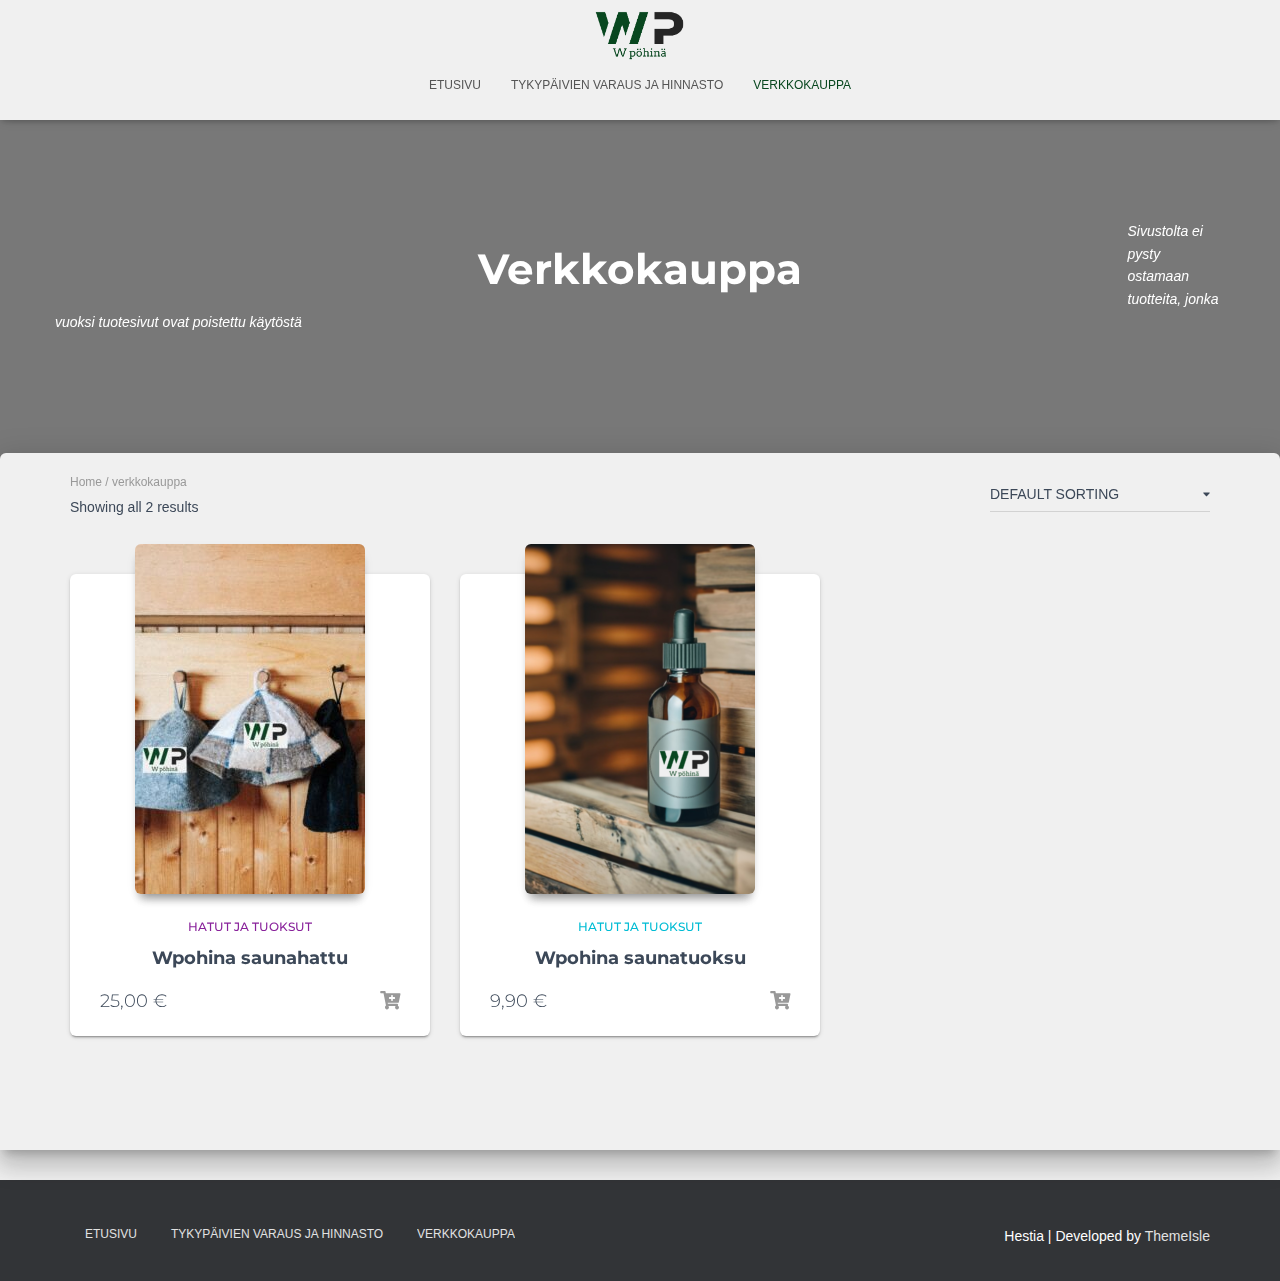
==== shop/index.html @ 5e973319 "slay" ====
<!DOCTYPE html>
<html lang="en-US">
  <head>
    <meta charset="UTF-8" />
    <meta name="viewport" content="width=device-width, initial-scale=1" />
    <link rel="profile" href="http://gmpg.org/xfn/11" />
    <title>Shop &#8211; wpohina</title>
    <meta name="robots" content="max-image-preview:large" />
    <link rel="dns-prefetch" href="//fonts.googleapis.com" />
    <link
      rel="alternate"
      type="application/rss+xml"
      title="wpohina &raquo; Feed"
      href="/feed/"
    />
    <link
      rel="alternate"
      type="application/rss+xml"
      title="wpohina &raquo; Comments Feed"
      href="/comments/feed/"
    />
    <link
      rel="alternate"
      type="application/rss+xml"
      title="wpohina &raquo; Products Feed"
      href="/shop/feed/"
    />
    <script type="text/javascript">
      /* <![CDATA[ */
      window._wpemojiSettings = {
        baseUrl: "https:\/\/s.w.org\/images\/core\/emoji\/14.0.0\/72x72\/",
        ext: ".png",
        svgUrl: "https:\/\/s.w.org\/images\/core\/emoji\/14.0.0\/svg\/",
        svgExt: ".svg",
        source: {
          concatemoji: "\/wp-includes\/js\/wp-emoji-release.min.js?ver=6.4.2",
        },
      };
      /*! This file is auto-generated */
      !(function (i, n) {
        var o, s, e;
        function c(e) {
          try {
            var t = { supportTests: e, timestamp: new Date().valueOf() };
            sessionStorage.setItem(o, JSON.stringify(t));
          } catch (e) {}
        }
        function p(e, t, n) {
          e.clearRect(0, 0, e.canvas.width, e.canvas.height),
            e.fillText(t, 0, 0);
          var t = new Uint32Array(
              e.getImageData(0, 0, e.canvas.width, e.canvas.height).data
            ),
            r =
              (e.clearRect(0, 0, e.canvas.width, e.canvas.height),
              e.fillText(n, 0, 0),
              new Uint32Array(
                e.getImageData(0, 0, e.canvas.width, e.canvas.height).data
              ));
          return t.every(function (e, t) {
            return e === r[t];
          });
        }
        function u(e, t, n) {
          switch (t) {
            case "flag":
              return n(e, "🏳️‍⚧️", "🏳️​⚧️")
                ? !1
                : !n(e, "🇺🇳", "🇺​🇳") && !n(e, "🏴󠁧󠁢󠁥󠁮󠁧󠁿", "🏴​󠁧​󠁢​󠁥​󠁮​󠁧​󠁿");
            case "emoji":
              return !n(e, "🫱🏻‍🫲🏿", "🫱🏻​🫲🏿");
          }
          return !1;
        }
        function f(e, t, n) {
          var r =
              "undefined" != typeof WorkerGlobalScope &&
              self instanceof WorkerGlobalScope
                ? new OffscreenCanvas(300, 150)
                : i.createElement("canvas"),
            a = r.getContext("2d", { willReadFrequently: !0 }),
            o = ((a.textBaseline = "top"), (a.font = "600 32px Arial"), {});
          return (
            e.forEach(function (e) {
              o[e] = t(a, e, n);
            }),
            o
          );
        }
        function t(e) {
          var t = i.createElement("script");
          (t.src = e), (t.defer = !0), i.head.appendChild(t);
        }
        "undefined" != typeof Promise &&
          ((o = "wpEmojiSettingsSupports"),
          (s = ["flag", "emoji"]),
          (n.supports = { everything: !0, everythingExceptFlag: !0 }),
          (e = new Promise(function (e) {
            i.addEventListener("DOMContentLoaded", e, { once: !0 });
          })),
          new Promise(function (t) {
            var n = (function () {
              try {
                var e = JSON.parse(sessionStorage.getItem(o));
                if (
                  "object" == typeof e &&
                  "number" == typeof e.timestamp &&
                  new Date().valueOf() < e.timestamp + 604800 &&
                  "object" == typeof e.supportTests
                )
                  return e.supportTests;
              } catch (e) {}
              return null;
            })();
            if (!n) {
              if (
                "undefined" != typeof Worker &&
                "undefined" != typeof OffscreenCanvas &&
                "undefined" != typeof URL &&
                URL.createObjectURL &&
                "undefined" != typeof Blob
              )
                try {
                  var e =
                      "postMessage(" +
                      f.toString() +
                      "(" +
                      [JSON.stringify(s), u.toString(), p.toString()].join(
                        ","
                      ) +
                      "));",
                    r = new Blob([e], { type: "text/javascript" }),
                    a = new Worker(URL.createObjectURL(r), {
                      name: "wpTestEmojiSupports",
                    });
                  return void (a.onmessage = function (e) {
                    c((n = e.data)), a.terminate(), t(n);
                  });
                } catch (e) {}
              c((n = f(s, u, p)));
            }
            t(n);
          })
            .then(function (e) {
              for (var t in e)
                (n.supports[t] = e[t]),
                  (n.supports.everything =
                    n.supports.everything && n.supports[t]),
                  "flag" !== t &&
                    (n.supports.everythingExceptFlag =
                      n.supports.everythingExceptFlag && n.supports[t]);
              (n.supports.everythingExceptFlag =
                n.supports.everythingExceptFlag && !n.supports.flag),
                (n.DOMReady = !1),
                (n.readyCallback = function () {
                  n.DOMReady = !0;
                });
            })
            .then(function () {
              return e;
            })
            .then(function () {
              var e;
              n.supports.everything ||
                (n.readyCallback(),
                (e = n.source || {}).concatemoji
                  ? t(e.concatemoji)
                  : e.wpemoji && e.twemoji && (t(e.twemoji), t(e.wpemoji)));
            }));
      })((window, document), window._wpemojiSettings);
      /* ]]> */
    </script>
    <link
      rel="stylesheet"
      id="bootstrap-css"
      href="/wp-content/themes/hestia/assets/bootstrap/css/bootstrap.min.css?ver=1.0.2"
      type="text/css"
      media="all"
    />
    <link
      rel="stylesheet"
      id="hestia-font-sizes-css"
      href="/wp-content/themes/hestia/assets/css/font-sizes.min.css?ver=3.1.0"
      type="text/css"
      media="all"
    />
    <style id="wp-emoji-styles-inline-css" type="text/css">
      img.wp-smiley,
      img.emoji {
        display: inline !important;
        border: none !important;
        box-shadow: none !important;
        height: 1em !important;
        width: 1em !important;
        margin: 0 0.07em !important;
        vertical-align: -0.1em !important;
        background: none !important;
        padding: 0 !important;
      }
    </style>
    <link
      rel="stylesheet"
      id="wp-block-library-css"
      href="/wp-includes/css/dist/block-library/style.min.css?ver=6.4.2"
      type="text/css"
      media="all"
    />
    <link
      rel="stylesheet"
      id="mediaelement-css"
      href="/wp-includes/js/mediaelement/mediaelementplayer-legacy.min.css?ver=4.2.17"
      type="text/css"
      media="all"
    />
    <link
      rel="stylesheet"
      id="wp-mediaelement-css"
      href="/wp-includes/js/mediaelement/wp-mediaelement.min.css?ver=6.4.2"
      type="text/css"
      media="all"
    />
    <style id="classic-theme-styles-inline-css" type="text/css">
      /*! This file is auto-generated */
      .wp-block-button__link {
        color: #fff;
        background-color: #32373c;
        border-radius: 9999px;
        box-shadow: none;
        text-decoration: none;
        padding: calc(0.667em + 2px) calc(1.333em + 2px);
        font-size: 1.125em;
      }
      .wp-block-file__button {
        background: #32373c;
        color: #fff;
        text-decoration: none;
      }
    </style>
    <style id="global-styles-inline-css" type="text/css">
      body {
        --wp--preset--color--black: #000000;
        --wp--preset--color--cyan-bluish-gray: #abb8c3;
        --wp--preset--color--white: #ffffff;
        --wp--preset--color--pale-pink: #f78da7;
        --wp--preset--color--vivid-red: #cf2e2e;
        --wp--preset--color--luminous-vivid-orange: #ff6900;
        --wp--preset--color--luminous-vivid-amber: #fcb900;
        --wp--preset--color--light-green-cyan: #7bdcb5;
        --wp--preset--color--vivid-green-cyan: #00d084;
        --wp--preset--color--pale-cyan-blue: #8ed1fc;
        --wp--preset--color--vivid-cyan-blue: #0693e3;
        --wp--preset--color--vivid-purple: #9b51e0;
        --wp--preset--color--accent: #08471f;
        --wp--preset--color--background-color: #f0f0f0;
        --wp--preset--color--header-gradient: #f0f0f0;
        --wp--preset--gradient--vivid-cyan-blue-to-vivid-purple: linear-gradient(
          135deg,
          rgba(6, 147, 227, 1) 0%,
          rgb(155, 81, 224) 100%
        );
        --wp--preset--gradient--light-green-cyan-to-vivid-green-cyan: linear-gradient(
          135deg,
          rgb(122, 220, 180) 0%,
          rgb(0, 208, 130) 100%
        );
        --wp--preset--gradient--luminous-vivid-amber-to-luminous-vivid-orange: linear-gradient(
          135deg,
          rgba(252, 185, 0, 1) 0%,
          rgba(255, 105, 0, 1) 100%
        );
        --wp--preset--gradient--luminous-vivid-orange-to-vivid-red: linear-gradient(
          135deg,
          rgba(255, 105, 0, 1) 0%,
          rgb(207, 46, 46) 100%
        );
        --wp--preset--gradient--very-light-gray-to-cyan-bluish-gray: linear-gradient(
          135deg,
          rgb(238, 238, 238) 0%,
          rgb(169, 184, 195) 100%
        );
        --wp--preset--gradient--cool-to-warm-spectrum: linear-gradient(
          135deg,
          rgb(74, 234, 220) 0%,
          rgb(151, 120, 209) 20%,
          rgb(207, 42, 186) 40%,
          rgb(238, 44, 130) 60%,
          rgb(251, 105, 98) 80%,
          rgb(254, 248, 76) 100%
        );
        --wp--preset--gradient--blush-light-purple: linear-gradient(
          135deg,
          rgb(255, 206, 236) 0%,
          rgb(152, 150, 240) 100%
        );
        --wp--preset--gradient--blush-bordeaux: linear-gradient(
          135deg,
          rgb(254, 205, 165) 0%,
          rgb(254, 45, 45) 50%,
          rgb(107, 0, 62) 100%
        );
        --wp--preset--gradient--luminous-dusk: linear-gradient(
          135deg,
          rgb(255, 203, 112) 0%,
          rgb(199, 81, 192) 50%,
          rgb(65, 88, 208) 100%
        );
        --wp--preset--gradient--pale-ocean: linear-gradient(
          135deg,
          rgb(255, 245, 203) 0%,
          rgb(182, 227, 212) 50%,
          rgb(51, 167, 181) 100%
        );
        --wp--preset--gradient--electric-grass: linear-gradient(
          135deg,
          rgb(202, 248, 128) 0%,
          rgb(113, 206, 126) 100%
        );
        --wp--preset--gradient--midnight: linear-gradient(
          135deg,
          rgb(2, 3, 129) 0%,
          rgb(40, 116, 252) 100%
        );
        --wp--preset--font-size--small: 13px;
        --wp--preset--font-size--medium: 20px;
        --wp--preset--font-size--large: 36px;
        --wp--preset--font-size--x-large: 42px;
        --wp--preset--spacing--20: 0.44rem;
        --wp--preset--spacing--30: 0.67rem;
        --wp--preset--spacing--40: 1rem;
        --wp--preset--spacing--50: 1.5rem;
        --wp--preset--spacing--60: 2.25rem;
        --wp--preset--spacing--70: 3.38rem;
        --wp--preset--spacing--80: 5.06rem;
        --wp--preset--shadow--natural: 6px 6px 9px rgba(0, 0, 0, 0.2);
        --wp--preset--shadow--deep: 12px 12px 50px rgba(0, 0, 0, 0.4);
        --wp--preset--shadow--sharp: 6px 6px 0px rgba(0, 0, 0, 0.2);
        --wp--preset--shadow--outlined: 6px 6px 0px -3px rgba(255, 255, 255, 1),
          6px 6px rgba(0, 0, 0, 1);
        --wp--preset--shadow--crisp: 6px 6px 0px rgba(0, 0, 0, 1);
      }
      :where(.is-layout-flex) {
        gap: 0.5em;
      }
      :where(.is-layout-grid) {
        gap: 0.5em;
      }
      body .is-layout-flow > .alignleft {
        float: left;
        margin-inline-start: 0;
        margin-inline-end: 2em;
      }
      body .is-layout-flow > .alignright {
        float: right;
        margin-inline-start: 2em;
        margin-inline-end: 0;
      }
      body .is-layout-flow > .aligncenter {
        margin-left: auto !important;
        margin-right: auto !important;
      }
      body .is-layout-constrained > .alignleft {
        float: left;
        margin-inline-start: 0;
        margin-inline-end: 2em;
      }
      body .is-layout-constrained > .alignright {
        float: right;
        margin-inline-start: 2em;
        margin-inline-end: 0;
      }
      body .is-layout-constrained > .aligncenter {
        margin-left: auto !important;
        margin-right: auto !important;
      }
      body
        .is-layout-constrained
        > :where(:not(.alignleft):not(.alignright):not(.alignfull)) {
        max-width: var(--wp--style--global--content-size);
        margin-left: auto !important;
        margin-right: auto !important;
      }
      body .is-layout-constrained > .alignwide {
        max-width: var(--wp--style--global--wide-size);
      }
      body .is-layout-flex {
        display: flex;
      }
      body .is-layout-flex {
        flex-wrap: wrap;
        align-items: center;
      }
      body .is-layout-flex > * {
        margin: 0;
      }
      body .is-layout-grid {
        display: grid;
      }
      body .is-layout-grid > * {
        margin: 0;
      }
      :where(.wp-block-columns.is-layout-flex) {
        gap: 2em;
      }
      :where(.wp-block-columns.is-layout-grid) {
        gap: 2em;
      }
      :where(.wp-block-post-template.is-layout-flex) {
        gap: 1.25em;
      }
      :where(.wp-block-post-template.is-layout-grid) {
        gap: 1.25em;
      }
      .has-black-color {
        color: var(--wp--preset--color--black) !important;
      }
      .has-cyan-bluish-gray-color {
        color: var(--wp--preset--color--cyan-bluish-gray) !important;
      }
      .has-white-color {
        color: var(--wp--preset--color--white) !important;
      }
      .has-pale-pink-color {
        color: var(--wp--preset--color--pale-pink) !important;
      }
      .has-vivid-red-color {
        color: var(--wp--preset--color--vivid-red) !important;
      }
      .has-luminous-vivid-orange-color {
        color: var(--wp--preset--color--luminous-vivid-orange) !important;
      }
      .has-luminous-vivid-amber-color {
        color: var(--wp--preset--color--luminous-vivid-amber) !important;
      }
      .has-light-green-cyan-color {
        color: var(--wp--preset--color--light-green-cyan) !important;
      }
      .has-vivid-green-cyan-color {
        color: var(--wp--preset--color--vivid-green-cyan) !important;
      }
      .has-pale-cyan-blue-color {
        color: var(--wp--preset--color--pale-cyan-blue) !important;
      }
      .has-vivid-cyan-blue-color {
        color: var(--wp--preset--color--vivid-cyan-blue) !important;
      }
      .has-vivid-purple-color {
        color: var(--wp--preset--color--vivid-purple) !important;
      }
      .has-black-background-color {
        background-color: var(--wp--preset--color--black) !important;
      }
      .has-cyan-bluish-gray-background-color {
        background-color: var(--wp--preset--color--cyan-bluish-gray) !important;
      }
      .has-white-background-color {
        background-color: var(--wp--preset--color--white) !important;
      }
      .has-pale-pink-background-color {
        background-color: var(--wp--preset--color--pale-pink) !important;
      }
      .has-vivid-red-background-color {
        background-color: var(--wp--preset--color--vivid-red) !important;
      }
      .has-luminous-vivid-orange-background-color {
        background-color: var(
          --wp--preset--color--luminous-vivid-orange
        ) !important;
      }
      .has-luminous-vivid-amber-background-color {
        background-color: var(
          --wp--preset--color--luminous-vivid-amber
        ) !important;
      }
      .has-light-green-cyan-background-color {
        background-color: var(--wp--preset--color--light-green-cyan) !important;
      }
      .has-vivid-green-cyan-background-color {
        background-color: var(--wp--preset--color--vivid-green-cyan) !important;
      }
      .has-pale-cyan-blue-background-color {
        background-color: var(--wp--preset--color--pale-cyan-blue) !important;
      }
      .has-vivid-cyan-blue-background-color {
        background-color: var(--wp--preset--color--vivid-cyan-blue) !important;
      }
      .has-vivid-purple-background-color {
        background-color: var(--wp--preset--color--vivid-purple) !important;
      }
      .has-black-border-color {
        border-color: var(--wp--preset--color--black) !important;
      }
      .has-cyan-bluish-gray-border-color {
        border-color: var(--wp--preset--color--cyan-bluish-gray) !important;
      }
      .has-white-border-color {
        border-color: var(--wp--preset--color--white) !important;
      }
      .has-pale-pink-border-color {
        border-color: var(--wp--preset--color--pale-pink) !important;
      }
      .has-vivid-red-border-color {
        border-color: var(--wp--preset--color--vivid-red) !important;
      }
      .has-luminous-vivid-orange-border-color {
        border-color: var(
          --wp--preset--color--luminous-vivid-orange
        ) !important;
      }
      .has-luminous-vivid-amber-border-color {
        border-color: var(--wp--preset--color--luminous-vivid-amber) !important;
      }
      .has-light-green-cyan-border-color {
        border-color: var(--wp--preset--color--light-green-cyan) !important;
      }
      .has-vivid-green-cyan-border-color {
        border-color: var(--wp--preset--color--vivid-green-cyan) !important;
      }
      .has-pale-cyan-blue-border-color {
        border-color: var(--wp--preset--color--pale-cyan-blue) !important;
      }
      .has-vivid-cyan-blue-border-color {
        border-color: var(--wp--preset--color--vivid-cyan-blue) !important;
      }
      .has-vivid-purple-border-color {
        border-color: var(--wp--preset--color--vivid-purple) !important;
      }
      .has-vivid-cyan-blue-to-vivid-purple-gradient-background {
        background: var(
          --wp--preset--gradient--vivid-cyan-blue-to-vivid-purple
        ) !important;
      }
      .has-light-green-cyan-to-vivid-green-cyan-gradient-background {
        background: var(
          --wp--preset--gradient--light-green-cyan-to-vivid-green-cyan
        ) !important;
      }
      .has-luminous-vivid-amber-to-luminous-vivid-orange-gradient-background {
        background: var(
          --wp--preset--gradient--luminous-vivid-amber-to-luminous-vivid-orange
        ) !important;
      }
      .has-luminous-vivid-orange-to-vivid-red-gradient-background {
        background: var(
          --wp--preset--gradient--luminous-vivid-orange-to-vivid-red
        ) !important;
      }
      .has-very-light-gray-to-cyan-bluish-gray-gradient-background {
        background: var(
          --wp--preset--gradient--very-light-gray-to-cyan-bluish-gray
        ) !important;
      }
      .has-cool-to-warm-spectrum-gradient-background {
        background: var(
          --wp--preset--gradient--cool-to-warm-spectrum
        ) !important;
      }
      .has-blush-light-purple-gradient-background {
        background: var(--wp--preset--gradient--blush-light-purple) !important;
      }
      .has-blush-bordeaux-gradient-background {
        background: var(--wp--preset--gradient--blush-bordeaux) !important;
      }
      .has-luminous-dusk-gradient-background {
        background: var(--wp--preset--gradient--luminous-dusk) !important;
      }
      .has-pale-ocean-gradient-background {
        background: var(--wp--preset--gradient--pale-ocean) !important;
      }
      .has-electric-grass-gradient-background {
        background: var(--wp--preset--gradient--electric-grass) !important;
      }
      .has-midnight-gradient-background {
        background: var(--wp--preset--gradient--midnight) !important;
      }
      .has-small-font-size {
        font-size: var(--wp--preset--font-size--small) !important;
      }
      .has-medium-font-size {
        font-size: var(--wp--preset--font-size--medium) !important;
      }
      .has-large-font-size {
        font-size: var(--wp--preset--font-size--large) !important;
      }
      .has-x-large-font-size {
        font-size: var(--wp--preset--font-size--x-large) !important;
      }
      .wp-block-navigation a:where(:not(.wp-element-button)) {
        color: inherit;
      }
      :where(.wp-block-post-template.is-layout-flex) {
        gap: 1.25em;
      }
      :where(.wp-block-post-template.is-layout-grid) {
        gap: 1.25em;
      }
      :where(.wp-block-columns.is-layout-flex) {
        gap: 2em;
      }
      :where(.wp-block-columns.is-layout-grid) {
        gap: 2em;
      }
      .wp-block-pullquote {
        font-size: 1.5em;
        line-height: 1.6;
      }
    </style>
    <link
      rel="stylesheet"
      id="woocommerce-layout-css"
      href="/wp-content/plugins/woocommerce/assets/css/woocommerce-layout.css?ver=8.3.0"
      type="text/css"
      media="all"
    />
    <style id="woocommerce-layout-inline-css" type="text/css">
      .infinite-scroll .woocommerce-pagination {
        display: none;
      }
    </style>
    <link
      rel="stylesheet"
      id="woocommerce-smallscreen-css"
      href="/wp-content/plugins/woocommerce/assets/css/woocommerce-smallscreen.css?ver=8.3.0"
      type="text/css"
      media="only screen and (max-width: 768px)"
    />
    <link
      rel="stylesheet"
      id="woocommerce-general-css"
      href="/wp-content/plugins/woocommerce/assets/css/woocommerce.css?ver=8.3.0"
      type="text/css"
      media="all"
    />
    <style id="woocommerce-inline-inline-css" type="text/css">
      .woocommerce form .form-row .required {
        visibility: visible;
      }
    </style>
    <link
      rel="stylesheet"
      id="hestia_style-css"
      href="/wp-content/themes/hestia/style.min.css?ver=3.1.0"
      type="text/css"
      media="all"
    />
    <style id="hestia_style-inline-css" type="text/css">
      .elementor-page .hestia-about > .container {
        width: 100%;
      }
      .elementor-page .pagebuilder-section {
        padding: 0;
      }
      .elementor-page .title-in-content,
      .elementor-page .image-in-page {
        display: none;
      }
      .home.elementor-page .main-raised > section.hestia-about {
        overflow: visible;
      }
      .elementor-editor-active .navbar {
        pointer-events: none;
      }
      .elementor-editor-active
        #elementor.elementor-edit-mode
        .elementor-element-overlay {
        z-index: 1000000;
      }
      .elementor-page.page-template-template-fullwidth
        .blog-post-wrapper
        > .container {
        width: 100%;
      }
      .elementor-page.page-template-template-fullwidth
        .blog-post-wrapper
        > .container
        .col-md-12 {
        padding: 0;
      }
      .elementor-page.page-template-template-fullwidth article.section {
        padding: 0;
      }
      .elementor-text-editor p,
      .elementor-text-editor h1,
      .elementor-text-editor h2,
      .elementor-text-editor h3,
      .elementor-text-editor h4,
      .elementor-text-editor h5,
      .elementor-text-editor h6 {
        font-size: inherit;
      }
      .hestia-top-bar,
      .hestia-top-bar .widget.widget_shopping_cart .cart_list {
        background-color: #363537;
      }
      .hestia-top-bar
        .widget
        .label-floating
        input[type="search"]:-webkit-autofill {
        -webkit-box-shadow: inset 0 0 0 9999px #363537;
      }
      .hestia-top-bar,
      .hestia-top-bar .widget .label-floating input[type="search"],
      .hestia-top-bar .widget.widget_search form.form-group:before,
      .hestia-top-bar .widget.widget_product_search form.form-group:before,
      .hestia-top-bar .widget.widget_shopping_cart:before {
        color: #fff;
      }
      .hestia-top-bar .widget .label-floating input[type="search"] {
        -webkit-text-fill-color: #fff !important;
      }
      .hestia-top-bar div.widget.widget_shopping_cart:before,
      .hestia-top-bar .widget.widget_product_search form.form-group:before,
      .hestia-top-bar .widget.widget_search form.form-group:before {
        background-color: #fff;
      }
      .hestia-top-bar a,
      .hestia-top-bar .top-bar-nav li a {
        color: #fff;
      }
      .hestia-top-bar ul li a[href*="mailto:"]:before,
      .hestia-top-bar ul li a[href*="tel:"]:before {
        background-color: #fff;
      }
      .hestia-top-bar a:hover,
      .hestia-top-bar .top-bar-nav li a:hover {
        color: #eee;
      }
      .hestia-top-bar ul li:hover a[href*="mailto:"]:before,
      .hestia-top-bar ul li:hover a[href*="tel:"]:before {
        background-color: #eee;
      }
      a,
      .navbar .dropdown-menu li:hover > a,
      .navbar .dropdown-menu li:focus > a,
      .navbar .dropdown-menu li:active > a,
      .navbar .navbar-nav > li .dropdown-menu li:hover > a,
      body:not(.home) .navbar-default .navbar-nav > .active:not(.btn) > a,
      body:not(.home) .navbar-default .navbar-nav > .active:not(.btn) > a:hover,
      body:not(.home) .navbar-default .navbar-nav > .active:not(.btn) > a:focus,
      a:hover,
      .card-blog a.moretag:hover,
      .card-blog a.more-link:hover,
      .widget a:hover,
      .has-text-color.has-accent-color,
      p.has-text-color a {
        color: #08471f;
      }
      .svg-text-color {
        fill: #08471f;
      }
      .pagination span.current,
      .pagination span.current:focus,
      .pagination span.current:hover {
        border-color: #08471f;
      }
      button,
      button:hover,
      .woocommerce .track_order button[type="submit"],
      .woocommerce .track_order button[type="submit"]:hover,
      div.wpforms-container .wpforms-form button[type="submit"].wpforms-submit,
      div.wpforms-container
        .wpforms-form
        button[type="submit"].wpforms-submit:hover,
      input[type="button"],
      input[type="button"]:hover,
      input[type="submit"],
      input[type="submit"]:hover,
      input#searchsubmit,
      .pagination span.current,
      .pagination span.current:focus,
      .pagination span.current:hover,
      .btn.btn-primary,
      .btn.btn-primary:link,
      .btn.btn-primary:hover,
      .btn.btn-primary:focus,
      .btn.btn-primary:active,
      .btn.btn-primary.active,
      .btn.btn-primary.active:focus,
      .btn.btn-primary.active:hover,
      .btn.btn-primary:active:hover,
      .btn.btn-primary:active:focus,
      .btn.btn-primary:active:hover,
      .hestia-sidebar-open.btn.btn-rose,
      .hestia-sidebar-close.btn.btn-rose,
      .hestia-sidebar-open.btn.btn-rose:hover,
      .hestia-sidebar-close.btn.btn-rose:hover,
      .hestia-sidebar-open.btn.btn-rose:focus,
      .hestia-sidebar-close.btn.btn-rose:focus,
      .label.label-primary,
      .hestia-work .portfolio-item:nth-child(6n + 1) .label,
      .nav-cart .nav-cart-content .widget .buttons .button,
      .has-accent-background-color[class*="has-background"] {
        background-color: #08471f;
      }
      @media (max-width: 768px) {
        .navbar-default .navbar-nav > li > a:hover,
        .navbar-default .navbar-nav > li > a:focus,
        .navbar .navbar-nav .dropdown .dropdown-menu li a:hover,
        .navbar .navbar-nav .dropdown .dropdown-menu li a:focus,
        .navbar button.navbar-toggle:hover,
        .navbar .navbar-nav li:hover > a i {
          color: #08471f;
        }
      }
      body:not(.woocommerce-page)
        button:not([class^="fl-"]):not(.hestia-scroll-to-top):not(
          .navbar-toggle
        ):not(.close),
      body:not(.woocommerce-page)
        .button:not([class^="fl-"]):not(hestia-scroll-to-top):not(
          .navbar-toggle
        ):not(.add_to_cart_button):not(.product_type_grouped):not(
          .product_type_external
        ),
      div.wpforms-container .wpforms-form button[type="submit"].wpforms-submit,
      input[type="submit"],
      input[type="button"],
      .btn.btn-primary,
      .widget_product_search button[type="submit"],
      .hestia-sidebar-open.btn.btn-rose,
      .hestia-sidebar-close.btn.btn-rose,
      .everest-forms button[type="submit"].everest-forms-submit-button {
        -webkit-box-shadow: 0 2px 2px 0 rgba(8, 71, 31, 0.14),
          0 3px 1px -2px rgba(8, 71, 31, 0.2), 0 1px 5px 0 rgba(8, 71, 31, 0.12);
        box-shadow: 0 2px 2px 0 rgba(8, 71, 31, 0.14),
          0 3px 1px -2px rgba(8, 71, 31, 0.2), 0 1px 5px 0 rgba(8, 71, 31, 0.12);
      }
      .card .header-primary,
      .card .content-primary,
      .everest-forms button[type="submit"].everest-forms-submit-button {
        background: #08471f;
      }
      body:not(.woocommerce-page)
        .button:not([class^="fl-"]):not(.hestia-scroll-to-top):not(
          .navbar-toggle
        ):not(.add_to_cart_button):hover,
      body:not(.woocommerce-page)
        button:not([class^="fl-"]):not(.hestia-scroll-to-top):not(
          .navbar-toggle
        ):not(.close):hover,
      div.wpforms-container
        .wpforms-form
        button[type="submit"].wpforms-submit:hover,
      input[type="submit"]:hover,
      input[type="button"]:hover,
      input#searchsubmit:hover,
      .widget_product_search button[type="submit"]:hover,
      .pagination span.current,
      .btn.btn-primary:hover,
      .btn.btn-primary:focus,
      .btn.btn-primary:active,
      .btn.btn-primary.active,
      .btn.btn-primary:active:focus,
      .btn.btn-primary:active:hover,
      .hestia-sidebar-open.btn.btn-rose:hover,
      .hestia-sidebar-close.btn.btn-rose:hover,
      .pagination span.current:hover,
      .everest-forms button[type="submit"].everest-forms-submit-button:hover,
      .everest-forms button[type="submit"].everest-forms-submit-button:focus,
      .everest-forms button[type="submit"].everest-forms-submit-button:active {
        -webkit-box-shadow: 0 14px 26px -12px rgba(8, 71, 31, 0.42),
          0 4px 23px 0 rgba(0, 0, 0, 0.12), 0 8px 10px -5px rgba(8, 71, 31, 0.2);
        box-shadow: 0 14px 26px -12px rgba(8, 71, 31, 0.42),
          0 4px 23px 0 rgba(0, 0, 0, 0.12), 0 8px 10px -5px rgba(8, 71, 31, 0.2);
        color: #fff;
      }
      .form-group.is-focused .form-control {
        background-image: -webkit-gradient(
            linear,
            left top,
            left bottom,
            from(#08471f),
            to(#08471f)
          ),
          -webkit-gradient(linear, left top, left bottom, from(#d2d2d2), to(#d2d2d2));
        background-image: -webkit-linear-gradient(
            linear,
            left top,
            left bottom,
            from(#08471f),
            to(#08471f)
          ),
          -webkit-linear-gradient(linear, left top, left bottom, from(#d2d2d2), to(#d2d2d2));
        background-image: linear-gradient(
            linear,
            left top,
            left bottom,
            from(#08471f),
            to(#08471f)
          ),
          linear-gradient(
            linear,
            left top,
            left bottom,
            from(#d2d2d2),
            to(#d2d2d2)
          );
      }
      .navbar:not(.navbar-transparent) li:not(.btn):hover > a,
      .navbar li.on-section:not(.btn) > a,
      .navbar.full-screen-menu.navbar-transparent li:not(.btn):hover > a,
      .navbar.full-screen-menu .navbar-toggle:hover,
      .navbar:not(.navbar-transparent) .nav-cart:hover,
      .navbar:not(.navbar-transparent) .hestia-toggle-search:hover {
        color: #08471f;
      }
      .header-filter-gradient {
        background: linear-gradient(
          45deg,
          rgba(240, 240, 240, 1) 0,
          rgb(255, 255, 219) 100%
        );
      }
      .has-text-color.has-header-gradient-color {
        color: #f0f0f0;
      }
      .has-header-gradient-background-color[class*="has-background"] {
        background-color: #f0f0f0;
      }
      .has-text-color.has-background-color-color {
        color: #f0f0f0;
      }
      .has-background-color-background-color[class*="has-background"] {
        background-color: #f0f0f0;
      }
      .btn.btn-primary:not(.colored-button):not(.btn-left):not(.btn-right):not(
          .btn-just-icon
        ):not(.menu-item),
      input[type="submit"]:not(.search-submit),
      body:not(.woocommerce-account) .woocommerce .button.woocommerce-Button,
      .woocommerce .product button.button,
      .woocommerce .product button.button.alt,
      .woocommerce .product #respond input#submit,
      .woocommerce-cart
        .blog-post
        .woocommerce
        .cart-collaterals
        .cart_totals
        .checkout-button,
      .woocommerce-checkout #payment #place_order,
      .woocommerce-account.woocommerce-page button.button,
      .woocommerce .track_order button[type="submit"],
      .nav-cart .nav-cart-content .widget .buttons .button,
      .woocommerce a.button.wc-backward,
      body.woocommerce .wccm-catalog-item a.button,
      body.woocommerce a.wccm-button.button,
      form.woocommerce-form-coupon button.button,
      div.wpforms-container .wpforms-form button[type="submit"].wpforms-submit,
      div.woocommerce a.button.alt,
      div.woocommerce table.my_account_orders .button,
      .btn.colored-button,
      .btn.btn-left,
      .btn.btn-right,
      .btn:not(.colored-button):not(.btn-left):not(.btn-right):not(
          .btn-just-icon
        ):not(.menu-item):not(.hestia-sidebar-open):not(.hestia-sidebar-close) {
        padding-top: 15px;
        padding-bottom: 15px;
        padding-left: 33px;
        padding-right: 33px;
      }
      .btn.btn-primary:not(.colored-button):not(.btn-left):not(.btn-right):not(
          .btn-just-icon
        ):not(.menu-item),
      input[type="submit"]:not(.search-submit),
      body:not(.woocommerce-account) .woocommerce .button.woocommerce-Button,
      .woocommerce .product button.button,
      .woocommerce .product button.button.alt,
      .woocommerce .product #respond input#submit,
      .woocommerce-cart
        .blog-post
        .woocommerce
        .cart-collaterals
        .cart_totals
        .checkout-button,
      .woocommerce-checkout #payment #place_order,
      .woocommerce-account.woocommerce-page button.button,
      .woocommerce .track_order button[type="submit"],
      .nav-cart .nav-cart-content .widget .buttons .button,
      .woocommerce a.button.wc-backward,
      body.woocommerce .wccm-catalog-item a.button,
      body.woocommerce a.wccm-button.button,
      form.woocommerce-form-coupon button.button,
      div.wpforms-container .wpforms-form button[type="submit"].wpforms-submit,
      div.woocommerce a.button.alt,
      div.woocommerce table.my_account_orders .button,
      input[type="submit"].search-submit,
      .hestia-view-cart-wrapper .added_to_cart.wc-forward,
      .woocommerce-product-search button,
      .woocommerce-cart .actions .button,
      #secondary div[id^="woocommerce_price_filter"] .button,
      .woocommerce div[id^="woocommerce_widget_cart"].widget .buttons .button,
      .searchform input[type="submit"],
      .searchform button,
      .search-form:not(.media-toolbar-primary) input[type="submit"],
      .search-form:not(.media-toolbar-primary) button,
      .woocommerce-product-search input[type="submit"],
      .btn.colored-button,
      .btn.btn-left,
      .btn.btn-right,
      .btn:not(.colored-button):not(.btn-left):not(.btn-right):not(
          .btn-just-icon
        ):not(.menu-item):not(.hestia-sidebar-open):not(.hestia-sidebar-close) {
        border-radius: 3px;
      }
      h1,
      h2,
      h3,
      h4,
      h5,
      h6,
      .hestia-title,
      .hestia-title.title-in-content,
      p.meta-in-content,
      .info-title,
      .card-title,
      .page-header.header-small .hestia-title,
      .page-header.header-small .title,
      .widget h5,
      .hestia-title,
      .title,
      .footer-brand,
      .footer-big h4,
      .footer-big h5,
      .media .media-heading,
      .carousel h1.hestia-title,
      .carousel h2.title,
      .carousel span.sub-title,
      .hestia-about h1,
      .hestia-about h2,
      .hestia-about h3,
      .hestia-about h4,
      .hestia-about h5 {
        font-family: Montserrat;
      }
      .woocommerce.single-product h1.product_title,
      .woocommerce section.related.products h2,
      .woocommerce section.exclusive-products h2,
      .woocommerce span.comment-reply-title,
      .woocommerce ul.products[class*="columns-"] li.product-category h2 {
        font-family: Montserrat;
      }
      body,
      ul,
      .tooltip-inner {
        font-family: Arial, Helvetica, sans-serif;
      }
      .products .shop-item .added_to_cart,
      .woocommerce-checkout #payment input[type="submit"],
      .woocommerce-checkout input[type="submit"],
      .woocommerce-cart table.shop_table td.actions input[type="submit"],
      .woocommerce .cart-collaterals .cart_totals .checkout-button,
      .woocommerce button.button,
      .woocommerce div[id^="woocommerce_widget_cart"].widget .buttons .button,
      .woocommerce div.product form.cart .button,
      .woocommerce #review_form #respond .form-submit,
      .added_to_cart.wc-forward,
      .woocommerce div#respond input#submit,
      .woocommerce a.button {
        font-family: Arial, Helvetica, sans-serif;
      }
      @media (min-width: 769px) {
        .page-header.header-small .hestia-title,
        .page-header.header-small .title,
        h1.hestia-title.title-in-content,
        .main article.section .has-title-font-size {
          font-size: 42px;
        }
      }
    </style>
    <link
      rel="stylesheet"
      id="hestia-google-font-montserrat-css"
      href="//fonts.googleapis.com/css?family=Montserrat%3A300%2C400%2C500%2C700&#038;subset=latin&#038;ver=6.4.2"
      type="text/css"
      media="all"
    />
    <link
      rel="stylesheet"
      id="hestia_woocommerce_style-css"
      href="/wp-content/themes/hestia/assets/css/woocommerce.min.css?ver=3.1.0"
      type="text/css"
      media="all"
    />
    <style id="hestia_woocommerce_style-inline-css" type="text/css">
      .woocommerce-cart .shop_table .actions .coupon .input-text:focus,
      .woocommerce-checkout #customer_details .input-text:focus,
      .woocommerce-checkout #customer_details select:focus,
      .woocommerce-checkout #order_review .input-text:focus,
      .woocommerce-checkout #order_review select:focus,
      .woocommerce-checkout .woocommerce-form .input-text:focus,
      .woocommerce-checkout .woocommerce-form select:focus,
      .woocommerce div.product form.cart .variations select:focus,
      .woocommerce .woocommerce-ordering select:focus {
        background-image: -webkit-gradient(
            linear,
            left top,
            left bottom,
            from(#08471f),
            to(#08471f)
          ),
          -webkit-gradient(linear, left top, left bottom, from(#d2d2d2), to(#d2d2d2));
        background-image: -webkit-linear-gradient(
            linear,
            left top,
            left bottom,
            from(#08471f),
            to(#08471f)
          ),
          -webkit-linear-gradient(linear, left top, left bottom, from(#d2d2d2), to(#d2d2d2));
        background-image: linear-gradient(
            linear,
            left top,
            left bottom,
            from(#08471f),
            to(#08471f)
          ),
          linear-gradient(
            linear,
            left top,
            left bottom,
            from(#d2d2d2),
            to(#d2d2d2)
          );
      }
      .woocommerce div.product .woocommerce-tabs ul.tabs.wc-tabs li.active a {
        color: #08471f;
      }
      .woocommerce div.product .woocommerce-tabs ul.tabs.wc-tabs li.active a,
      .woocommerce div.product .woocommerce-tabs ul.tabs.wc-tabs li a:hover {
        border-color: #08471f;
      }
      .woocommerce div.product form.cart .reset_variations:after {
        background-color: #08471f;
      }
      .added_to_cart.wc-forward:hover,
      #add_payment_method .wc-proceed-to-checkout a.checkout-button:hover,
      #add_payment_method .wc-proceed-to-checkout a.checkout-button,
      .added_to_cart.wc-forward,
      .woocommerce nav.woocommerce-pagination ul li span.current,
      .woocommerce ul.products li.product .onsale,
      .woocommerce span.onsale,
      .woocommerce .single-product div.product form.cart .button,
      .woocommerce #respond input#submit,
      .woocommerce button.button,
      .woocommerce input.button,
      .woocommerce-cart .wc-proceed-to-checkout a.checkout-button,
      .woocommerce-checkout .wc-proceed-to-checkout a.checkout-button,
      .woocommerce #respond input#submit.alt,
      .woocommerce a.button.alt,
      .woocommerce button.button.alt,
      .woocommerce input.button.alt,
      .woocommerce input.button:disabled,
      .woocommerce input.button:disabled[disabled],
      .woocommerce a.button.wc-backward,
      .woocommerce .single-product div.product form.cart .button:hover,
      .woocommerce #respond input#submit:hover,
      .woocommerce button.button:hover,
      .woocommerce input.button:hover,
      .woocommerce-cart .wc-proceed-to-checkout a.checkout-button:hover,
      .woocommerce-checkout .wc-proceed-to-checkout a.checkout-button:hover,
      .woocommerce #respond input#submit.alt:hover,
      .woocommerce a.button.alt:hover,
      .woocommerce button.button.alt:hover,
      .woocommerce input.button.alt:hover,
      .woocommerce input.button:disabled:hover,
      .woocommerce input.button:disabled[disabled]:hover,
      .woocommerce #respond input#submit.alt.disabled,
      .woocommerce #respond input#submit.alt.disabled:hover,
      .woocommerce #respond input#submit.alt:disabled,
      .woocommerce #respond input#submit.alt:disabled:hover,
      .woocommerce #respond input#submit.alt:disabled[disabled],
      .woocommerce #respond input#submit.alt:disabled[disabled]:hover,
      .woocommerce a.button.alt.disabled,
      .woocommerce a.button.alt.disabled:hover,
      .woocommerce a.button.alt:disabled,
      .woocommerce a.button.alt:disabled:hover,
      .woocommerce a.button.alt:disabled[disabled],
      .woocommerce a.button.alt:disabled[disabled]:hover,
      .woocommerce button.button.alt.disabled,
      .woocommerce button.button.alt.disabled:hover,
      .woocommerce button.button.alt:disabled,
      .woocommerce button.button.alt:disabled:hover,
      .woocommerce button.button.alt:disabled[disabled],
      .woocommerce button.button.alt:disabled[disabled]:hover,
      .woocommerce input.button.alt.disabled,
      .woocommerce input.button.alt.disabled:hover,
      .woocommerce input.button.alt:disabled,
      .woocommerce input.button.alt:disabled:hover,
      .woocommerce input.button.alt:disabled[disabled],
      .woocommerce input.button.alt:disabled[disabled]:hover,
      .woocommerce-button,
      .woocommerce-Button,
      .woocommerce-button:hover,
      .woocommerce-Button:hover,
      #secondary
        div[id^="woocommerce_price_filter"]
        .price_slider
        .ui-slider-range,
      .footer
        div[id^="woocommerce_price_filter"]
        .price_slider
        .ui-slider-range,
      div[id^="woocommerce_product_tag_cloud"].widget a,
      div[id^="woocommerce_widget_cart"].widget .buttons .button,
      div.woocommerce table.my_account_orders .button {
        background-color: #08471f;
      }
      .added_to_cart.wc-forward,
      .woocommerce .single-product div.product form.cart .button,
      .woocommerce #respond input#submit,
      .woocommerce button.button,
      .woocommerce input.button,
      #add_payment_method .wc-proceed-to-checkout a.checkout-button,
      .woocommerce-cart .wc-proceed-to-checkout a.checkout-button,
      .woocommerce-checkout .wc-proceed-to-checkout a.checkout-button,
      .woocommerce #respond input#submit.alt,
      .woocommerce a.button.alt,
      .woocommerce button.button.alt,
      .woocommerce input.button.alt,
      .woocommerce input.button:disabled,
      .woocommerce input.button:disabled[disabled],
      .woocommerce a.button.wc-backward,
      .woocommerce div[id^="woocommerce_widget_cart"].widget .buttons .button,
      .woocommerce-button,
      .woocommerce-Button,
      div.woocommerce table.my_account_orders .button {
        -webkit-box-shadow: 0 2px 2px 0 rgba(8, 71, 31, 0.14),
          0 3px 1px -2px rgba(8, 71, 31, 0.2), 0 1px 5px 0 rgba(8, 71, 31, 0.12);
        box-shadow: 0 2px 2px 0 rgba(8, 71, 31, 0.14),
          0 3px 1px -2px rgba(8, 71, 31, 0.2), 0 1px 5px 0 rgba(8, 71, 31, 0.12);
      }
      .woocommerce nav.woocommerce-pagination ul li span.current,
      .added_to_cart.wc-forward:hover,
      .woocommerce .single-product div.product form.cart .button:hover,
      .woocommerce #respond input#submit:hover,
      .woocommerce button.button:hover,
      .woocommerce input.button:hover,
      #add_payment_method .wc-proceed-to-checkout a.checkout-button:hover,
      .woocommerce-cart .wc-proceed-to-checkout a.checkout-button:hover,
      .woocommerce-checkout .wc-proceed-to-checkout a.checkout-button:hover,
      .woocommerce #respond input#submit.alt:hover,
      .woocommerce a.button.alt:hover,
      .woocommerce button.button.alt:hover,
      .woocommerce input.button.alt:hover,
      .woocommerce input.button:disabled:hover,
      .woocommerce input.button:disabled[disabled]:hover,
      .woocommerce a.button.wc-backward:hover,
      .woocommerce
        div[id^="woocommerce_widget_cart"].widget
        .buttons
        .button:hover,
      .hestia-sidebar-open.btn.btn-rose:hover,
      .hestia-sidebar-close.btn.btn-rose:hover,
      .pagination span.current:hover,
      .woocommerce-button:hover,
      .woocommerce-Button:hover,
      div.woocommerce table.my_account_orders .button:hover {
        -webkit-box-shadow: 0 14px 26px -12px rgba(8, 71, 31, 0.42),
          0 4px 23px 0 rgba(0, 0, 0, 0.12), 0 8px 10px -5px rgba(8, 71, 31, 0.2);
        box-shadow: 0 14px 26px -12px rgba(8, 71, 31, 0.42),
          0 4px 23px 0 rgba(0, 0, 0, 0.12), 0 8px 10px -5px rgba(8, 71, 31, 0.2);
        color: #fff;
      }
      #secondary
        div[id^="woocommerce_price_filter"]
        .price_slider
        .ui-slider-handle,
      .footer
        div[id^="woocommerce_price_filter"]
        .price_slider
        .ui-slider-handle {
        border-color: #08471f;
      }
    </style>
    <script
      type="text/javascript"
      src="/wp-includes/js/jquery/jquery.min.js?ver=3.7.1"
      id="jquery-core-js"
    ></script>
    <script
      type="text/javascript"
      src="/wp-includes/js/jquery/jquery-migrate.min.js?ver=3.4.1"
      id="jquery-migrate-js"
    ></script>
    <script
      type="text/javascript"
      src="/wp-content/plugins/woocommerce/assets/js/jquery-blockui/jquery.blockUI.min.js?ver=2.7.0-wc.8.3.0"
      id="jquery-blockui-js"
      defer
      data-wp-strategy="defer"
    ></script>
    <script type="text/javascript" id="wc-add-to-cart-js-extra">
      /* <![CDATA[ */
      var wc_add_to_cart_params = {
        ajax_url: "\/wp-admin\/admin-ajax.php",
        wc_ajax_url: "\/?wc-ajax=%%endpoint%%",
        i18n_view_cart: "View cart",
        cart_url: "\/cart\/",
        is_cart: "",
        cart_redirect_after_add: "no",
      };
      /* ]]> */
    </script>
    <script
      type="text/javascript"
      src="/wp-content/plugins/woocommerce/assets/js/frontend/add-to-cart.min.js?ver=8.3.0"
      id="wc-add-to-cart-js"
      defer
      data-wp-strategy="defer"
    ></script>
    <script
      type="text/javascript"
      src="/wp-content/plugins/woocommerce/assets/js/js-cookie/js.cookie.min.js?ver=2.1.4-wc.8.3.0"
      id="js-cookie-js"
      defer
      data-wp-strategy="defer"
    ></script>
    <script type="text/javascript" id="woocommerce-js-extra">
      /* <![CDATA[ */
      var woocommerce_params = {
        ajax_url: "\/wp-admin\/admin-ajax.php",
        wc_ajax_url: "\/?wc-ajax=%%endpoint%%",
      };
      /* ]]> */
    </script>
    <script
      type="text/javascript"
      src="/wp-content/plugins/woocommerce/assets/js/frontend/woocommerce.min.js?ver=8.3.0"
      id="woocommerce-js"
      defer
      data-wp-strategy="defer"
    ></script>
    <link rel="https://api.w.org/" href="/wp-json/" />
    <link
      rel="EditURI"
      type="application/rsd+xml"
      title="RSD"
      href="/xmlrpc.php?rsd"
    />
    <meta name="generator" content="WordPress 6.4.2" />
    <meta name="generator" content="WooCommerce 8.3.0" />
    <noscript
      ><style>
        .woocommerce-product-gallery {
          opacity: 1 !important;
        }
      </style></noscript
    >
    <meta
      name="generator"
      content="Elementor 3.18.1; features: e_dom_optimization, e_optimized_assets_loading, e_optimized_css_loading, e_font_icon_svg, additional_custom_breakpoints, block_editor_assets_optimize, e_image_loading_optimization; settings: css_print_method-external, google_font-enabled, font_display-swap"
    />
    <style type="text/css" id="custom-background-css">
      body.custom-background {
        background-color: #f0f0f0;
        background-image: url("/wp-content/uploads/2023/11/Nimeton.png");
        background-position: left top;
        background-size: cover;
        background-repeat: no-repeat;
        background-attachment: fixed;
      }
    </style>
    <link
      rel="icon"
      href="/wp-content/uploads/2023/11/MicrosoftTeams-image-150x150.png"
      sizes="32x32"
    />
    <link
      rel="icon"
      href="/wp-content/uploads/2023/11/MicrosoftTeams-image.png"
      sizes="192x192"
    />
    <link
      rel="apple-touch-icon"
      href="/wp-content/uploads/2023/11/MicrosoftTeams-image.png"
    />
    <meta
      name="msapplication-TileImage"
      content="/wp-content/uploads/2023/11/MicrosoftTeams-image.png"
    />
    <style type="text/css" id="wp-custom-css">
      .header-filter-gradient {
        background: linear-gradient(
          180deg,
          rgba(240, 240, 240, 1) 0%,
          rgba(8, 71, 31, 1) 100%
        );
      }
      .navbar {
        background-color: #f0f0f0;
      }

      .hestia-about {
        width: 100%;
      }

      .main-raised {
        margin-left: 0px;
        margin-right: 0px;
      }
    </style>
  </head>

  <body
    class="archive post-type-archive post-type-archive-product custom-background wp-custom-logo theme-hestia woocommerce-shop woocommerce woocommerce-page woocommerce-no-js header-layout-default elementor-default elementor-kit-35"
  >
    <div class="wrapper default">
      <header class="header">
        <div style="display: none"></div>
        <nav
          class="navbar navbar-default navbar-fixed-top hestia_center navbar-not-transparent"
        >
          <div class="container">
            <div class="navbar-header">
              <div class="title-logo-wrapper">
                <a class="navbar-brand" href="/" title="wpohina">
                  <img
                    fetchpriority="high"
                    src="/wp-content/uploads/2023/11/MicrosoftTeams-image.png"
                    alt="wpohina"
                    width="315"
                    height="175"
                /></a>
              </div>
              <div class="navbar-toggle-wrapper">
                <button
                  type="button"
                  class="navbar-toggle"
                  data-toggle="collapse"
                  data-target="#main-navigation"
                >
                  <span class="icon-bar"></span><span class="icon-bar"></span
                  ><span class="icon-bar"></span>
                  <span class="sr-only">Toggle Navigation</span>
                </button>
              </div>
            </div>
            <div id="main-navigation" class="collapse navbar-collapse">
              <ul id="menu-top-nav-bar" class="nav navbar-nav">
                <li
                  id="menu-item-114"
                  class="menu-item menu-item-type-post_type menu-item-object-page menu-item-home menu-item-114"
                >
                  <a title="Etusivu" href="/">Etusivu</a>
                </li>
                <li
                  id="menu-item-115"
                  class="menu-item menu-item-type-post_type menu-item-object-page menu-item-115"
                >
                  <a
                    title="Tykypäivien varaus ja hinnasto"
                    href="/tykypaivien-varaus/"
                    >Tykypäivien varaus ja hinnasto</a
                  >
                </li>
                <li
                  id="menu-item-116"
                  class="menu-item menu-item-type-post_type menu-item-object-page current-menu-item current_page_item menu-item-116 active"
                >
                  <a title="verkkokauppa" href="/shop/">verkkokauppa</a>
                </li>
              </ul>
            </div>
          </div>
        </nav>
      </header>
      <div id="primary" class="content-area">
        <main id="main" class="site-main" role="main">
          <div
            id="primary"
            class="page-header header-small boxed-layout-header"
            data-parallax="active"
          >
            <div class="container">
              <div class="row">
                <div class="col-md-10 col-md-offset-1 text-center">
                  <h1 class="hestia-title">Verkkokauppa</h1>
                </div>
                <p style="font-style: italic">
                  Sivustolta ei pysty ostamaan tuotteita, jonka vuoksi
                  tuotesivut ovat poistettu käytöstä
                </p>
              </div>
            </div>
            <div class="header-filter"></div>
          </div>
          <div class="main main-raised">
            <div class="blog-post">
              <div class="container">
                <div class="before-shop-main">
                  <div class="row">
                    <div class="col-xs-12 col-md-9 col-sm-9">
                      <nav
                        class="woocommerce-breadcrumb"
                        aria-label="Breadcrumb"
                      >
                        <a href="/">Home</a>&nbsp;&#47;&nbsp;verkkokauppa
                      </nav>
                      <p class="woocommerce-result-count">
                        Showing all 2 results
                      </p>
                    </div>
                    <div class="col-xs-12 col-sm-3 col-md-3">
                      <form class="woocommerce-ordering" method="get">
                        <select
                          name="orderby"
                          class="orderby"
                          aria-label="Shop order"
                        >
                          <option value="menu_order" selected>
                            Default sorting
                          </option>
                          <option value="popularity">Sort by popularity</option>
                          <option value="rating">Sort by average rating</option>
                          <option value="date">Sort by latest</option>
                          <option value="price">
                            Sort by price: low to high
                          </option>
                          <option value="price-desc">
                            Sort by price: high to low
                          </option>
                        </select>
                        <input type="hidden" name="paged" value="1" />
                        <input
                          type="hidden"
                          name="simply_static_page"
                          value="389"
                        />
                      </form>
                    </div>
                    <div
                      class="col-xs-3 col-sm-3 col-md-3 row-sidebar-toggle desktop"
                    >
                      <span class="hestia-sidebar-open btn btn-border"
                        ><i class="fas fa-filter" aria-hidden="true"></i
                      ></span>
                    </div>
                  </div>
                </div>
                <article id="post-22" class="section section-text">
                  <div class="row">
                    <div id="woo-products-wrap" class="content-full col-md-12">
                      <header class="woocommerce-products-header"></header>
                      <div class="woocommerce-notices-wrapper"></div>
                      <ul class="products columns-3">
                        <li
                          class="product type-product post-22 status-publish first instock product_cat-hatut-ja-tuoksut has-post-thumbnail shipping-taxable purchasable product-type-simple"
                        >
                          <div class="card card-product pop-and-glow">
                            <div class="card-image">
                              <a
                                href="/product/wpohina-saunahattu/"
                                title="Wpohina saunahattu"
                              >
                                <img
                                  width="230"
                                  height="350"
                                  src="/wp-content/uploads/2023/11/saunahattuwpohina-230x350.jpg"
                                  class="attachment-woocommerce_thumbnail size-woocommerce_thumbnail"
                                  alt=""
                                  decoding="async"
                                  srcset="
                                    /wp-content/uploads/2023/11/saunahattuwpohina-230x350.jpg 230w,
                                    /wp-content/uploads/2023/11/saunahattuwpohina-460x700.jpg 460w
                                  "
                                  sizes="(max-width: 230px) 100vw, 230px"
                                />
                              </a>
                              <div class="ripple-container"></div>
                            </div>
                            <div class="content">
                              <h6 class="category">
                                <a href="/product-category/hatut-ja-tuoksut/"
                                  >hatut ja tuoksut</a
                                >
                              </h6>
                              <h4 class="card-title">
                                <a
                                  class="shop-item-title-link"
                                  href="/product/wpohina-saunahattu/"
                                  title="Wpohina saunahattu"
                                  >Wpohina saunahattu</a
                                >
                              </h4>
                              <div class="footer">
                                <div class="price">
                                  <h4>
                                    <span
                                      class="woocommerce-Price-amount amount"
                                      >25,00&nbsp;<span
                                        class="woocommerce-Price-currencySymbol"
                                        >&euro;</span
                                      ></span
                                    >
                                  </h4>
                                </div>
                                <div class="stats">
                                  <a
                                    rel="nofollow"
                                    href="/shop/?add-to-cart=22"
                                    data-quantity="1"
                                    data-product_id="22"
                                    data-product_sku=""
                                    class="button product_type_simple add_to_cart_button ajax_add_to_cart btn btn-just-icon btn-simple btn-default"
                                    title="Add to cart"
                                    ><i
                                      rel="tooltip"
                                      data-original-title="Add to cart"
                                      class="fas fa-cart-plus"
                                    ></i
                                  ></a>
                                </div>
                              </div>
                            </div>
                          </div>
                        </li>
                        <li
                          class="product type-product post-23 status-publish instock product_cat-hatut-ja-tuoksut has-post-thumbnail shipping-taxable purchasable product-type-simple"
                        >
                          <div class="card card-product pop-and-glow">
                            <div class="card-image">
                              <a
                                href="/product/wpohina-saunatuoksu/"
                                title="Wpohina saunatuoksu"
                              >
                                <img
                                  width="230"
                                  height="350"
                                  src="/wp-content/uploads/2023/11/MicrosoftTeams-image-2-1-230x350.png"
                                  class="attachment-woocommerce_thumbnail size-woocommerce_thumbnail"
                                  alt=""
                                  decoding="async"
                                  srcset="
                                    /wp-content/uploads/2023/11/MicrosoftTeams-image-2-1-230x350.png 230w,
                                    /wp-content/uploads/2023/11/MicrosoftTeams-image-2-1-460x700.png 460w
                                  "
                                  sizes="(max-width: 230px) 100vw, 230px"
                                />
                              </a>
                              <div class="ripple-container"></div>
                            </div>
                            <div class="content">
                              <h6 class="category">
                                <a href="/product-category/hatut-ja-tuoksut/"
                                  >hatut ja tuoksut</a
                                >
                              </h6>
                              <h4 class="card-title">
                                <a
                                  class="shop-item-title-link"
                                  href="/product/wpohina-saunatuoksu/"
                                  title="Wpohina saunatuoksu"
                                  >Wpohina saunatuoksu</a
                                >
                              </h4>
                              <div class="footer">
                                <div class="price">
                                  <h4>
                                    <span
                                      class="woocommerce-Price-amount amount"
                                      >9,90&nbsp;<span
                                        class="woocommerce-Price-currencySymbol"
                                        >&euro;</span
                                      ></span
                                    >
                                  </h4>
                                </div>
                                <div class="stats">
                                  <a
                                    rel="nofollow"
                                    href="/shop/?add-to-cart=23"
                                    data-quantity="1"
                                    data-product_id="23"
                                    data-product_sku=""
                                    class="button product_type_simple add_to_cart_button ajax_add_to_cart btn btn-just-icon btn-simple btn-default"
                                    title="Add to cart"
                                    ><i
                                      rel="tooltip"
                                      data-original-title="Add to cart"
                                      class="fas fa-cart-plus"
                                    ></i
                                  ></a>
                                </div>
                              </div>
                            </div>
                          </div>
                        </li>
                      </ul>
                    </div>
                  </div>
                </article>
              </div>
            </div>
          </div>
          <footer class="footer footer-black footer-big">
            <div class="container">
              <div class="hestia-bottom-footer-content">
                <ul id="menu-top-nav-bar-1" class="footer-menu pull-left">
                  <li
                    class="menu-item menu-item-type-post_type menu-item-object-page menu-item-home menu-item-114"
                  >
                    <a href="/">Etusivu</a>
                  </li>
                  <li
                    class="menu-item menu-item-type-post_type menu-item-object-page menu-item-115"
                  >
                    <a href="/tykypaivien-varaus/"
                      >Tykypäivien varaus ja hinnasto</a
                    >
                  </li>
                  <li
                    class="menu-item menu-item-type-post_type menu-item-object-page current-menu-item current_page_item menu-item-116"
                  >
                    <a href="/shop/" aria-current="page">verkkokauppa</a>
                  </li>
                </ul>
                <div class="copyright pull-right">
                  Hestia | Developed by
                  <a href="https://themeisle.com/" rel="nofollow">ThemeIsle</a>
                </div>
              </div>
            </div>
          </footer>
        </main>
      </div>
      <script type="application/ld+json">
        {
          "@context": "https:\/\/schema.org\/",
          "@type": "BreadcrumbList",
          "itemListElement": [
            {
              "@type": "ListItem",
              "position": 1,
              "item": { "name": "Home", "@id": "" }
            },
            {
              "@type": "ListItem",
              "position": 2,
              "item": { "name": "verkkokauppa", "@id": "\/shop\/" }
            }
          ]
        }
      </script>
      <script type="text/javascript">
        (function () {
          var c = document.body.className;
          c = c.replace(/woocommerce-no-js/, "woocommerce-js");
          document.body.className = c;
        })();
      </script>
      <link
        rel="stylesheet"
        id="font-awesome-5-all-css"
        href="/wp-content/themes/hestia/assets/font-awesome/css/all.min.css?ver=1.0.2"
        type="text/css"
        media="all"
      />
      <script
        type="text/javascript"
        src="/wp-content/themes/hestia/assets/bootstrap/js/bootstrap.min.js?ver=1.0.2"
        id="jquery-bootstrap-js"
      ></script>
      <script
        type="text/javascript"
        src="/wp-includes/js/jquery/ui/core.min.js?ver=1.13.2"
        id="jquery-ui-core-js"
      ></script>
      <script type="text/javascript" id="hestia_scripts-js-extra">
        /* <![CDATA[ */
        var requestpost = {
          ajaxurl: "\/wp-admin\/admin-ajax.php",
          disable_autoslide: "",
          masonry: "",
        };
        var hestiaViewcart = {
          view_cart_label: "View cart",
          view_cart_link: "\/cart\/",
        };
        /* ]]> */
      </script>
      <script
        type="text/javascript"
        src="/wp-content/themes/hestia/assets/js/script.min.js?ver=3.1.0"
        id="hestia_scripts-js"
      ></script>
    </div>
  </body>
</html>
---- wp-content/themes/hestia/assets/css/font-sizes.min.css ----
.carousel .hestia-title{font-size:67px}.carousel span.sub-title{font-size:18px}@media (max-width:768px){.carousel .hestia-title,h1.hestia-title{font-size:36px}.page-header.header-small .hestia-title,.page-header.header-small .title{font-size:26px}}h2.hestia-title,h2.title{font-size:37px}@media (max-width:768px){h2.hestia-title,h2.title{font-size:24px}}.woocommerce .exclusive-products h2,.woocommerce .related.products h2,.woocommerce div.product .product_title{font-size:32px}@media (max-width:768px){.woocommerce .exclusive-products h2,.woocommerce .related.products h2,.woocommerce div.product .product_title{font-size:24px}}#comments .hestia-title,.subscribe-line h3.hestia-title,.woocommerce .comment-reply-title,.woocommerce-cart .blog-post h1.hestia-title,.woocommerce-checkout .blog-post h1.hestia-title{font-size:27px}h5.description,h5.subscribe-description{font-size:18px}.subscribe-line .description{font-size:14px}.woocommerce-cart .blog-post h1.hestia-title,.woocommerce-checkout .blog-post h1.hestia-title{font-size:27px}.hestia-work .card-title,.woocommerce .cart-collaterals h2,.woocommerce .cross-sells h2,.woocommerce-checkout .blog-post .section form.woocommerce-checkout h3:not(#ship-to-different-address),.woocommerce.single-product .summary .price{font-size:23px}.footer .widget h5,.hestia-info h4.info-title,h4.card-title,section.contactus h4.hestia-title{font-size:18px}.archive .card-blog .card-title,.blog .card-blog .card-title,.blog .hestia-blog-featured-card .card-title{font-size:25px}h6.category{font-size:12px}.card-description,.woocommerce .product .card-product .card-description p,.woocommerce.single-product .woocommerce-product-details__short-description,section.pricing p.text-gray{font-size:14px}.hestia-features .hestia-info p{font-size:16px}.hestia-title.title-in-content,.page-content-wrap h1,.single-post-wrap h1,h1{font-size:42px}@media (max-width:768px){.hestia-title.title-in-content{font-size:36px}}.page-content-wrap h2,.single-post-wrap h2,h2{font-size:37px}.page-content-wrap h3,.single-post-wrap h3,h3{font-size:32px}.page-content-wrap h4,.single-post-wrap h4,h4{font-size:27px}.page-content-wrap h5,.single-post-wrap h5,h5{font-size:23px}.page-content-wrap h6,.single-post-wrap h6,h6{font-size:18px}@media (max-width:768px){.page-content-wrap h1,.page-template-template-fullwidth article h1,.single-post-wrap h1,h1{font-size:30px}.page-content-wrap h2,.page-template-template-fullwidth article h2,.single-post-wrap h2,h2{font-size:28px}.page-content-wrap h3,.page-template-template-fullwidth article h3,.single-post-wrap h3,h3{font-size:24px}.page-content-wrap h4,.page-template-template-fullwidth article h4,.single-post-wrap h4,h4{font-size:22px}.page-content-wrap h5,.page-template-template-fullwidth article h5,.single-post-wrap h5,h5{font-size:20px}.page-content-wrap h6,.page-template-template-fullwidth article h6,.single-post-wrap h6,h6{font-size:18px}}.page-content-wrap,.page-content-wrap dl,.page-content-wrap ol,.page-content-wrap table,.page-content-wrap ul,.page-template-template-fullwidth article,.page-template-template-fullwidth article dl,.page-template-template-fullwidth article ol,.page-template-template-fullwidth article table,.page-template-template-fullwidth article ul,.single-post-wrap,.single-post-wrap dl,.single-post-wrap ol,.single-post-wrap table,.single-post-wrap ul{font-size:18px}@media (max-width:768px){.page-content-wrap,.page-content-wrap dl,.page-content-wrap ol,.page-content-wrap table,.page-content-wrap ul,.page-template-template-fullwidth article,.page-template-template-fullwidth article dl,.page-template-template-fullwidth article ol,.page-template-template-fullwidth article table,.page-template-template-fullwidth article ul,.single-post-wrap,.single-post-wrap dl,.single-post-wrap ol,.single-post-wrap table,.single-post-wrap ul{font-size:16px}}body{font-size:14px}.navbar a{font-size:12px}
---- wp-includes/css/dist/block-library/style.min.css ----
@charset "UTF-8";.wp-block-archives{box-sizing:border-box}.wp-block-archives-dropdown label{display:block}.wp-block-avatar{line-height:0}.wp-block-avatar,.wp-block-avatar img{box-sizing:border-box}.wp-block-avatar.aligncenter{text-align:center}.wp-block-audio{box-sizing:border-box}.wp-block-audio figcaption{margin-bottom:1em;margin-top:.5em}.wp-block-audio audio{min-width:300px;width:100%}.wp-block-button__link{box-sizing:border-box;cursor:pointer;display:inline-block;text-align:center;word-break:break-word}.wp-block-button__link.aligncenter{text-align:center}.wp-block-button__link.alignright{text-align:right}:where(.wp-block-button__link){border-radius:9999px;box-shadow:none;padding:calc(.667em + 2px) calc(1.333em + 2px);text-decoration:none}.wp-block-button[style*=text-decoration] .wp-block-button__link{text-decoration:inherit}.wp-block-buttons>.wp-block-button.has-custom-width{max-width:none}.wp-block-buttons>.wp-block-button.has-custom-width .wp-block-button__link{width:100%}.wp-block-buttons>.wp-block-button.has-custom-font-size .wp-block-button__link{font-size:inherit}.wp-block-buttons>.wp-block-button.wp-block-button__width-25{width:calc(25% - var(--wp--style--block-gap, .5em)*.75)}.wp-block-buttons>.wp-block-button.wp-block-button__width-50{width:calc(50% - var(--wp--style--block-gap, .5em)*.5)}.wp-block-buttons>.wp-block-button.wp-block-button__width-75{width:calc(75% - var(--wp--style--block-gap, .5em)*.25)}.wp-block-buttons>.wp-block-button.wp-block-button__width-100{flex-basis:100%;width:100%}.wp-block-buttons.is-vertical>.wp-block-button.wp-block-button__width-25{width:25%}.wp-block-buttons.is-vertical>.wp-block-button.wp-block-button__width-50{width:50%}.wp-block-buttons.is-vertical>.wp-block-button.wp-block-button__width-75{width:75%}.wp-block-button.is-style-squared,.wp-block-button__link.wp-block-button.is-style-squared{border-radius:0}.wp-block-button.no-border-radius,.wp-block-button__link.no-border-radius{border-radius:0!important}.wp-block-button .wp-block-button__link.is-style-outline,.wp-block-button.is-style-outline>.wp-block-button__link{border:2px solid;padding:.667em 1.333em}.wp-block-button .wp-block-button__link.is-style-outline:not(.has-text-color),.wp-block-button.is-style-outline>.wp-block-button__link:not(.has-text-color){color:currentColor}.wp-block-button .wp-block-button__link.is-style-outline:not(.has-background),.wp-block-button.is-style-outline>.wp-block-button__link:not(.has-background){background-color:transparent;background-image:none}.wp-block-button .wp-block-button__link:where(.has-border-color){border-width:initial}.wp-block-button .wp-block-button__link:where([style*=border-top-color]){border-top-width:medium}.wp-block-button .wp-block-button__link:where([style*=border-right-color]){border-right-width:medium}.wp-block-button .wp-block-button__link:where([style*=border-bottom-color]){border-bottom-width:medium}.wp-block-button .wp-block-button__link:where([style*=border-left-color]){border-left-width:medium}.wp-block-button .wp-block-button__link:where([style*=border-style]){border-width:initial}.wp-block-button .wp-block-button__link:where([style*=border-top-style]){border-top-width:medium}.wp-block-button .wp-block-button__link:where([style*=border-right-style]){border-right-width:medium}.wp-block-button .wp-block-button__link:where([style*=border-bottom-style]){border-bottom-width:medium}.wp-block-button .wp-block-button__link:where([style*=border-left-style]){border-left-width:medium}.wp-block-buttons.is-vertical{flex-direction:column}.wp-block-buttons.is-vertical>.wp-block-button:last-child{margin-bottom:0}.wp-block-buttons>.wp-block-button{display:inline-block;margin:0}.wp-block-buttons.is-content-justification-left{justify-content:flex-start}.wp-block-buttons.is-content-justification-left.is-vertical{align-items:flex-start}.wp-block-buttons.is-content-justification-center{justify-content:center}.wp-block-buttons.is-content-justification-center.is-vertical{align-items:center}.wp-block-buttons.is-content-justification-right{justify-content:flex-end}.wp-block-buttons.is-content-justification-right.is-vertical{align-items:flex-end}.wp-block-buttons.is-content-justification-space-between{justify-content:space-between}.wp-block-buttons.aligncenter{text-align:center}.wp-block-buttons:not(.is-content-justification-space-between,.is-content-justification-right,.is-content-justification-left,.is-content-justification-center) .wp-block-button.aligncenter{margin-left:auto;margin-right:auto;width:100%}.wp-block-buttons[style*=text-decoration] .wp-block-button,.wp-block-buttons[style*=text-decoration] .wp-block-button__link{text-decoration:inherit}.wp-block-buttons.has-custom-font-size .wp-block-button__link{font-size:inherit}.wp-block-button.aligncenter,.wp-block-calendar{text-align:center}.wp-block-calendar td,.wp-block-calendar th{border:1px solid;padding:.25em}.wp-block-calendar th{font-weight:400}.wp-block-calendar caption{background-color:inherit}.wp-block-calendar table{border-collapse:collapse;width:100%}.wp-block-calendar table:where(:not(.has-text-color)){color:#40464d}.wp-block-calendar table:where(:not(.has-text-color)) td,.wp-block-calendar table:where(:not(.has-text-color)) th{border-color:#ddd}.wp-block-calendar table.has-background th{background-color:inherit}.wp-block-calendar table.has-text-color th{color:inherit}:where(.wp-block-calendar table:not(.has-background) th){background:#ddd}.wp-block-categories{box-sizing:border-box}.wp-block-categories.alignleft{margin-right:2em}.wp-block-categories.alignright{margin-left:2em}.wp-block-categories.wp-block-categories-dropdown.aligncenter{text-align:center}.wp-block-code{box-sizing:border-box}.wp-block-code code{display:block;font-family:inherit;overflow-wrap:break-word;white-space:pre-wrap}.wp-block-columns{align-items:normal!important;box-sizing:border-box;display:flex;flex-wrap:wrap!important}@media (min-width:782px){.wp-block-columns{flex-wrap:nowrap!important}}.wp-block-columns.are-vertically-aligned-top{align-items:flex-start}.wp-block-columns.are-vertically-aligned-center{align-items:center}.wp-block-columns.are-vertically-aligned-bottom{align-items:flex-end}@media (max-width:781px){.wp-block-columns:not(.is-not-stacked-on-mobile)>.wp-block-column{flex-basis:100%!important}}@media (min-width:782px){.wp-block-columns:not(.is-not-stacked-on-mobile)>.wp-block-column{flex-basis:0;flex-grow:1}.wp-block-columns:not(.is-not-stacked-on-mobile)>.wp-block-column[style*=flex-basis]{flex-grow:0}}.wp-block-columns.is-not-stacked-on-mobile{flex-wrap:nowrap!important}.wp-block-columns.is-not-stacked-on-mobile>.wp-block-column{flex-basis:0;flex-grow:1}.wp-block-columns.is-not-stacked-on-mobile>.wp-block-column[style*=flex-basis]{flex-grow:0}:where(.wp-block-columns){margin-bottom:1.75em}:where(.wp-block-columns.has-background){padding:1.25em 2.375em}.wp-block-column{flex-grow:1;min-width:0;overflow-wrap:break-word;word-break:break-word}.wp-block-column.is-vertically-aligned-top{align-self:flex-start}.wp-block-column.is-vertically-aligned-center{align-self:center}.wp-block-column.is-vertically-aligned-bottom{align-self:flex-end}.wp-block-column.is-vertically-aligned-stretch{align-self:stretch}.wp-block-column.is-vertically-aligned-bottom,.wp-block-column.is-vertically-aligned-center,.wp-block-column.is-vertically-aligned-top{width:100%}.wp-block-post-comments{box-sizing:border-box}.wp-block-post-comments .alignleft{float:left}.wp-block-post-comments .alignright{float:right}.wp-block-post-comments .navigation:after{clear:both;content:"";display:table}.wp-block-post-comments .commentlist{clear:both;list-style:none;margin:0;padding:0}.wp-block-post-comments .commentlist .comment{min-height:2.25em;padding-left:3.25em}.wp-block-post-comments .commentlist .comment p{font-size:1em;line-height:1.8;margin:1em 0}.wp-block-post-comments .commentlist .children{list-style:none;margin:0;padding:0}.wp-block-post-comments .comment-author{line-height:1.5}.wp-block-post-comments .comment-author .avatar{border-radius:1.5em;display:block;float:left;height:2.5em;margin-right:.75em;margin-top:.5em;width:2.5em}.wp-block-post-comments .comment-author cite{font-style:normal}.wp-block-post-comments .comment-meta{font-size:.875em;line-height:1.5}.wp-block-post-comments .comment-meta b{font-weight:400}.wp-block-post-comments .comment-meta .comment-awaiting-moderation{display:block;margin-bottom:1em;margin-top:1em}.wp-block-post-comments .comment-body .commentmetadata{font-size:.875em}.wp-block-post-comments .comment-form-author label,.wp-block-post-comments .comment-form-comment label,.wp-block-post-comments .comment-form-email label,.wp-block-post-comments .comment-form-url label{display:block;margin-bottom:.25em}.wp-block-post-comments .comment-form input:not([type=submit]):not([type=checkbox]),.wp-block-post-comments .comment-form textarea{box-sizing:border-box;display:block;width:100%}.wp-block-post-comments .comment-form-cookies-consent{display:flex;gap:.25em}.wp-block-post-comments .comment-form-cookies-consent #wp-comment-cookies-consent{margin-top:.35em}.wp-block-post-comments .comment-reply-title{margin-bottom:0}.wp-block-post-comments .comment-reply-title :where(small){font-size:var(--wp--preset--font-size--medium,smaller);margin-left:.5em}.wp-block-post-comments .reply{font-size:.875em;margin-bottom:1.4em}.wp-block-post-comments input:not([type=submit]),.wp-block-post-comments textarea{border:1px solid #949494;font-family:inherit;font-size:1em}.wp-block-post-comments input:not([type=submit]):not([type=checkbox]),.wp-block-post-comments textarea{padding:calc(.667em + 2px)}:where(.wp-block-post-comments input[type=submit]){border:none}.wp-block-comments-pagination>.wp-block-comments-pagination-next,.wp-block-comments-pagination>.wp-block-comments-pagination-numbers,.wp-block-comments-pagination>.wp-block-comments-pagination-previous{margin-bottom:.5em;margin-right:.5em}.wp-block-comments-pagination>.wp-block-comments-pagination-next:last-child,.wp-block-comments-pagination>.wp-block-comments-pagination-numbers:last-child,.wp-block-comments-pagination>.wp-block-comments-pagination-previous:last-child{margin-right:0}.wp-block-comments-pagination .wp-block-comments-pagination-previous-arrow{display:inline-block;margin-right:1ch}.wp-block-comments-pagination .wp-block-comments-pagination-previous-arrow:not(.is-arrow-chevron){transform:scaleX(1)}.wp-block-comments-pagination .wp-block-comments-pagination-next-arrow{display:inline-block;margin-left:1ch}.wp-block-comments-pagination .wp-block-comments-pagination-next-arrow:not(.is-arrow-chevron){transform:scaleX(1)}.wp-block-comments-pagination.aligncenter{justify-content:center}.wp-block-comment-template{box-sizing:border-box;list-style:none;margin-bottom:0;max-width:100%;padding:0}.wp-block-comment-template li{clear:both}.wp-block-comment-template ol{list-style:none;margin-bottom:0;max-width:100%;padding-left:2rem}.wp-block-comment-template.alignleft{float:left}.wp-block-comment-template.aligncenter{margin-left:auto;margin-right:auto;width:-moz-fit-content;width:fit-content}.wp-block-comment-template.alignright{float:right}.wp-block-cover,.wp-block-cover-image{align-items:center;background-position:50%;box-sizing:border-box;display:flex;justify-content:center;min-height:430px;overflow:hidden;overflow:clip;padding:1em;position:relative}.wp-block-cover .has-background-dim:not([class*=-background-color]),.wp-block-cover-image .has-background-dim:not([class*=-background-color]),.wp-block-cover-image.has-background-dim:not([class*=-background-color]),.wp-block-cover.has-background-dim:not([class*=-background-color]){background-color:#000}.wp-block-cover .has-background-dim.has-background-gradient,.wp-block-cover-image .has-background-dim.has-background-gradient{background-color:transparent}.wp-block-cover-image.has-background-dim:before,.wp-block-cover.has-background-dim:before{background-color:inherit;content:""}.wp-block-cover .wp-block-cover__background,.wp-block-cover .wp-block-cover__gradient-background,.wp-block-cover-image .wp-block-cover__background,.wp-block-cover-image .wp-block-cover__gradient-background,.wp-block-cover-image.has-background-dim:not(.has-background-gradient):before,.wp-block-cover.has-background-dim:not(.has-background-gradient):before{bottom:0;left:0;opacity:.5;position:absolute;right:0;top:0;z-index:1}.wp-block-cover-image.has-background-dim.has-background-dim-10 .wp-block-cover__background,.wp-block-cover-image.has-background-dim.has-background-dim-10 .wp-block-cover__gradient-background,.wp-block-cover-image.has-background-dim.has-background-dim-10:not(.has-background-gradient):before,.wp-block-cover.has-background-dim.has-background-dim-10 .wp-block-cover__background,.wp-block-cover.has-background-dim.has-background-dim-10 .wp-block-cover__gradient-background,.wp-block-cover.has-background-dim.has-background-dim-10:not(.has-background-gradient):before{opacity:.1}.wp-block-cover-image.has-background-dim.has-background-dim-20 .wp-block-cover__background,.wp-block-cover-image.has-background-dim.has-background-dim-20 .wp-block-cover__gradient-background,.wp-block-cover-image.has-background-dim.has-background-dim-20:not(.has-background-gradient):before,.wp-block-cover.has-background-dim.has-background-dim-20 .wp-block-cover__background,.wp-block-cover.has-background-dim.has-background-dim-20 .wp-block-cover__gradient-background,.wp-block-cover.has-background-dim.has-background-dim-20:not(.has-background-gradient):before{opacity:.2}.wp-block-cover-image.has-background-dim.has-background-dim-30 .wp-block-cover__background,.wp-block-cover-image.has-background-dim.has-background-dim-30 .wp-block-cover__gradient-background,.wp-block-cover-image.has-background-dim.has-background-dim-30:not(.has-background-gradient):before,.wp-block-cover.has-background-dim.has-background-dim-30 .wp-block-cover__background,.wp-block-cover.has-background-dim.has-background-dim-30 .wp-block-cover__gradient-background,.wp-block-cover.has-background-dim.has-background-dim-30:not(.has-background-gradient):before{opacity:.3}.wp-block-cover-image.has-background-dim.has-background-dim-40 .wp-block-cover__background,.wp-block-cover-image.has-background-dim.has-background-dim-40 .wp-block-cover__gradient-background,.wp-block-cover-image.has-background-dim.has-background-dim-40:not(.has-background-gradient):before,.wp-block-cover.has-background-dim.has-background-dim-40 .wp-block-cover__background,.wp-block-cover.has-background-dim.has-background-dim-40 .wp-block-cover__gradient-background,.wp-block-cover.has-background-dim.has-background-dim-40:not(.has-background-gradient):before{opacity:.4}.wp-block-cover-image.has-background-dim.has-background-dim-50 .wp-block-cover__background,.wp-block-cover-image.has-background-dim.has-background-dim-50 .wp-block-cover__gradient-background,.wp-block-cover-image.has-background-dim.has-background-dim-50:not(.has-background-gradient):before,.wp-block-cover.has-background-dim.has-background-dim-50 .wp-block-cover__background,.wp-block-cover.has-background-dim.has-background-dim-50 .wp-block-cover__gradient-background,.wp-block-cover.has-background-dim.has-background-dim-50:not(.has-background-gradient):before{opacity:.5}.wp-block-cover-image.has-background-dim.has-background-dim-60 .wp-block-cover__background,.wp-block-cover-image.has-background-dim.has-background-dim-60 .wp-block-cover__gradient-background,.wp-block-cover-image.has-background-dim.has-background-dim-60:not(.has-background-gradient):before,.wp-block-cover.has-background-dim.has-background-dim-60 .wp-block-cover__background,.wp-block-cover.has-background-dim.has-background-dim-60 .wp-block-cover__gradient-background,.wp-block-cover.has-background-dim.has-background-dim-60:not(.has-background-gradient):before{opacity:.6}.wp-block-cover-image.has-background-dim.has-background-dim-70 .wp-block-cover__background,.wp-block-cover-image.has-background-dim.has-background-dim-70 .wp-block-cover__gradient-background,.wp-block-cover-image.has-background-dim.has-background-dim-70:not(.has-background-gradient):before,.wp-block-cover.has-background-dim.has-background-dim-70 .wp-block-cover__background,.wp-block-cover.has-background-dim.has-background-dim-70 .wp-block-cover__gradient-background,.wp-block-cover.has-background-dim.has-background-dim-70:not(.has-background-gradient):before{opacity:.7}.wp-block-cover-image.has-background-dim.has-background-dim-80 .wp-block-cover__background,.wp-block-cover-image.has-background-dim.has-background-dim-80 .wp-block-cover__gradient-background,.wp-block-cover-image.has-background-dim.has-background-dim-80:not(.has-background-gradient):before,.wp-block-cover.has-background-dim.has-background-dim-80 .wp-block-cover__background,.wp-block-cover.has-background-dim.has-background-dim-80 .wp-block-cover__gradient-background,.wp-block-cover.has-background-dim.has-background-dim-80:not(.has-background-gradient):before{opacity:.8}.wp-block-cover-image.has-background-dim.has-background-dim-90 .wp-block-cover__background,.wp-block-cover-image.has-background-dim.has-background-dim-90 .wp-block-cover__gradient-background,.wp-block-cover-image.has-background-dim.has-background-dim-90:not(.has-background-gradient):before,.wp-block-cover.has-background-dim.has-background-dim-90 .wp-block-cover__background,.wp-block-cover.has-background-dim.has-background-dim-90 .wp-block-cover__gradient-background,.wp-block-cover.has-background-dim.has-background-dim-90:not(.has-background-gradient):before{opacity:.9}.wp-block-cover-image.has-background-dim.has-background-dim-100 .wp-block-cover__background,.wp-block-cover-image.has-background-dim.has-background-dim-100 .wp-block-cover__gradient-background,.wp-block-cover-image.has-background-dim.has-background-dim-100:not(.has-background-gradient):before,.wp-block-cover.has-background-dim.has-background-dim-100 .wp-block-cover__background,.wp-block-cover.has-background-dim.has-background-dim-100 .wp-block-cover__gradient-background,.wp-block-cover.has-background-dim.has-background-dim-100:not(.has-background-gradient):before{opacity:1}.wp-block-cover .wp-block-cover__background.has-background-dim.has-background-dim-0,.wp-block-cover .wp-block-cover__gradient-background.has-background-dim.has-background-dim-0,.wp-block-cover-image .wp-block-cover__background.has-background-dim.has-background-dim-0,.wp-block-cover-image .wp-block-cover__gradient-background.has-background-dim.has-background-dim-0{opacity:0}.wp-block-cover .wp-block-cover__background.has-background-dim.has-background-dim-10,.wp-block-cover .wp-block-cover__gradient-background.has-background-dim.has-background-dim-10,.wp-block-cover-image .wp-block-cover__background.has-background-dim.has-background-dim-10,.wp-block-cover-image .wp-block-cover__gradient-background.has-background-dim.has-background-dim-10{opacity:.1}.wp-block-cover .wp-block-cover__background.has-background-dim.has-background-dim-20,.wp-block-cover .wp-block-cover__gradient-background.has-background-dim.has-background-dim-20,.wp-block-cover-image .wp-block-cover__background.has-background-dim.has-background-dim-20,.wp-block-cover-image .wp-block-cover__gradient-background.has-background-dim.has-background-dim-20{opacity:.2}.wp-block-cover .wp-block-cover__background.has-background-dim.has-background-dim-30,.wp-block-cover .wp-block-cover__gradient-background.has-background-dim.has-background-dim-30,.wp-block-cover-image .wp-block-cover__background.has-background-dim.has-background-dim-30,.wp-block-cover-image .wp-block-cover__gradient-background.has-background-dim.has-background-dim-30{opacity:.3}.wp-block-cover .wp-block-cover__background.has-background-dim.has-background-dim-40,.wp-block-cover .wp-block-cover__gradient-background.has-background-dim.has-background-dim-40,.wp-block-cover-image .wp-block-cover__background.has-background-dim.has-background-dim-40,.wp-block-cover-image .wp-block-cover__gradient-background.has-background-dim.has-background-dim-40{opacity:.4}.wp-block-cover .wp-block-cover__background.has-background-dim.has-background-dim-50,.wp-block-cover .wp-block-cover__gradient-background.has-background-dim.has-background-dim-50,.wp-block-cover-image .wp-block-cover__background.has-background-dim.has-background-dim-50,.wp-block-cover-image .wp-block-cover__gradient-background.has-background-dim.has-background-dim-50{opacity:.5}.wp-block-cover .wp-block-cover__background.has-background-dim.has-background-dim-60,.wp-block-cover .wp-block-cover__gradient-background.has-background-dim.has-background-dim-60,.wp-block-cover-image .wp-block-cover__background.has-background-dim.has-background-dim-60,.wp-block-cover-image .wp-block-cover__gradient-background.has-background-dim.has-background-dim-60{opacity:.6}.wp-block-cover .wp-block-cover__background.has-background-dim.has-background-dim-70,.wp-block-cover .wp-block-cover__gradient-background.has-background-dim.has-background-dim-70,.wp-block-cover-image .wp-block-cover__background.has-background-dim.has-background-dim-70,.wp-block-cover-image .wp-block-cover__gradient-background.has-background-dim.has-background-dim-70{opacity:.7}.wp-block-cover .wp-block-cover__background.has-background-dim.has-background-dim-80,.wp-block-cover .wp-block-cover__gradient-background.has-background-dim.has-background-dim-80,.wp-block-cover-image .wp-block-cover__background.has-background-dim.has-background-dim-80,.wp-block-cover-image .wp-block-cover__gradient-background.has-background-dim.has-background-dim-80{opacity:.8}.wp-block-cover .wp-block-cover__background.has-background-dim.has-background-dim-90,.wp-block-cover .wp-block-cover__gradient-background.has-background-dim.has-background-dim-90,.wp-block-cover-image .wp-block-cover__background.has-background-dim.has-background-dim-90,.wp-block-cover-image .wp-block-cover__gradient-background.has-background-dim.has-background-dim-90{opacity:.9}.wp-block-cover .wp-block-cover__background.has-background-dim.has-background-dim-100,.wp-block-cover .wp-block-cover__gradient-background.has-background-dim.has-background-dim-100,.wp-block-cover-image .wp-block-cover__background.has-background-dim.has-background-dim-100,.wp-block-cover-image .wp-block-cover__gradient-background.has-background-dim.has-background-dim-100{opacity:1}.wp-block-cover-image.alignleft,.wp-block-cover-image.alignright,.wp-block-cover.alignleft,.wp-block-cover.alignright{max-width:420px;width:100%}.wp-block-cover-image:after,.wp-block-cover:after{content:"";display:block;font-size:0;min-height:inherit}@supports (position:sticky){.wp-block-cover-image:after,.wp-block-cover:after{content:none}}.wp-block-cover-image.aligncenter,.wp-block-cover-image.alignleft,.wp-block-cover-image.alignright,.wp-block-cover.aligncenter,.wp-block-cover.alignleft,.wp-block-cover.alignright{display:flex}.wp-block-cover .wp-block-cover__inner-container,.wp-block-cover-image .wp-block-cover__inner-container{color:inherit;width:100%;z-index:1}.wp-block-cover h1:not(.has-text-color),.wp-block-cover h2:not(.has-text-color),.wp-block-cover h3:not(.has-text-color),.wp-block-cover h4:not(.has-text-color),.wp-block-cover h5:not(.has-text-color),.wp-block-cover h6:not(.has-text-color),.wp-block-cover p:not(.has-text-color),.wp-block-cover-image h1:not(.has-text-color),.wp-block-cover-image h2:not(.has-text-color),.wp-block-cover-image h3:not(.has-text-color),.wp-block-cover-image h4:not(.has-text-color),.wp-block-cover-image h5:not(.has-text-color),.wp-block-cover-image h6:not(.has-text-color),.wp-block-cover-image p:not(.has-text-color){color:inherit}.wp-block-cover-image.is-position-top-left,.wp-block-cover.is-position-top-left{align-items:flex-start;justify-content:flex-start}.wp-block-cover-image.is-position-top-center,.wp-block-cover.is-position-top-center{align-items:flex-start;justify-content:center}.wp-block-cover-image.is-position-top-right,.wp-block-cover.is-position-top-right{align-items:flex-start;justify-content:flex-end}.wp-block-cover-image.is-position-center-left,.wp-block-cover.is-position-center-left{align-items:center;justify-content:flex-start}.wp-block-cover-image.is-position-center-center,.wp-block-cover.is-position-center-center{align-items:center;justify-content:center}.wp-block-cover-image.is-position-center-right,.wp-block-cover.is-position-center-right{align-items:center;justify-content:flex-end}.wp-block-cover-image.is-position-bottom-left,.wp-block-cover.is-position-bottom-left{align-items:flex-end;justify-content:flex-start}.wp-block-cover-image.is-position-bottom-center,.wp-block-cover.is-position-bottom-center{align-items:flex-end;justify-content:center}.wp-block-cover-image.is-position-bottom-right,.wp-block-cover.is-position-bottom-right{align-items:flex-end;justify-content:flex-end}.wp-block-cover-image.has-custom-content-position.has-custom-content-position .wp-block-cover__inner-container,.wp-block-cover.has-custom-content-position.has-custom-content-position .wp-block-cover__inner-container{margin:0}.wp-block-cover-image.has-custom-content-position.has-custom-content-position.is-position-bottom-left .wp-block-cover__inner-container,.wp-block-cover-image.has-custom-content-position.has-custom-content-position.is-position-bottom-right .wp-block-cover__inner-container,.wp-block-cover-image.has-custom-content-position.has-custom-content-position.is-position-center-left .wp-block-cover__inner-container,.wp-block-cover-image.has-custom-content-position.has-custom-content-position.is-position-center-right .wp-block-cover__inner-container,.wp-block-cover-image.has-custom-content-position.has-custom-content-position.is-position-top-left .wp-block-cover__inner-container,.wp-block-cover-image.has-custom-content-position.has-custom-content-position.is-position-top-right .wp-block-cover__inner-container,.wp-block-cover.has-custom-content-position.has-custom-content-position.is-position-bottom-left .wp-block-cover__inner-container,.wp-block-cover.has-custom-content-position.has-custom-content-position.is-position-bottom-right .wp-block-cover__inner-container,.wp-block-cover.has-custom-content-position.has-custom-content-position.is-position-center-left .wp-block-cover__inner-container,.wp-block-cover.has-custom-content-position.has-custom-content-position.is-position-center-right .wp-block-cover__inner-container,.wp-block-cover.has-custom-content-position.has-custom-content-position.is-position-top-left .wp-block-cover__inner-container,.wp-block-cover.has-custom-content-position.has-custom-content-position.is-position-top-right .wp-block-cover__inner-container{margin:0;width:auto}.wp-block-cover .wp-block-cover__image-background,.wp-block-cover video.wp-block-cover__video-background,.wp-block-cover-image .wp-block-cover__image-background,.wp-block-cover-image video.wp-block-cover__video-background{border:none;bottom:0;box-shadow:none;height:100%;left:0;margin:0;max-height:none;max-width:none;object-fit:cover;outline:none;padding:0;position:absolute;right:0;top:0;width:100%}.wp-block-cover-image.has-parallax,.wp-block-cover.has-parallax,.wp-block-cover__image-background.has-parallax,video.wp-block-cover__video-background.has-parallax{background-attachment:fixed;background-repeat:no-repeat;background-size:cover}@supports (-webkit-touch-callout:inherit){.wp-block-cover-image.has-parallax,.wp-block-cover.has-parallax,.wp-block-cover__image-background.has-parallax,video.wp-block-cover__video-background.has-parallax{background-attachment:scroll}}@media (prefers-reduced-motion:reduce){.wp-block-cover-image.has-parallax,.wp-block-cover.has-parallax,.wp-block-cover__image-background.has-parallax,video.wp-block-cover__video-background.has-parallax{background-attachment:scroll}}.wp-block-cover-image.is-repeated,.wp-block-cover.is-repeated,.wp-block-cover__image-background.is-repeated,video.wp-block-cover__video-background.is-repeated{background-repeat:repeat;background-size:auto}.wp-block-cover__image-background,.wp-block-cover__video-background{z-index:0}.wp-block-cover-image-text,.wp-block-cover-image-text a,.wp-block-cover-image-text a:active,.wp-block-cover-image-text a:focus,.wp-block-cover-image-text a:hover,.wp-block-cover-text,.wp-block-cover-text a,.wp-block-cover-text a:active,.wp-block-cover-text a:focus,.wp-block-cover-text a:hover,section.wp-block-cover-image h2,section.wp-block-cover-image h2 a,section.wp-block-cover-image h2 a:active,section.wp-block-cover-image h2 a:focus,section.wp-block-cover-image h2 a:hover{color:#fff}.wp-block-cover-image .wp-block-cover.has-left-content{justify-content:flex-start}.wp-block-cover-image .wp-block-cover.has-right-content{justify-content:flex-end}.wp-block-cover-image.has-left-content .wp-block-cover-image-text,.wp-block-cover.has-left-content .wp-block-cover-text,section.wp-block-cover-image.has-left-content>h2{margin-left:0;text-align:left}.wp-block-cover-image.has-right-content .wp-block-cover-image-text,.wp-block-cover.has-right-content .wp-block-cover-text,section.wp-block-cover-image.has-right-content>h2{margin-right:0;text-align:right}.wp-block-cover .wp-block-cover-text,.wp-block-cover-image .wp-block-cover-image-text,section.wp-block-cover-image>h2{font-size:2em;line-height:1.25;margin-bottom:0;max-width:840px;padding:.44em;text-align:center;z-index:1}:where(.wp-block-cover-image:not(.has-text-color)),:where(.wp-block-cover:not(.has-text-color)){color:#fff}:where(.wp-block-cover-image.is-light:not(.has-text-color)),:where(.wp-block-cover.is-light:not(.has-text-color)){color:#000}.wp-block-details{box-sizing:border-box;overflow:hidden}.wp-block-details summary{cursor:pointer}.wp-block-embed.alignleft,.wp-block-embed.alignright,.wp-block[data-align=left]>[data-type="core/embed"],.wp-block[data-align=right]>[data-type="core/embed"]{max-width:360px;width:100%}.wp-block-embed.alignleft .wp-block-embed__wrapper,.wp-block-embed.alignright .wp-block-embed__wrapper,.wp-block[data-align=left]>[data-type="core/embed"] .wp-block-embed__wrapper,.wp-block[data-align=right]>[data-type="core/embed"] .wp-block-embed__wrapper{min-width:280px}.wp-block-cover .wp-block-embed{min-height:240px;min-width:320px}.wp-block-embed{overflow-wrap:break-word}.wp-block-embed figcaption{margin-bottom:1em;margin-top:.5em}.wp-block-embed iframe{max-width:100%}.wp-block-embed__wrapper{position:relative}.wp-embed-responsive .wp-has-aspect-ratio .wp-block-embed__wrapper:before{content:"";display:block;padding-top:50%}.wp-embed-responsive .wp-has-aspect-ratio iframe{bottom:0;height:100%;left:0;position:absolute;right:0;top:0;width:100%}.wp-embed-responsive .wp-embed-aspect-21-9 .wp-block-embed__wrapper:before{padding-top:42.85%}.wp-embed-responsive .wp-embed-aspect-18-9 .wp-block-embed__wrapper:before{padding-top:50%}.wp-embed-responsive .wp-embed-aspect-16-9 .wp-block-embed__wrapper:before{padding-top:56.25%}.wp-embed-responsive .wp-embed-aspect-4-3 .wp-block-embed__wrapper:before{padding-top:75%}.wp-embed-responsive .wp-embed-aspect-1-1 .wp-block-embed__wrapper:before{padding-top:100%}.wp-embed-responsive .wp-embed-aspect-9-16 .wp-block-embed__wrapper:before{padding-top:177.77%}.wp-embed-responsive .wp-embed-aspect-1-2 .wp-block-embed__wrapper:before{padding-top:200%}.wp-block-file{box-sizing:border-box}.wp-block-file:not(.wp-element-button){font-size:.8em}.wp-block-file.aligncenter{text-align:center}.wp-block-file.alignright{text-align:right}.wp-block-file *+.wp-block-file__button{margin-left:.75em}:where(.wp-block-file){margin-bottom:1.5em}.wp-block-file__embed{margin-bottom:1em}:where(.wp-block-file__button){border-radius:2em;display:inline-block;padding:.5em 1em}:where(.wp-block-file__button):is(a):active,:where(.wp-block-file__button):is(a):focus,:where(.wp-block-file__button):is(a):hover,:where(.wp-block-file__button):is(a):visited{box-shadow:none;color:#fff;opacity:.85;text-decoration:none}.blocks-gallery-grid:not(.has-nested-images),.wp-block-gallery:not(.has-nested-images){display:flex;flex-wrap:wrap;list-style-type:none;margin:0;padding:0}.blocks-gallery-grid:not(.has-nested-images) .blocks-gallery-image,.blocks-gallery-grid:not(.has-nested-images) .blocks-gallery-item,.wp-block-gallery:not(.has-nested-images) .blocks-gallery-image,.wp-block-gallery:not(.has-nested-images) .blocks-gallery-item{display:flex;flex-direction:column;flex-grow:1;justify-content:center;margin:0 1em 1em 0;position:relative;width:calc(50% - 1em)}.blocks-gallery-grid:not(.has-nested-images) .blocks-gallery-image:nth-of-type(2n),.blocks-gallery-grid:not(.has-nested-images) .blocks-gallery-item:nth-of-type(2n),.wp-block-gallery:not(.has-nested-images) .blocks-gallery-image:nth-of-type(2n),.wp-block-gallery:not(.has-nested-images) .blocks-gallery-item:nth-of-type(2n){margin-right:0}.blocks-gallery-grid:not(.has-nested-images) .blocks-gallery-image figure,.blocks-gallery-grid:not(.has-nested-images) .blocks-gallery-item figure,.wp-block-gallery:not(.has-nested-images) .blocks-gallery-image figure,.wp-block-gallery:not(.has-nested-images) .blocks-gallery-item figure{align-items:flex-end;display:flex;height:100%;justify-content:flex-start;margin:0}.blocks-gallery-grid:not(.has-nested-images) .blocks-gallery-image img,.blocks-gallery-grid:not(.has-nested-images) .blocks-gallery-item img,.wp-block-gallery:not(.has-nested-images) .blocks-gallery-image img,.wp-block-gallery:not(.has-nested-images) .blocks-gallery-item img{display:block;height:auto;max-width:100%;width:auto}.blocks-gallery-grid:not(.has-nested-images) .blocks-gallery-image figcaption,.blocks-gallery-grid:not(.has-nested-images) .blocks-gallery-item figcaption,.wp-block-gallery:not(.has-nested-images) .blocks-gallery-image figcaption,.wp-block-gallery:not(.has-nested-images) .blocks-gallery-item figcaption{background:linear-gradient(0deg,rgba(0,0,0,.7),rgba(0,0,0,.3) 70%,transparent);bottom:0;box-sizing:border-box;color:#fff;font-size:.8em;margin:0;max-height:100%;overflow:auto;padding:3em .77em .7em;position:absolute;text-align:center;width:100%;z-index:2}.blocks-gallery-grid:not(.has-nested-images) .blocks-gallery-image figcaption img,.blocks-gallery-grid:not(.has-nested-images) .blocks-gallery-item figcaption img,.wp-block-gallery:not(.has-nested-images) .blocks-gallery-image figcaption img,.wp-block-gallery:not(.has-nested-images) .blocks-gallery-item figcaption img{display:inline}.blocks-gallery-grid:not(.has-nested-images) figcaption,.wp-block-gallery:not(.has-nested-images) figcaption{flex-grow:1}.blocks-gallery-grid:not(.has-nested-images).is-cropped .blocks-gallery-image a,.blocks-gallery-grid:not(.has-nested-images).is-cropped .blocks-gallery-image img,.blocks-gallery-grid:not(.has-nested-images).is-cropped .blocks-gallery-item a,.blocks-gallery-grid:not(.has-nested-images).is-cropped .blocks-gallery-item img,.wp-block-gallery:not(.has-nested-images).is-cropped .blocks-gallery-image a,.wp-block-gallery:not(.has-nested-images).is-cropped .blocks-gallery-image img,.wp-block-gallery:not(.has-nested-images).is-cropped .blocks-gallery-item a,.wp-block-gallery:not(.has-nested-images).is-cropped .blocks-gallery-item img{flex:1;height:100%;object-fit:cover;width:100%}.blocks-gallery-grid:not(.has-nested-images).columns-1 .blocks-gallery-image,.blocks-gallery-grid:not(.has-nested-images).columns-1 .blocks-gallery-item,.wp-block-gallery:not(.has-nested-images).columns-1 .blocks-gallery-image,.wp-block-gallery:not(.has-nested-images).columns-1 .blocks-gallery-item{margin-right:0;width:100%}@media (min-width:600px){.blocks-gallery-grid:not(.has-nested-images).columns-3 .blocks-gallery-image,.blocks-gallery-grid:not(.has-nested-images).columns-3 .blocks-gallery-item,.wp-block-gallery:not(.has-nested-images).columns-3 .blocks-gallery-image,.wp-block-gallery:not(.has-nested-images).columns-3 .blocks-gallery-item{margin-right:1em;width:calc(33.33333% - .66667em)}.blocks-gallery-grid:not(.has-nested-images).columns-4 .blocks-gallery-image,.blocks-gallery-grid:not(.has-nested-images).columns-4 .blocks-gallery-item,.wp-block-gallery:not(.has-nested-images).columns-4 .blocks-gallery-image,.wp-block-gallery:not(.has-nested-images).columns-4 .blocks-gallery-item{margin-right:1em;width:calc(25% - .75em)}.blocks-gallery-grid:not(.has-nested-images).columns-5 .blocks-gallery-image,.blocks-gallery-grid:not(.has-nested-images).columns-5 .blocks-gallery-item,.wp-block-gallery:not(.has-nested-images).columns-5 .blocks-gallery-image,.wp-block-gallery:not(.has-nested-images).columns-5 .blocks-gallery-item{margin-right:1em;width:calc(20% - .8em)}.blocks-gallery-grid:not(.has-nested-images).columns-6 .blocks-gallery-image,.blocks-gallery-grid:not(.has-nested-images).columns-6 .blocks-gallery-item,.wp-block-gallery:not(.has-nested-images).columns-6 .blocks-gallery-image,.wp-block-gallery:not(.has-nested-images).columns-6 .blocks-gallery-item{margin-right:1em;width:calc(16.66667% - .83333em)}.blocks-gallery-grid:not(.has-nested-images).columns-7 .blocks-gallery-image,.blocks-gallery-grid:not(.has-nested-images).columns-7 .blocks-gallery-item,.wp-block-gallery:not(.has-nested-images).columns-7 .blocks-gallery-image,.wp-block-gallery:not(.has-nested-images).columns-7 .blocks-gallery-item{margin-right:1em;width:calc(14.28571% - .85714em)}.blocks-gallery-grid:not(.has-nested-images).columns-8 .blocks-gallery-image,.blocks-gallery-grid:not(.has-nested-images).columns-8 .blocks-gallery-item,.wp-block-gallery:not(.has-nested-images).columns-8 .blocks-gallery-image,.wp-block-gallery:not(.has-nested-images).columns-8 .blocks-gallery-item{margin-right:1em;width:calc(12.5% - .875em)}.blocks-gallery-grid:not(.has-nested-images).columns-1 .blocks-gallery-image:nth-of-type(1n),.blocks-gallery-grid:not(.has-nested-images).columns-1 .blocks-gallery-item:nth-of-type(1n),.blocks-gallery-grid:not(.has-nested-images).columns-2 .blocks-gallery-image:nth-of-type(2n),.blocks-gallery-grid:not(.has-nested-images).columns-2 .blocks-gallery-item:nth-of-type(2n),.blocks-gallery-grid:not(.has-nested-images).columns-3 .blocks-gallery-image:nth-of-type(3n),.blocks-gallery-grid:not(.has-nested-images).columns-3 .blocks-gallery-item:nth-of-type(3n),.blocks-gallery-grid:not(.has-nested-images).columns-4 .blocks-gallery-image:nth-of-type(4n),.blocks-gallery-grid:not(.has-nested-images).columns-4 .blocks-gallery-item:nth-of-type(4n),.blocks-gallery-grid:not(.has-nested-images).columns-5 .blocks-gallery-image:nth-of-type(5n),.blocks-gallery-grid:not(.has-nested-images).columns-5 .blocks-gallery-item:nth-of-type(5n),.blocks-gallery-grid:not(.has-nested-images).columns-6 .blocks-gallery-image:nth-of-type(6n),.blocks-gallery-grid:not(.has-nested-images).columns-6 .blocks-gallery-item:nth-of-type(6n),.blocks-gallery-grid:not(.has-nested-images).columns-7 .blocks-gallery-image:nth-of-type(7n),.blocks-gallery-grid:not(.has-nested-images).columns-7 .blocks-gallery-item:nth-of-type(7n),.blocks-gallery-grid:not(.has-nested-images).columns-8 .blocks-gallery-image:nth-of-type(8n),.blocks-gallery-grid:not(.has-nested-images).columns-8 .blocks-gallery-item:nth-of-type(8n),.wp-block-gallery:not(.has-nested-images).columns-1 .blocks-gallery-image:nth-of-type(1n),.wp-block-gallery:not(.has-nested-images).columns-1 .blocks-gallery-item:nth-of-type(1n),.wp-block-gallery:not(.has-nested-images).columns-2 .blocks-gallery-image:nth-of-type(2n),.wp-block-gallery:not(.has-nested-images).columns-2 .blocks-gallery-item:nth-of-type(2n),.wp-block-gallery:not(.has-nested-images).columns-3 .blocks-gallery-image:nth-of-type(3n),.wp-block-gallery:not(.has-nested-images).columns-3 .blocks-gallery-item:nth-of-type(3n),.wp-block-gallery:not(.has-nested-images).columns-4 .blocks-gallery-image:nth-of-type(4n),.wp-block-gallery:not(.has-nested-images).columns-4 .blocks-gallery-item:nth-of-type(4n),.wp-block-gallery:not(.has-nested-images).columns-5 .blocks-gallery-image:nth-of-type(5n),.wp-block-gallery:not(.has-nested-images).columns-5 .blocks-gallery-item:nth-of-type(5n),.wp-block-gallery:not(.has-nested-images).columns-6 .blocks-gallery-image:nth-of-type(6n),.wp-block-gallery:not(.has-nested-images).columns-6 .blocks-gallery-item:nth-of-type(6n),.wp-block-gallery:not(.has-nested-images).columns-7 .blocks-gallery-image:nth-of-type(7n),.wp-block-gallery:not(.has-nested-images).columns-7 .blocks-gallery-item:nth-of-type(7n),.wp-block-gallery:not(.has-nested-images).columns-8 .blocks-gallery-image:nth-of-type(8n),.wp-block-gallery:not(.has-nested-images).columns-8 .blocks-gallery-item:nth-of-type(8n){margin-right:0}}.blocks-gallery-grid:not(.has-nested-images) .blocks-gallery-image:last-child,.blocks-gallery-grid:not(.has-nested-images) .blocks-gallery-item:last-child,.wp-block-gallery:not(.has-nested-images) .blocks-gallery-image:last-child,.wp-block-gallery:not(.has-nested-images) .blocks-gallery-item:last-child{margin-right:0}.blocks-gallery-grid:not(.has-nested-images).alignleft,.blocks-gallery-grid:not(.has-nested-images).alignright,.wp-block-gallery:not(.has-nested-images).alignleft,.wp-block-gallery:not(.has-nested-images).alignright{max-width:420px;width:100%}.blocks-gallery-grid:not(.has-nested-images).aligncenter .blocks-gallery-item figure,.wp-block-gallery:not(.has-nested-images).aligncenter .blocks-gallery-item figure{justify-content:center}.wp-block-gallery:not(.is-cropped) .blocks-gallery-item{align-self:flex-start}figure.wp-block-gallery.has-nested-images{align-items:normal}.wp-block-gallery.has-nested-images figure.wp-block-image:not(#individual-image){margin:0;width:calc(50% - var(--wp--style--unstable-gallery-gap, 16px)/2)}.wp-block-gallery.has-nested-images figure.wp-block-image{box-sizing:border-box;display:flex;flex-direction:column;flex-grow:1;justify-content:center;max-width:100%;position:relative}.wp-block-gallery.has-nested-images figure.wp-block-image>a,.wp-block-gallery.has-nested-images figure.wp-block-image>div{flex-direction:column;flex-grow:1;margin:0}.wp-block-gallery.has-nested-images figure.wp-block-image img{display:block;height:auto;max-width:100%!important;width:auto}.wp-block-gallery.has-nested-images figure.wp-block-image figcaption{background:linear-gradient(0deg,rgba(0,0,0,.7),rgba(0,0,0,.3) 70%,transparent);bottom:0;box-sizing:border-box;color:#fff;font-size:13px;left:0;margin-bottom:0;max-height:60%;overflow:auto;padding:0 8px 8px;position:absolute;text-align:center;width:100%}.wp-block-gallery.has-nested-images figure.wp-block-image figcaption img{display:inline}.wp-block-gallery.has-nested-images figure.wp-block-image figcaption a{color:inherit}.wp-block-gallery.has-nested-images figure.wp-block-image.has-custom-border img{box-sizing:border-box}.wp-block-gallery.has-nested-images figure.wp-block-image.has-custom-border>a,.wp-block-gallery.has-nested-images figure.wp-block-image.has-custom-border>div,.wp-block-gallery.has-nested-images figure.wp-block-image.is-style-rounded>a,.wp-block-gallery.has-nested-images figure.wp-block-image.is-style-rounded>div{flex:1 1 auto}.wp-block-gallery.has-nested-images figure.wp-block-image.has-custom-border figcaption,.wp-block-gallery.has-nested-images figure.wp-block-image.is-style-rounded figcaption{background:none;color:inherit;flex:initial;margin:0;padding:10px 10px 9px;position:relative}.wp-block-gallery.has-nested-images figcaption{flex-basis:100%;flex-grow:1;text-align:center}.wp-block-gallery.has-nested-images:not(.is-cropped) figure.wp-block-image:not(#individual-image){margin-bottom:auto;margin-top:0}.wp-block-gallery.has-nested-images.is-cropped figure.wp-block-image:not(#individual-image){align-self:inherit}.wp-block-gallery.has-nested-images.is-cropped figure.wp-block-image:not(#individual-image)>a,.wp-block-gallery.has-nested-images.is-cropped figure.wp-block-image:not(#individual-image)>div:not(.components-drop-zone){display:flex}.wp-block-gallery.has-nested-images.is-cropped figure.wp-block-image:not(#individual-image) a,.wp-block-gallery.has-nested-images.is-cropped figure.wp-block-image:not(#individual-image) img{flex:1 0 0%;height:100%;object-fit:cover;width:100%}.wp-block-gallery.has-nested-images.columns-1 figure.wp-block-image:not(#individual-image){width:100%}@media (min-width:600px){.wp-block-gallery.has-nested-images.columns-3 figure.wp-block-image:not(#individual-image){width:calc(33.33333% - var(--wp--style--unstable-gallery-gap, 16px)*.66667)}.wp-block-gallery.has-nested-images.columns-4 figure.wp-block-image:not(#individual-image){width:calc(25% - var(--wp--style--unstable-gallery-gap, 16px)*.75)}.wp-block-gallery.has-nested-images.columns-5 figure.wp-block-image:not(#individual-image){width:calc(20% - var(--wp--style--unstable-gallery-gap, 16px)*.8)}.wp-block-gallery.has-nested-images.columns-6 figure.wp-block-image:not(#individual-image){width:calc(16.66667% - var(--wp--style--unstable-gallery-gap, 16px)*.83333)}.wp-block-gallery.has-nested-images.columns-7 figure.wp-block-image:not(#individual-image){width:calc(14.28571% - var(--wp--style--unstable-gallery-gap, 16px)*.85714)}.wp-block-gallery.has-nested-images.columns-8 figure.wp-block-image:not(#individual-image){width:calc(12.5% - var(--wp--style--unstable-gallery-gap, 16px)*.875)}.wp-block-gallery.has-nested-images.columns-default figure.wp-block-image:not(#individual-image){width:calc(33.33% - var(--wp--style--unstable-gallery-gap, 16px)*.66667)}.wp-block-gallery.has-nested-images.columns-default figure.wp-block-image:not(#individual-image):first-child:nth-last-child(2),.wp-block-gallery.has-nested-images.columns-default figure.wp-block-image:not(#individual-image):first-child:nth-last-child(2)~figure.wp-block-image:not(#individual-image){width:calc(50% - var(--wp--style--unstable-gallery-gap, 16px)*.5)}.wp-block-gallery.has-nested-images.columns-default figure.wp-block-image:not(#individual-image):first-child:last-child{width:100%}}.wp-block-gallery.has-nested-images.alignleft,.wp-block-gallery.has-nested-images.alignright{max-width:420px;width:100%}.wp-block-gallery.has-nested-images.aligncenter{justify-content:center}.wp-block-group{box-sizing:border-box}h1.has-background,h2.has-background,h3.has-background,h4.has-background,h5.has-background,h6.has-background{padding:1.25em 2.375em}h1.has-text-align-left[style*=writing-mode]:where([style*=vertical-lr]),h1.has-text-align-right[style*=writing-mode]:where([style*=vertical-rl]),h2.has-text-align-left[style*=writing-mode]:where([style*=vertical-lr]),h2.has-text-align-right[style*=writing-mode]:where([style*=vertical-rl]),h3.has-text-align-left[style*=writing-mode]:where([style*=vertical-lr]),h3.has-text-align-right[style*=writing-mode]:where([style*=vertical-rl]),h4.has-text-align-left[style*=writing-mode]:where([style*=vertical-lr]),h4.has-text-align-right[style*=writing-mode]:where([style*=vertical-rl]),h5.has-text-align-left[style*=writing-mode]:where([style*=vertical-lr]),h5.has-text-align-right[style*=writing-mode]:where([style*=vertical-rl]),h6.has-text-align-left[style*=writing-mode]:where([style*=vertical-lr]),h6.has-text-align-right[style*=writing-mode]:where([style*=vertical-rl]){rotate:180deg}.wp-block-image img{box-sizing:border-box;height:auto;max-width:100%;vertical-align:bottom}.wp-block-image[style*=border-radius] img,.wp-block-image[style*=border-radius]>a{border-radius:inherit}.wp-block-image.has-custom-border img{box-sizing:border-box}.wp-block-image.aligncenter{text-align:center}.wp-block-image.alignfull img,.wp-block-image.alignwide img{height:auto;width:100%}.wp-block-image .aligncenter,.wp-block-image .alignleft,.wp-block-image .alignright,.wp-block-image.aligncenter,.wp-block-image.alignleft,.wp-block-image.alignright{display:table}.wp-block-image .aligncenter>figcaption,.wp-block-image .alignleft>figcaption,.wp-block-image .alignright>figcaption,.wp-block-image.aligncenter>figcaption,.wp-block-image.alignleft>figcaption,.wp-block-image.alignright>figcaption{caption-side:bottom;display:table-caption}.wp-block-image .alignleft{float:left;margin:.5em 1em .5em 0}.wp-block-image .alignright{float:right;margin:.5em 0 .5em 1em}.wp-block-image .aligncenter{margin-left:auto;margin-right:auto}.wp-block-image figcaption{margin-bottom:1em;margin-top:.5em}.wp-block-image .is-style-rounded img,.wp-block-image.is-style-circle-mask img,.wp-block-image.is-style-rounded img{border-radius:9999px}@supports ((-webkit-mask-image:none) or (mask-image:none)) or (-webkit-mask-image:none){.wp-block-image.is-style-circle-mask img{border-radius:0;-webkit-mask-image:url('data:image/svg+xml;utf8,<svg viewBox="0 0 100 100" xmlns="http://www.w3.org/2000/svg"><circle cx="50" cy="50" r="50"/></svg>');mask-image:url('data:image/svg+xml;utf8,<svg viewBox="0 0 100 100" xmlns="http://www.w3.org/2000/svg"><circle cx="50" cy="50" r="50"/></svg>');mask-mode:alpha;-webkit-mask-position:center;mask-position:center;-webkit-mask-repeat:no-repeat;mask-repeat:no-repeat;-webkit-mask-size:contain;mask-size:contain}}.wp-block-image :where(.has-border-color){border-style:solid}.wp-block-image :where([style*=border-top-color]){border-top-style:solid}.wp-block-image :where([style*=border-right-color]){border-right-style:solid}.wp-block-image :where([style*=border-bottom-color]){border-bottom-style:solid}.wp-block-image :where([style*=border-left-color]){border-left-style:solid}.wp-block-image :where([style*=border-width]){border-style:solid}.wp-block-image :where([style*=border-top-width]){border-top-style:solid}.wp-block-image :where([style*=border-right-width]){border-right-style:solid}.wp-block-image :where([style*=border-bottom-width]){border-bottom-style:solid}.wp-block-image :where([style*=border-left-width]){border-left-style:solid}.wp-block-image figure{margin:0}.wp-lightbox-container{display:flex;flex-direction:column;position:relative}.wp-lightbox-container img{cursor:zoom-in}.wp-lightbox-container img:hover+button{opacity:1}.wp-lightbox-container button{align-items:center;-webkit-backdrop-filter:blur(16px) saturate(180%);backdrop-filter:blur(16px) saturate(180%);background-color:rgba(90,90,90,.25);border:none;border-radius:4px;cursor:zoom-in;display:flex;height:20px;justify-content:center;opacity:0;padding:0;position:absolute;right:16px;text-align:center;top:16px;transition:opacity .2s ease;width:20px;z-index:100}.wp-lightbox-container button:focus-visible{outline:3px auto rgba(90,90,90,.25);outline:3px auto -webkit-focus-ring-color;outline-offset:3px}.wp-lightbox-container button:hover{cursor:pointer;opacity:1}.wp-lightbox-container button:focus{opacity:1}.wp-lightbox-container button:focus,.wp-lightbox-container button:hover,.wp-lightbox-container button:not(:hover):not(:active):not(.has-background){background-color:rgba(90,90,90,.25);border:none}.wp-lightbox-overlay{box-sizing:border-box;cursor:zoom-out;height:100vh;left:0;overflow:hidden;position:fixed;top:0;visibility:hidden;width:100vw;z-index:100000}.wp-lightbox-overlay .close-button{align-items:center;cursor:pointer;display:flex;justify-content:center;min-height:40px;min-width:40px;padding:0;position:absolute;right:calc(env(safe-area-inset-right) + 16px);top:calc(env(safe-area-inset-top) + 16px);z-index:5000000}.wp-lightbox-overlay .close-button:focus,.wp-lightbox-overlay .close-button:hover,.wp-lightbox-overlay .close-button:not(:hover):not(:active):not(.has-background){background:none;border:none}.wp-lightbox-overlay .lightbox-image-container{height:var(--wp--lightbox-container-height);left:50%;overflow:hidden;position:absolute;top:50%;transform:translate(-50%,-50%);transform-origin:top left;width:var(--wp--lightbox-container-width);z-index:9999999999}.wp-lightbox-overlay .wp-block-image{align-items:center;box-sizing:border-box;display:flex;height:100%;justify-content:center;margin:0;position:relative;transform-origin:0 0;width:100%;z-index:3000000}.wp-lightbox-overlay .wp-block-image img{height:var(--wp--lightbox-image-height);min-height:var(--wp--lightbox-image-height);min-width:var(--wp--lightbox-image-width);width:var(--wp--lightbox-image-width)}.wp-lightbox-overlay .wp-block-image figcaption{display:none}.wp-lightbox-overlay button{background:none;border:none}.wp-lightbox-overlay .scrim{background-color:#fff;height:100%;opacity:.9;position:absolute;width:100%;z-index:2000000}.wp-lightbox-overlay.active{animation:turn-on-visibility .25s both;visibility:visible}.wp-lightbox-overlay.active img{animation:turn-on-visibility .35s both}.wp-lightbox-overlay.hideanimationenabled:not(.active){animation:turn-off-visibility .35s both}.wp-lightbox-overlay.hideanimationenabled:not(.active) img{animation:turn-off-visibility .25s both}@media (prefers-reduced-motion:no-preference){.wp-lightbox-overlay.zoom.active{animation:none;opacity:1;visibility:visible}.wp-lightbox-overlay.zoom.active .lightbox-image-container{animation:lightbox-zoom-in .4s}.wp-lightbox-overlay.zoom.active .lightbox-image-container img{animation:none}.wp-lightbox-overlay.zoom.active .scrim{animation:turn-on-visibility .4s forwards}.wp-lightbox-overlay.zoom.hideanimationenabled:not(.active){animation:none}.wp-lightbox-overlay.zoom.hideanimationenabled:not(.active) .lightbox-image-container{animation:lightbox-zoom-out .4s}.wp-lightbox-overlay.zoom.hideanimationenabled:not(.active) .lightbox-image-container img{animation:none}.wp-lightbox-overlay.zoom.hideanimationenabled:not(.active) .scrim{animation:turn-off-visibility .4s forwards}}@keyframes turn-on-visibility{0%{opacity:0}to{opacity:1}}@keyframes turn-off-visibility{0%{opacity:1;visibility:visible}99%{opacity:0;visibility:visible}to{opacity:0;visibility:hidden}}@keyframes lightbox-zoom-in{0%{transform:translate(calc(-50vw + var(--wp--lightbox-initial-left-position)),calc(-50vh + var(--wp--lightbox-initial-top-position))) scale(var(--wp--lightbox-scale))}to{transform:translate(-50%,-50%) scale(1)}}@keyframes lightbox-zoom-out{0%{transform:translate(-50%,-50%) scale(1);visibility:visible}99%{visibility:visible}to{transform:translate(calc(-50vw + var(--wp--lightbox-initial-left-position)),calc(-50vh + var(--wp--lightbox-initial-top-position))) scale(var(--wp--lightbox-scale));visibility:hidden}}ol.wp-block-latest-comments{box-sizing:border-box;margin-left:0}:where(.wp-block-latest-comments:not([style*=line-height] .wp-block-latest-comments__comment)){line-height:1.1}:where(.wp-block-latest-comments:not([style*=line-height] .wp-block-latest-comments__comment-excerpt p)){line-height:1.8}.has-dates :where(.wp-block-latest-comments:not([style*=line-height])),.has-excerpts :where(.wp-block-latest-comments:not([style*=line-height])){line-height:1.5}.wp-block-latest-comments .wp-block-latest-comments{padding-left:0}.wp-block-latest-comments__comment{list-style:none;margin-bottom:1em}.has-avatars .wp-block-latest-comments__comment{list-style:none;min-height:2.25em}.has-avatars .wp-block-latest-comments__comment .wp-block-latest-comments__comment-excerpt,.has-avatars .wp-block-latest-comments__comment .wp-block-latest-comments__comment-meta{margin-left:3.25em}.wp-block-latest-comments__comment-excerpt p{font-size:.875em;margin:.36em 0 1.4em}.wp-block-latest-comments__comment-date{display:block;font-size:.75em}.wp-block-latest-comments .avatar,.wp-block-latest-comments__comment-avatar{border-radius:1.5em;display:block;float:left;height:2.5em;margin-right:.75em;width:2.5em}.wp-block-latest-comments[class*=-font-size] a,.wp-block-latest-comments[style*=font-size] a{font-size:inherit}.wp-block-latest-posts{box-sizing:border-box}.wp-block-latest-posts.alignleft{margin-right:2em}.wp-block-latest-posts.alignright{margin-left:2em}.wp-block-latest-posts.wp-block-latest-posts__list{list-style:none;padding-left:0}.wp-block-latest-posts.wp-block-latest-posts__list li{clear:both}.wp-block-latest-posts.is-grid{display:flex;flex-wrap:wrap;padding:0}.wp-block-latest-posts.is-grid li{margin:0 1.25em 1.25em 0;width:100%}@media (min-width:600px){.wp-block-latest-posts.columns-2 li{width:calc(50% - .625em)}.wp-block-latest-posts.columns-2 li:nth-child(2n){margin-right:0}.wp-block-latest-posts.columns-3 li{width:calc(33.33333% - .83333em)}.wp-block-latest-posts.columns-3 li:nth-child(3n){margin-right:0}.wp-block-latest-posts.columns-4 li{width:calc(25% - .9375em)}.wp-block-latest-posts.columns-4 li:nth-child(4n){margin-right:0}.wp-block-latest-posts.columns-5 li{width:calc(20% - 1em)}.wp-block-latest-posts.columns-5 li:nth-child(5n){margin-right:0}.wp-block-latest-posts.columns-6 li{width:calc(16.66667% - 1.04167em)}.wp-block-latest-posts.columns-6 li:nth-child(6n){margin-right:0}}.wp-block-latest-posts__post-author,.wp-block-latest-posts__post-date{display:block;font-size:.8125em}.wp-block-latest-posts__post-excerpt{margin-bottom:1em;margin-top:.5em}.wp-block-latest-posts__featured-image a{display:inline-block}.wp-block-latest-posts__featured-image img{height:auto;max-width:100%;width:auto}.wp-block-latest-posts__featured-image.alignleft{float:left;margin-right:1em}.wp-block-latest-posts__featured-image.alignright{float:right;margin-left:1em}.wp-block-latest-posts__featured-image.aligncenter{margin-bottom:1em;text-align:center}ol,ul{box-sizing:border-box}ol.has-background,ul.has-background{padding:1.25em 2.375em}.wp-block-media-text{box-sizing:border-box;
  /*!rtl:begin:ignore*/direction:ltr;
  /*!rtl:end:ignore*/display:grid;grid-template-columns:50% 1fr;grid-template-rows:auto}.wp-block-media-text.has-media-on-the-right{grid-template-columns:1fr 50%}.wp-block-media-text.is-vertically-aligned-top .wp-block-media-text__content,.wp-block-media-text.is-vertically-aligned-top .wp-block-media-text__media{align-self:start}.wp-block-media-text .wp-block-media-text__content,.wp-block-media-text .wp-block-media-text__media,.wp-block-media-text.is-vertically-aligned-center .wp-block-media-text__content,.wp-block-media-text.is-vertically-aligned-center .wp-block-media-text__media{align-self:center}.wp-block-media-text.is-vertically-aligned-bottom .wp-block-media-text__content,.wp-block-media-text.is-vertically-aligned-bottom .wp-block-media-text__media{align-self:end}.wp-block-media-text .wp-block-media-text__media{
  /*!rtl:begin:ignore*/grid-column:1;grid-row:1;
  /*!rtl:end:ignore*/margin:0}.wp-block-media-text .wp-block-media-text__content{direction:ltr;
  /*!rtl:begin:ignore*/grid-column:2;grid-row:1;
  /*!rtl:end:ignore*/padding:0 8%;word-break:break-word}.wp-block-media-text.has-media-on-the-right .wp-block-media-text__media{
  /*!rtl:begin:ignore*/grid-column:2;grid-row:1
  /*!rtl:end:ignore*/}.wp-block-media-text.has-media-on-the-right .wp-block-media-text__content{
  /*!rtl:begin:ignore*/grid-column:1;grid-row:1
  /*!rtl:end:ignore*/}.wp-block-media-text__media img,.wp-block-media-text__media video{height:auto;max-width:unset;vertical-align:middle;width:100%}.wp-block-media-text.is-image-fill .wp-block-media-text__media{background-size:cover;height:100%;min-height:250px}.wp-block-media-text.is-image-fill .wp-block-media-text__media>a{display:block;height:100%}.wp-block-media-text.is-image-fill .wp-block-media-text__media img{clip:rect(0,0,0,0);border:0;height:1px;margin:-1px;overflow:hidden;padding:0;position:absolute;width:1px}@media (max-width:600px){.wp-block-media-text.is-stacked-on-mobile{grid-template-columns:100%!important}.wp-block-media-text.is-stacked-on-mobile .wp-block-media-text__media{grid-column:1;grid-row:1}.wp-block-media-text.is-stacked-on-mobile .wp-block-media-text__content{grid-column:1;grid-row:2}}.wp-block-navigation{--navigation-layout-justification-setting:flex-start;--navigation-layout-direction:row;--navigation-layout-wrap:wrap;--navigation-layout-justify:flex-start;--navigation-layout-align:center;position:relative}.wp-block-navigation ul{margin-bottom:0;margin-left:0;margin-top:0;padding-left:0}.wp-block-navigation ul,.wp-block-navigation ul li{list-style:none;padding:0}.wp-block-navigation .wp-block-navigation-item{align-items:center;display:flex;position:relative}.wp-block-navigation .wp-block-navigation-item .wp-block-navigation__submenu-container:empty{display:none}.wp-block-navigation .wp-block-navigation-item__content{display:block}.wp-block-navigation .wp-block-navigation-item__content.wp-block-navigation-item__content{color:inherit}.wp-block-navigation.has-text-decoration-underline .wp-block-navigation-item__content,.wp-block-navigation.has-text-decoration-underline .wp-block-navigation-item__content:active,.wp-block-navigation.has-text-decoration-underline .wp-block-navigation-item__content:focus{text-decoration:underline}.wp-block-navigation.has-text-decoration-line-through .wp-block-navigation-item__content,.wp-block-navigation.has-text-decoration-line-through .wp-block-navigation-item__content:active,.wp-block-navigation.has-text-decoration-line-through .wp-block-navigation-item__content:focus{text-decoration:line-through}.wp-block-navigation:where(:not([class*=has-text-decoration])) a{text-decoration:none}.wp-block-navigation:where(:not([class*=has-text-decoration])) a:active,.wp-block-navigation:where(:not([class*=has-text-decoration])) a:focus{text-decoration:none}.wp-block-navigation .wp-block-navigation__submenu-icon{align-self:center;background-color:inherit;border:none;color:currentColor;display:inline-block;font-size:inherit;height:.6em;line-height:0;margin-left:.25em;padding:0;width:.6em}.wp-block-navigation .wp-block-navigation__submenu-icon svg{stroke:currentColor;display:inline-block;height:inherit;margin-top:.075em;width:inherit}.wp-block-navigation.is-vertical{--navigation-layout-direction:column;--navigation-layout-justify:initial;--navigation-layout-align:flex-start}.wp-block-navigation.no-wrap{--navigation-layout-wrap:nowrap}.wp-block-navigation.items-justified-center{--navigation-layout-justification-setting:center;--navigation-layout-justify:center}.wp-block-navigation.items-justified-center.is-vertical{--navigation-layout-align:center}.wp-block-navigation.items-justified-right{--navigation-layout-justification-setting:flex-end;--navigation-layout-justify:flex-end}.wp-block-navigation.items-justified-right.is-vertical{--navigation-layout-align:flex-end}.wp-block-navigation.items-justified-space-between{--navigation-layout-justification-setting:space-between;--navigation-layout-justify:space-between}.wp-block-navigation .has-child .wp-block-navigation__submenu-container{align-items:normal;background-color:inherit;color:inherit;display:flex;flex-direction:column;height:0;left:-1px;opacity:0;overflow:hidden;position:absolute;top:100%;transition:opacity .1s linear;visibility:hidden;width:0;z-index:2}.wp-block-navigation .has-child .wp-block-navigation__submenu-container>.wp-block-navigation-item>.wp-block-navigation-item__content{display:flex;flex-grow:1}.wp-block-navigation .has-child .wp-block-navigation__submenu-container>.wp-block-navigation-item>.wp-block-navigation-item__content .wp-block-navigation__submenu-icon{margin-left:auto;margin-right:0}.wp-block-navigation .has-child .wp-block-navigation__submenu-container .wp-block-navigation-item__content{margin:0}@media (min-width:782px){.wp-block-navigation .has-child .wp-block-navigation__submenu-container .wp-block-navigation__submenu-container{left:100%;top:-1px}.wp-block-navigation .has-child .wp-block-navigation__submenu-container .wp-block-navigation__submenu-container:before{background:transparent;content:"";display:block;height:100%;position:absolute;right:100%;width:.5em}.wp-block-navigation .has-child .wp-block-navigation__submenu-container .wp-block-navigation__submenu-icon{margin-right:.25em}.wp-block-navigation .has-child .wp-block-navigation__submenu-container .wp-block-navigation__submenu-icon svg{transform:rotate(-90deg)}}.wp-block-navigation .has-child:not(.open-on-click):hover>.wp-block-navigation__submenu-container{height:auto;min-width:200px;opacity:1;overflow:visible;visibility:visible;width:auto}.wp-block-navigation .has-child:not(.open-on-click):not(.open-on-hover-click):focus-within>.wp-block-navigation__submenu-container{height:auto;min-width:200px;opacity:1;overflow:visible;visibility:visible;width:auto}.wp-block-navigation .has-child .wp-block-navigation-submenu__toggle[aria-expanded=true]~.wp-block-navigation__submenu-container{height:auto;min-width:200px;opacity:1;overflow:visible;visibility:visible;width:auto}.wp-block-navigation.has-background .has-child .wp-block-navigation__submenu-container{left:0;top:100%}@media (min-width:782px){.wp-block-navigation.has-background .has-child .wp-block-navigation__submenu-container .wp-block-navigation__submenu-container{left:100%;top:0}}.wp-block-navigation-submenu{display:flex;position:relative}.wp-block-navigation-submenu .wp-block-navigation__submenu-icon svg{stroke:currentColor}button.wp-block-navigation-item__content{background-color:transparent;border:none;color:currentColor;font-family:inherit;font-size:inherit;font-style:inherit;font-weight:inherit;line-height:inherit;text-align:left;text-transform:inherit}.wp-block-navigation-submenu__toggle{cursor:pointer}.wp-block-navigation-item.open-on-click .wp-block-navigation-submenu__toggle{padding-right:.85em}.wp-block-navigation-item.open-on-click .wp-block-navigation-submenu__toggle+.wp-block-navigation__submenu-icon{margin-left:-.6em;pointer-events:none}.wp-block-navigation .wp-block-page-list,.wp-block-navigation__container,.wp-block-navigation__responsive-close,.wp-block-navigation__responsive-container,.wp-block-navigation__responsive-container-content,.wp-block-navigation__responsive-dialog{gap:inherit}:where(.wp-block-navigation.has-background .wp-block-navigation-item a:not(.wp-element-button)),:where(.wp-block-navigation.has-background .wp-block-navigation-submenu a:not(.wp-element-button)){padding:.5em 1em}:where(.wp-block-navigation .wp-block-navigation__submenu-container .wp-block-navigation-item a:not(.wp-element-button)),:where(.wp-block-navigation .wp-block-navigation__submenu-container .wp-block-navigation-submenu a:not(.wp-element-button)),:where(.wp-block-navigation .wp-block-navigation__submenu-container .wp-block-navigation-submenu button.wp-block-navigation-item__content),:where(.wp-block-navigation .wp-block-navigation__submenu-container .wp-block-pages-list__item button.wp-block-navigation-item__content){padding:.5em 1em}.wp-block-navigation.items-justified-right .wp-block-navigation__container .has-child .wp-block-navigation__submenu-container,.wp-block-navigation.items-justified-right .wp-block-page-list>.has-child .wp-block-navigation__submenu-container,.wp-block-navigation.items-justified-space-between .wp-block-page-list>.has-child:last-child .wp-block-navigation__submenu-container,.wp-block-navigation.items-justified-space-between>.wp-block-navigation__container>.has-child:last-child .wp-block-navigation__submenu-container{left:auto;right:0}.wp-block-navigation.items-justified-right .wp-block-navigation__container .has-child .wp-block-navigation__submenu-container .wp-block-navigation__submenu-container,.wp-block-navigation.items-justified-right .wp-block-page-list>.has-child .wp-block-navigation__submenu-container .wp-block-navigation__submenu-container,.wp-block-navigation.items-justified-space-between .wp-block-page-list>.has-child:last-child .wp-block-navigation__submenu-container .wp-block-navigation__submenu-container,.wp-block-navigation.items-justified-space-between>.wp-block-navigation__container>.has-child:last-child .wp-block-navigation__submenu-container .wp-block-navigation__submenu-container{left:-1px;right:-1px}@media (min-width:782px){.wp-block-navigation.items-justified-right .wp-block-navigation__container .has-child .wp-block-navigation__submenu-container .wp-block-navigation__submenu-container,.wp-block-navigation.items-justified-right .wp-block-page-list>.has-child .wp-block-navigation__submenu-container .wp-block-navigation__submenu-container,.wp-block-navigation.items-justified-space-between .wp-block-page-list>.has-child:last-child .wp-block-navigation__submenu-container .wp-block-navigation__submenu-container,.wp-block-navigation.items-justified-space-between>.wp-block-navigation__container>.has-child:last-child .wp-block-navigation__submenu-container .wp-block-navigation__submenu-container{left:auto;right:100%}}.wp-block-navigation:not(.has-background) .wp-block-navigation__submenu-container{background-color:#fff;border:1px solid rgba(0,0,0,.15)}.wp-block-navigation.has-background .wp-block-navigation__submenu-container{background-color:inherit}.wp-block-navigation:not(.has-text-color) .wp-block-navigation__submenu-container{color:#000}.wp-block-navigation__container{align-items:var(--navigation-layout-align,initial);display:flex;flex-direction:var(--navigation-layout-direction,initial);flex-wrap:var(--navigation-layout-wrap,wrap);justify-content:var(--navigation-layout-justify,initial);list-style:none;margin:0;padding-left:0}.wp-block-navigation__container .is-responsive{display:none}.wp-block-navigation__container:only-child,.wp-block-page-list:only-child{flex-grow:1}@keyframes overlay-menu__fade-in-animation{0%{opacity:0;transform:translateY(.5em)}to{opacity:1;transform:translateY(0)}}.wp-block-navigation__responsive-container{bottom:0;display:none;left:0;position:fixed;right:0;top:0}.wp-block-navigation__responsive-container :where(.wp-block-navigation-item a){color:inherit}.wp-block-navigation__responsive-container .wp-block-navigation__responsive-container-content{align-items:var(--navigation-layout-align,initial);display:flex;flex-direction:var(--navigation-layout-direction,initial);flex-wrap:var(--navigation-layout-wrap,wrap);justify-content:var(--navigation-layout-justify,initial)}.wp-block-navigation__responsive-container:not(.is-menu-open.is-menu-open){background-color:inherit!important;color:inherit!important}.wp-block-navigation__responsive-container.is-menu-open{animation:overlay-menu__fade-in-animation .1s ease-out;animation-fill-mode:forwards;background-color:inherit;display:flex;flex-direction:column;overflow:auto;padding:clamp(1rem,var(--wp--style--root--padding-top),20rem) clamp(1rem,var(--wp--style--root--padding-right),20rem) clamp(1rem,var(--wp--style--root--padding-bottom),20rem) clamp(1rem,var(--wp--style--root--padding-left),20em);z-index:100000}@media (prefers-reduced-motion:reduce){.wp-block-navigation__responsive-container.is-menu-open{animation-delay:0s;animation-duration:1ms}}.wp-block-navigation__responsive-container.is-menu-open .wp-block-navigation__responsive-container-content{align-items:var(--navigation-layout-justification-setting,inherit);display:flex;flex-direction:column;flex-wrap:nowrap;overflow:visible;padding-top:calc(2rem + 24px)}.wp-block-navigation__responsive-container.is-menu-open .wp-block-navigation__responsive-container-content,.wp-block-navigation__responsive-container.is-menu-open .wp-block-navigation__responsive-container-content .wp-block-navigation__container,.wp-block-navigation__responsive-container.is-menu-open .wp-block-navigation__responsive-container-content .wp-block-page-list{justify-content:flex-start}.wp-block-navigation__responsive-container.is-menu-open .wp-block-navigation__responsive-container-content .wp-block-navigation__submenu-icon{display:none}.wp-block-navigation__responsive-container.is-menu-open .wp-block-navigation__responsive-container-content .has-child .wp-block-navigation__submenu-container{border:none;height:auto;min-width:200px;opacity:1;overflow:initial;padding-left:2rem;padding-right:2rem;position:static;visibility:visible;width:auto}.wp-block-navigation__responsive-container.is-menu-open .wp-block-navigation__responsive-container-content .wp-block-navigation__container,.wp-block-navigation__responsive-container.is-menu-open .wp-block-navigation__responsive-container-content .wp-block-navigation__submenu-container{gap:inherit}.wp-block-navigation__responsive-container.is-menu-open .wp-block-navigation__responsive-container-content .wp-block-navigation__submenu-container{padding-top:var(--wp--style--block-gap,2em)}.wp-block-navigation__responsive-container.is-menu-open .wp-block-navigation__responsive-container-content .wp-block-navigation-item__content{padding:0}.wp-block-navigation__responsive-container.is-menu-open .wp-block-navigation__responsive-container-content .wp-block-navigation-item,.wp-block-navigation__responsive-container.is-menu-open .wp-block-navigation__responsive-container-content .wp-block-navigation__container,.wp-block-navigation__responsive-container.is-menu-open .wp-block-navigation__responsive-container-content .wp-block-page-list{align-items:var(--navigation-layout-justification-setting,initial);display:flex;flex-direction:column}.wp-block-navigation__responsive-container.is-menu-open .wp-block-navigation-item,.wp-block-navigation__responsive-container.is-menu-open .wp-block-navigation-item .wp-block-navigation__submenu-container,.wp-block-navigation__responsive-container.is-menu-open .wp-block-navigation__container,.wp-block-navigation__responsive-container.is-menu-open .wp-block-page-list{background:transparent!important;color:inherit!important}.wp-block-navigation__responsive-container.is-menu-open .wp-block-navigation__submenu-container.wp-block-navigation__submenu-container.wp-block-navigation__submenu-container.wp-block-navigation__submenu-container{left:auto;right:auto}@media (min-width:600px){.wp-block-navigation__responsive-container:not(.hidden-by-default):not(.is-menu-open){background-color:inherit;display:block;position:relative;width:100%;z-index:auto}.wp-block-navigation__responsive-container:not(.hidden-by-default):not(.is-menu-open) .wp-block-navigation__responsive-container-close{display:none}.wp-block-navigation__responsive-container.is-menu-open .wp-block-navigation__submenu-container.wp-block-navigation__submenu-container.wp-block-navigation__submenu-container.wp-block-navigation__submenu-container{left:0}}.wp-block-navigation:not(.has-background) .wp-block-navigation__responsive-container.is-menu-open{background-color:#fff}.wp-block-navigation:not(.has-text-color) .wp-block-navigation__responsive-container.is-menu-open{color:#000}.wp-block-navigation__toggle_button_label{font-size:1rem;font-weight:700}.wp-block-navigation__responsive-container-close,.wp-block-navigation__responsive-container-open{background:transparent;border:none;color:currentColor;cursor:pointer;margin:0;padding:0;text-transform:inherit;vertical-align:middle}.wp-block-navigation__responsive-container-close svg,.wp-block-navigation__responsive-container-open svg{fill:currentColor;display:block;height:24px;pointer-events:none;width:24px}.wp-block-navigation__responsive-container-open{display:flex}.wp-block-navigation__responsive-container-open.wp-block-navigation__responsive-container-open.wp-block-navigation__responsive-container-open{font-family:inherit;font-size:inherit;font-weight:inherit}@media (min-width:600px){.wp-block-navigation__responsive-container-open:not(.always-shown){display:none}}.wp-block-navigation__responsive-container-close{position:absolute;right:0;top:0;z-index:2}.wp-block-navigation__responsive-container-close.wp-block-navigation__responsive-container-close.wp-block-navigation__responsive-container-close{font-family:inherit;font-size:inherit;font-weight:inherit}.wp-block-navigation__responsive-close{width:100%}.has-modal-open .wp-block-navigation__responsive-close{margin-left:auto;margin-right:auto;max-width:var(--wp--style--global--wide-size,100%)}.wp-block-navigation__responsive-close:focus{outline:none}.is-menu-open .wp-block-navigation__responsive-close,.is-menu-open .wp-block-navigation__responsive-container-content,.is-menu-open .wp-block-navigation__responsive-dialog{box-sizing:border-box}.wp-block-navigation__responsive-dialog{position:relative}.has-modal-open .admin-bar .is-menu-open .wp-block-navigation__responsive-dialog{margin-top:46px}@media (min-width:782px){.has-modal-open .admin-bar .is-menu-open .wp-block-navigation__responsive-dialog{margin-top:32px}}html.has-modal-open{overflow:hidden}.wp-block-navigation .wp-block-navigation-item__label{overflow-wrap:break-word}.wp-block-navigation .wp-block-navigation-item__description{display:none}.wp-block-navigation .wp-block-page-list{align-items:var(--navigation-layout-align,initial);background-color:inherit;display:flex;flex-direction:var(--navigation-layout-direction,initial);flex-wrap:var(--navigation-layout-wrap,wrap);justify-content:var(--navigation-layout-justify,initial)}.wp-block-navigation .wp-block-navigation-item{background-color:inherit}.is-small-text{font-size:.875em}.is-regular-text{font-size:1em}.is-large-text{font-size:2.25em}.is-larger-text{font-size:3em}.has-drop-cap:not(:focus):first-letter{float:left;font-size:8.4em;font-style:normal;font-weight:100;line-height:.68;margin:.05em .1em 0 0;text-transform:uppercase}body.rtl .has-drop-cap:not(:focus):first-letter{float:none;margin-left:.1em}p.has-drop-cap.has-background{overflow:hidden}p.has-background{padding:1.25em 2.375em}:where(p.has-text-color:not(.has-link-color)) a{color:inherit}p.has-text-align-left[style*="writing-mode:vertical-lr"],p.has-text-align-right[style*="writing-mode:vertical-rl"]{rotate:180deg}.wp-block-post-author{display:flex;flex-wrap:wrap}.wp-block-post-author__byline{font-size:.5em;margin-bottom:0;margin-top:0;width:100%}.wp-block-post-author__avatar{margin-right:1em}.wp-block-post-author__bio{font-size:.7em;margin-bottom:.7em}.wp-block-post-author__content{flex-basis:0;flex-grow:1}.wp-block-post-author__name{margin:0}.wp-block-post-comments-form{box-sizing:border-box}.wp-block-post-comments-form[style*=font-weight] :where(.comment-reply-title){font-weight:inherit}.wp-block-post-comments-form[style*=font-family] :where(.comment-reply-title){font-family:inherit}.wp-block-post-comments-form[class*=-font-size] :where(.comment-reply-title),.wp-block-post-comments-form[style*=font-size] :where(.comment-reply-title){font-size:inherit}.wp-block-post-comments-form[style*=line-height] :where(.comment-reply-title){line-height:inherit}.wp-block-post-comments-form[style*=font-style] :where(.comment-reply-title){font-style:inherit}.wp-block-post-comments-form[style*=letter-spacing] :where(.comment-reply-title){letter-spacing:inherit}.wp-block-post-comments-form input[type=submit]{box-shadow:none;cursor:pointer;display:inline-block;overflow-wrap:break-word;text-align:center}.wp-block-post-comments-form input:not([type=submit]),.wp-block-post-comments-form textarea{border:1px solid #949494;font-family:inherit;font-size:1em}.wp-block-post-comments-form input:not([type=submit]):not([type=checkbox]),.wp-block-post-comments-form textarea{padding:calc(.667em + 2px)}.wp-block-post-comments-form .comment-form input:not([type=submit]):not([type=checkbox]):not([type=hidden]),.wp-block-post-comments-form .comment-form textarea{box-sizing:border-box;display:block;width:100%}.wp-block-post-comments-form .comment-form-author label,.wp-block-post-comments-form .comment-form-email label,.wp-block-post-comments-form .comment-form-url label{display:block;margin-bottom:.25em}.wp-block-post-comments-form .comment-form-cookies-consent{display:flex;gap:.25em}.wp-block-post-comments-form .comment-form-cookies-consent #wp-comment-cookies-consent{margin-top:.35em}.wp-block-post-comments-form .comment-reply-title{margin-bottom:0}.wp-block-post-comments-form .comment-reply-title :where(small){font-size:var(--wp--preset--font-size--medium,smaller);margin-left:.5em}.wp-block-post-date{box-sizing:border-box}:where(.wp-block-post-excerpt){margin-bottom:var(--wp--style--block-gap);margin-top:var(--wp--style--block-gap)}.wp-block-post-excerpt__excerpt{margin-bottom:0;margin-top:0}.wp-block-post-excerpt__more-text{margin-bottom:0;margin-top:var(--wp--style--block-gap)}.wp-block-post-excerpt__more-link{display:inline-block}.wp-block-post-featured-image{margin-left:0;margin-right:0}.wp-block-post-featured-image a{display:block;height:100%}.wp-block-post-featured-image img{box-sizing:border-box;height:auto;max-width:100%;vertical-align:bottom;width:100%}.wp-block-post-featured-image.alignfull img,.wp-block-post-featured-image.alignwide img{width:100%}.wp-block-post-featured-image .wp-block-post-featured-image__overlay.has-background-dim{background-color:#000;inset:0;position:absolute}.wp-block-post-featured-image{position:relative}.wp-block-post-featured-image .wp-block-post-featured-image__overlay.has-background-gradient{background-color:transparent}.wp-block-post-featured-image .wp-block-post-featured-image__overlay.has-background-dim-0{opacity:0}.wp-block-post-featured-image .wp-block-post-featured-image__overlay.has-background-dim-10{opacity:.1}.wp-block-post-featured-image .wp-block-post-featured-image__overlay.has-background-dim-20{opacity:.2}.wp-block-post-featured-image .wp-block-post-featured-image__overlay.has-background-dim-30{opacity:.3}.wp-block-post-featured-image .wp-block-post-featured-image__overlay.has-background-dim-40{opacity:.4}.wp-block-post-featured-image .wp-block-post-featured-image__overlay.has-background-dim-50{opacity:.5}.wp-block-post-featured-image .wp-block-post-featured-image__overlay.has-background-dim-60{opacity:.6}.wp-block-post-featured-image .wp-block-post-featured-image__overlay.has-background-dim-70{opacity:.7}.wp-block-post-featured-image .wp-block-post-featured-image__overlay.has-background-dim-80{opacity:.8}.wp-block-post-featured-image .wp-block-post-featured-image__overlay.has-background-dim-90{opacity:.9}.wp-block-post-featured-image .wp-block-post-featured-image__overlay.has-background-dim-100{opacity:1}.wp-block-post-featured-image:where(.alignleft,.alignright){width:100%}.wp-block-post-navigation-link .wp-block-post-navigation-link__arrow-previous{display:inline-block;margin-right:1ch}.wp-block-post-navigation-link .wp-block-post-navigation-link__arrow-previous:not(.is-arrow-chevron){transform:scaleX(1)}.wp-block-post-navigation-link .wp-block-post-navigation-link__arrow-next{display:inline-block;margin-left:1ch}.wp-block-post-navigation-link .wp-block-post-navigation-link__arrow-next:not(.is-arrow-chevron){transform:scaleX(1)}.wp-block-post-navigation-link.has-text-align-left[style*="writing-mode: vertical-lr"],.wp-block-post-navigation-link.has-text-align-right[style*="writing-mode: vertical-rl"]{rotate:180deg}.wp-block-post-terms{box-sizing:border-box}.wp-block-post-terms .wp-block-post-terms__separator{white-space:pre-wrap}.wp-block-post-time-to-read,.wp-block-post-title{box-sizing:border-box}.wp-block-post-title{word-break:break-word}.wp-block-post-title a{display:inline-block}.wp-block-preformatted{box-sizing:border-box;white-space:pre-wrap}:where(.wp-block-preformatted.has-background){padding:1.25em 2.375em}.wp-block-pullquote{box-sizing:border-box;overflow-wrap:break-word;padding:3em 0;text-align:center}.wp-block-pullquote blockquote,.wp-block-pullquote cite,.wp-block-pullquote p{color:inherit}.wp-block-pullquote.alignleft,.wp-block-pullquote.alignright{max-width:420px}.wp-block-pullquote cite,.wp-block-pullquote footer{position:relative}.wp-block-pullquote .has-text-color a{color:inherit}:where(.wp-block-pullquote){margin:0 0 1em}.wp-block-pullquote.has-text-align-left blockquote{text-align:left}.wp-block-pullquote.has-text-align-right blockquote{text-align:right}.wp-block-pullquote.is-style-solid-color{border:none}.wp-block-pullquote.is-style-solid-color blockquote{margin-left:auto;margin-right:auto;max-width:60%}.wp-block-pullquote.is-style-solid-color blockquote p{font-size:2em;margin-bottom:0;margin-top:0}.wp-block-pullquote.is-style-solid-color blockquote cite{font-style:normal;text-transform:none}.wp-block-pullquote cite{color:inherit}.wp-block-post-template{list-style:none;margin-bottom:0;margin-top:0;max-width:100%;padding:0}.wp-block-post-template.wp-block-post-template{background:none}.wp-block-post-template.is-flex-container{display:flex;flex-direction:row;flex-wrap:wrap;gap:1.25em}.wp-block-post-template.is-flex-container>li{margin:0;width:100%}@media (min-width:600px){.wp-block-post-template.is-flex-container.is-flex-container.columns-2>li{width:calc(50% - .625em)}.wp-block-post-template.is-flex-container.is-flex-container.columns-3>li{width:calc(33.33333% - .83333em)}.wp-block-post-template.is-flex-container.is-flex-container.columns-4>li{width:calc(25% - .9375em)}.wp-block-post-template.is-flex-container.is-flex-container.columns-5>li{width:calc(20% - 1em)}.wp-block-post-template.is-flex-container.is-flex-container.columns-6>li{width:calc(16.66667% - 1.04167em)}}@media (max-width:600px){.wp-block-post-template-is-layout-grid.wp-block-post-template-is-layout-grid.wp-block-post-template-is-layout-grid.wp-block-post-template-is-layout-grid{grid-template-columns:1fr}}.wp-block-post-template-is-layout-constrained>li>.alignright,.wp-block-post-template-is-layout-flow>li>.alignright{-webkit-margin-start:2em;-webkit-margin-end:0;float:right;margin-inline-end:0;margin-inline-start:2em}.wp-block-post-template-is-layout-constrained>li>.alignleft,.wp-block-post-template-is-layout-flow>li>.alignleft{-webkit-margin-start:0;-webkit-margin-end:2em;float:left;margin-inline-end:2em;margin-inline-start:0}.wp-block-post-template-is-layout-constrained>li>.aligncenter,.wp-block-post-template-is-layout-flow>li>.aligncenter{-webkit-margin-start:auto;-webkit-margin-end:auto;margin-inline-end:auto;margin-inline-start:auto}.wp-block-query-pagination>.wp-block-query-pagination-next,.wp-block-query-pagination>.wp-block-query-pagination-numbers,.wp-block-query-pagination>.wp-block-query-pagination-previous{margin-bottom:.5em;margin-right:.5em}.wp-block-query-pagination>.wp-block-query-pagination-next:last-child,.wp-block-query-pagination>.wp-block-query-pagination-numbers:last-child,.wp-block-query-pagination>.wp-block-query-pagination-previous:last-child{margin-right:0}.wp-block-query-pagination.is-content-justification-space-between>.wp-block-query-pagination-next:last-of-type{-webkit-margin-start:auto;margin-inline-start:auto}.wp-block-query-pagination.is-content-justification-space-between>.wp-block-query-pagination-previous:first-child{-webkit-margin-end:auto;margin-inline-end:auto}.wp-block-query-pagination .wp-block-query-pagination-previous-arrow{display:inline-block;margin-right:1ch}.wp-block-query-pagination .wp-block-query-pagination-previous-arrow:not(.is-arrow-chevron){transform:scaleX(1)}.wp-block-query-pagination .wp-block-query-pagination-next-arrow{display:inline-block;margin-left:1ch}.wp-block-query-pagination .wp-block-query-pagination-next-arrow:not(.is-arrow-chevron){transform:scaleX(1)}.wp-block-query-pagination.aligncenter{justify-content:center}.wp-block-query-title,.wp-block-quote{box-sizing:border-box}.wp-block-quote{overflow-wrap:break-word}.wp-block-quote.is-large:where(:not(.is-style-plain)),.wp-block-quote.is-style-large:where(:not(.is-style-plain)){margin-bottom:1em;padding:0 1em}.wp-block-quote.is-large:where(:not(.is-style-plain)) p,.wp-block-quote.is-style-large:where(:not(.is-style-plain)) p{font-size:1.5em;font-style:italic;line-height:1.6}.wp-block-quote.is-large:where(:not(.is-style-plain)) cite,.wp-block-quote.is-large:where(:not(.is-style-plain)) footer,.wp-block-quote.is-style-large:where(:not(.is-style-plain)) cite,.wp-block-quote.is-style-large:where(:not(.is-style-plain)) footer{font-size:1.125em;text-align:right}.wp-block-read-more{display:block;width:-moz-fit-content;width:fit-content}.wp-block-read-more:not([style*=text-decoration]),.wp-block-read-more:not([style*=text-decoration]):active,.wp-block-read-more:not([style*=text-decoration]):focus{text-decoration:none}ul.wp-block-rss{list-style:none;padding:0}ul.wp-block-rss.wp-block-rss{box-sizing:border-box}ul.wp-block-rss.alignleft{margin-right:2em}ul.wp-block-rss.alignright{margin-left:2em}ul.wp-block-rss.is-grid{display:flex;flex-wrap:wrap;list-style:none;padding:0}ul.wp-block-rss.is-grid li{margin:0 1em 1em 0;width:100%}@media (min-width:600px){ul.wp-block-rss.columns-2 li{width:calc(50% - 1em)}ul.wp-block-rss.columns-3 li{width:calc(33.33333% - 1em)}ul.wp-block-rss.columns-4 li{width:calc(25% - 1em)}ul.wp-block-rss.columns-5 li{width:calc(20% - 1em)}ul.wp-block-rss.columns-6 li{width:calc(16.66667% - 1em)}}.wp-block-rss__item-author,.wp-block-rss__item-publish-date{display:block;font-size:.8125em}.wp-block-search__button{margin-left:10px;word-break:normal}.wp-block-search__button.has-icon{line-height:0}.wp-block-search__button svg{fill:currentColor;min-height:24px;min-width:24px;vertical-align:text-bottom}:where(.wp-block-search__button){border:1px solid #ccc;padding:6px 10px}.wp-block-search__inside-wrapper{display:flex;flex:auto;flex-wrap:nowrap;max-width:100%}.wp-block-search__label{width:100%}.wp-block-search__input{-webkit-appearance:initial;appearance:none;border:1px solid #949494;flex-grow:1;margin-left:0;margin-right:0;min-width:3rem;padding:8px;text-decoration:unset!important}.wp-block-search.wp-block-search__button-only .wp-block-search__button{flex-shrink:0;margin-left:0;max-width:calc(100% - 100px)}:where(.wp-block-search__button-inside .wp-block-search__inside-wrapper){border:1px solid #949494;box-sizing:border-box;padding:4px}:where(.wp-block-search__button-inside .wp-block-search__inside-wrapper) .wp-block-search__input{border:none;border-radius:0;padding:0 4px}:where(.wp-block-search__button-inside .wp-block-search__inside-wrapper) .wp-block-search__input:focus{outline:none}:where(.wp-block-search__button-inside .wp-block-search__inside-wrapper) :where(.wp-block-search__button){padding:4px 8px}.wp-block-search.aligncenter .wp-block-search__inside-wrapper{margin:auto}.wp-block-search__button-behavior-expand .wp-block-search__inside-wrapper{min-width:0!important;transition-property:width}.wp-block-search__button-behavior-expand .wp-block-search__input{flex-basis:100%;transition-duration:.3s}.wp-block-search__button-behavior-expand.wp-block-search__searchfield-hidden,.wp-block-search__button-behavior-expand.wp-block-search__searchfield-hidden .wp-block-search__inside-wrapper{overflow:hidden}.wp-block-search__button-behavior-expand.wp-block-search__searchfield-hidden .wp-block-search__input{border-left-width:0!important;border-right-width:0!important;flex-basis:0;flex-grow:0;margin:0;min-width:0!important;padding-left:0!important;padding-right:0!important;width:0!important}.wp-block[data-align=right] .wp-block-search__button-behavior-expand .wp-block-search__inside-wrapper{float:right}.wp-block-separator{border:1px solid;border-left:none;border-right:none}.wp-block-separator.is-style-dots{background:none!important;border:none;height:auto;line-height:1;text-align:center}.wp-block-separator.is-style-dots:before{color:currentColor;content:"···";font-family:serif;font-size:1.5em;letter-spacing:2em;padding-left:2em}.wp-block-site-logo{box-sizing:border-box;line-height:0}.wp-block-site-logo a{display:inline-block;line-height:0}.wp-block-site-logo.is-default-size img{height:auto;width:120px}.wp-block-site-logo img{height:auto;max-width:100%}.wp-block-site-logo a,.wp-block-site-logo img{border-radius:inherit}.wp-block-site-logo.aligncenter{margin-left:auto;margin-right:auto;text-align:center}.wp-block-site-logo.is-style-rounded{border-radius:9999px}.wp-block-site-title a{color:inherit}.wp-block-social-links{background:none;box-sizing:border-box;margin-left:0;padding-left:0;padding-right:0;text-indent:0}.wp-block-social-links .wp-social-link a,.wp-block-social-links .wp-social-link a:hover{border-bottom:0;box-shadow:none;text-decoration:none}.wp-block-social-links .wp-social-link a{padding:.25em}.wp-block-social-links .wp-social-link svg{height:1em;width:1em}.wp-block-social-links .wp-social-link span:not(.screen-reader-text){font-size:.65em;margin-left:.5em;margin-right:.5em}.wp-block-social-links.has-small-icon-size{font-size:16px}.wp-block-social-links,.wp-block-social-links.has-normal-icon-size{font-size:24px}.wp-block-social-links.has-large-icon-size{font-size:36px}.wp-block-social-links.has-huge-icon-size{font-size:48px}.wp-block-social-links.aligncenter{display:flex;justify-content:center}.wp-block-social-links.alignright{justify-content:flex-end}.wp-block-social-link{border-radius:9999px;display:block;height:auto;transition:transform .1s ease}@media (prefers-reduced-motion:reduce){.wp-block-social-link{transition-delay:0s;transition-duration:0s}}.wp-block-social-link a{align-items:center;display:flex;line-height:0;transition:transform .1s ease}.wp-block-social-link:hover{transform:scale(1.1)}.wp-block-social-links .wp-block-social-link .wp-block-social-link-anchor,.wp-block-social-links .wp-block-social-link .wp-block-social-link-anchor svg,.wp-block-social-links .wp-block-social-link .wp-block-social-link-anchor:active,.wp-block-social-links .wp-block-social-link .wp-block-social-link-anchor:hover,.wp-block-social-links .wp-block-social-link .wp-block-social-link-anchor:visited{fill:currentColor;color:currentColor}.wp-block-social-links:not(.is-style-logos-only) .wp-social-link{background-color:#f0f0f0;color:#444}.wp-block-social-links:not(.is-style-logos-only) .wp-social-link-amazon{background-color:#f90;color:#fff}.wp-block-social-links:not(.is-style-logos-only) .wp-social-link-bandcamp{background-color:#1ea0c3;color:#fff}.wp-block-social-links:not(.is-style-logos-only) .wp-social-link-behance{background-color:#0757fe;color:#fff}.wp-block-social-links:not(.is-style-logos-only) .wp-social-link-codepen{background-color:#1e1f26;color:#fff}.wp-block-social-links:not(.is-style-logos-only) .wp-social-link-deviantart{background-color:#02e49b;color:#fff}.wp-block-social-links:not(.is-style-logos-only) .wp-social-link-dribbble{background-color:#e94c89;color:#fff}.wp-block-social-links:not(.is-style-logos-only) .wp-social-link-dropbox{background-color:#4280ff;color:#fff}.wp-block-social-links:not(.is-style-logos-only) .wp-social-link-etsy{background-color:#f45800;color:#fff}.wp-block-social-links:not(.is-style-logos-only) .wp-social-link-facebook{background-color:#1778f2;color:#fff}.wp-block-social-links:not(.is-style-logos-only) .wp-social-link-fivehundredpx{background-color:#000;color:#fff}.wp-block-social-links:not(.is-style-logos-only) .wp-social-link-flickr{background-color:#0461dd;color:#fff}.wp-block-social-links:not(.is-style-logos-only) .wp-social-link-foursquare{background-color:#e65678;color:#fff}.wp-block-social-links:not(.is-style-logos-only) .wp-social-link-github{background-color:#24292d;color:#fff}.wp-block-social-links:not(.is-style-logos-only) .wp-social-link-goodreads{background-color:#eceadd;color:#382110}.wp-block-social-links:not(.is-style-logos-only) .wp-social-link-google{background-color:#ea4434;color:#fff}.wp-block-social-links:not(.is-style-logos-only) .wp-social-link-instagram{background-color:#f00075;color:#fff}.wp-block-social-links:not(.is-style-logos-only) .wp-social-link-lastfm{background-color:#e21b24;color:#fff}.wp-block-social-links:not(.is-style-logos-only) .wp-social-link-linkedin{background-color:#0d66c2;color:#fff}.wp-block-social-links:not(.is-style-logos-only) .wp-social-link-mastodon{background-color:#3288d4;color:#fff}.wp-block-social-links:not(.is-style-logos-only) .wp-social-link-medium{background-color:#02ab6c;color:#fff}.wp-block-social-links:not(.is-style-logos-only) .wp-social-link-meetup{background-color:#f6405f;color:#fff}.wp-block-social-links:not(.is-style-logos-only) .wp-social-link-patreon{background-color:#ff424d;color:#fff}.wp-block-social-links:not(.is-style-logos-only) .wp-social-link-pinterest{background-color:#e60122;color:#fff}.wp-block-social-links:not(.is-style-logos-only) .wp-social-link-pocket{background-color:#ef4155;color:#fff}.wp-block-social-links:not(.is-style-logos-only) .wp-social-link-reddit{background-color:#ff4500;color:#fff}.wp-block-social-links:not(.is-style-logos-only) .wp-social-link-skype{background-color:#0478d7;color:#fff}.wp-block-social-links:not(.is-style-logos-only) .wp-social-link-snapchat{stroke:#000;background-color:#fefc00;color:#fff}.wp-block-social-links:not(.is-style-logos-only) .wp-social-link-soundcloud{background-color:#ff5600;color:#fff}.wp-block-social-links:not(.is-style-logos-only) .wp-social-link-spotify{background-color:#1bd760;color:#fff}.wp-block-social-links:not(.is-style-logos-only) .wp-social-link-telegram{background-color:#2aabee;color:#fff}.wp-block-social-links:not(.is-style-logos-only) .wp-social-link-threads,.wp-block-social-links:not(.is-style-logos-only) .wp-social-link-tiktok{background-color:#000;color:#fff}.wp-block-social-links:not(.is-style-logos-only) .wp-social-link-tumblr{background-color:#011835;color:#fff}.wp-block-social-links:not(.is-style-logos-only) .wp-social-link-twitch{background-color:#6440a4;color:#fff}.wp-block-social-links:not(.is-style-logos-only) .wp-social-link-twitter{background-color:#1da1f2;color:#fff}.wp-block-social-links:not(.is-style-logos-only) .wp-social-link-vimeo{background-color:#1eb7ea;color:#fff}.wp-block-social-links:not(.is-style-logos-only) .wp-social-link-vk{background-color:#4680c2;color:#fff}.wp-block-social-links:not(.is-style-logos-only) .wp-social-link-wordpress{background-color:#3499cd;color:#fff}.wp-block-social-links:not(.is-style-logos-only) .wp-social-link-whatsapp{background-color:#25d366;color:#fff}.wp-block-social-links:not(.is-style-logos-only) .wp-social-link-x{background-color:#000;color:#fff}.wp-block-social-links:not(.is-style-logos-only) .wp-social-link-yelp{background-color:#d32422;color:#fff}.wp-block-social-links:not(.is-style-logos-only) .wp-social-link-youtube{background-color:red;color:#fff}.wp-block-social-links.is-style-logos-only .wp-social-link{background:none}.wp-block-social-links.is-style-logos-only .wp-social-link a{padding:0}.wp-block-social-links.is-style-logos-only .wp-social-link svg{height:1.25em;width:1.25em}.wp-block-social-links.is-style-logos-only .wp-social-link-amazon{color:#f90}.wp-block-social-links.is-style-logos-only .wp-social-link-bandcamp{color:#1ea0c3}.wp-block-social-links.is-style-logos-only .wp-social-link-behance{color:#0757fe}.wp-block-social-links.is-style-logos-only .wp-social-link-codepen{color:#1e1f26}.wp-block-social-links.is-style-logos-only .wp-social-link-deviantart{color:#02e49b}.wp-block-social-links.is-style-logos-only .wp-social-link-dribbble{color:#e94c89}.wp-block-social-links.is-style-logos-only .wp-social-link-dropbox{color:#4280ff}.wp-block-social-links.is-style-logos-only .wp-social-link-etsy{color:#f45800}.wp-block-social-links.is-style-logos-only .wp-social-link-facebook{color:#1778f2}.wp-block-social-links.is-style-logos-only .wp-social-link-fivehundredpx{color:#000}.wp-block-social-links.is-style-logos-only .wp-social-link-flickr{color:#0461dd}.wp-block-social-links.is-style-logos-only .wp-social-link-foursquare{color:#e65678}.wp-block-social-links.is-style-logos-only .wp-social-link-github{color:#24292d}.wp-block-social-links.is-style-logos-only .wp-social-link-goodreads{color:#382110}.wp-block-social-links.is-style-logos-only .wp-social-link-google{color:#ea4434}.wp-block-social-links.is-style-logos-only .wp-social-link-instagram{color:#f00075}.wp-block-social-links.is-style-logos-only .wp-social-link-lastfm{color:#e21b24}.wp-block-social-links.is-style-logos-only .wp-social-link-linkedin{color:#0d66c2}.wp-block-social-links.is-style-logos-only .wp-social-link-mastodon{color:#3288d4}.wp-block-social-links.is-style-logos-only .wp-social-link-medium{color:#02ab6c}.wp-block-social-links.is-style-logos-only .wp-social-link-meetup{color:#f6405f}.wp-block-social-links.is-style-logos-only .wp-social-link-patreon{color:#ff424d}.wp-block-social-links.is-style-logos-only .wp-social-link-pinterest{color:#e60122}.wp-block-social-links.is-style-logos-only .wp-social-link-pocket{color:#ef4155}.wp-block-social-links.is-style-logos-only .wp-social-link-reddit{color:#ff4500}.wp-block-social-links.is-style-logos-only .wp-social-link-skype{color:#0478d7}.wp-block-social-links.is-style-logos-only .wp-social-link-snapchat{stroke:#000;color:#fff}.wp-block-social-links.is-style-logos-only .wp-social-link-soundcloud{color:#ff5600}.wp-block-social-links.is-style-logos-only .wp-social-link-spotify{color:#1bd760}.wp-block-social-links.is-style-logos-only .wp-social-link-telegram{color:#2aabee}.wp-block-social-links.is-style-logos-only .wp-social-link-threads,.wp-block-social-links.is-style-logos-only .wp-social-link-tiktok{color:#000}.wp-block-social-links.is-style-logos-only .wp-social-link-tumblr{color:#011835}.wp-block-social-links.is-style-logos-only .wp-social-link-twitch{color:#6440a4}.wp-block-social-links.is-style-logos-only .wp-social-link-twitter{color:#1da1f2}.wp-block-social-links.is-style-logos-only .wp-social-link-vimeo{color:#1eb7ea}.wp-block-social-links.is-style-logos-only .wp-social-link-vk{color:#4680c2}.wp-block-social-links.is-style-logos-only .wp-social-link-whatsapp{color:#25d366}.wp-block-social-links.is-style-logos-only .wp-social-link-wordpress{color:#3499cd}.wp-block-social-links.is-style-logos-only .wp-social-link-x{color:#000}.wp-block-social-links.is-style-logos-only .wp-social-link-yelp{color:#d32422}.wp-block-social-links.is-style-logos-only .wp-social-link-youtube{color:red}.wp-block-social-links.is-style-pill-shape .wp-social-link{width:auto}.wp-block-social-links.is-style-pill-shape .wp-social-link a{padding-left:.66667em;padding-right:.66667em}.wp-block-social-links:not(.has-icon-color):not(.has-icon-background-color) .wp-social-link-snapchat .wp-block-social-link-label{color:#000}.wp-block-spacer{clear:both}.wp-block-tag-cloud{box-sizing:border-box}.wp-block-tag-cloud.aligncenter{justify-content:center;text-align:center}.wp-block-tag-cloud.alignfull{padding-left:1em;padding-right:1em}.wp-block-tag-cloud a{display:inline-block;margin-right:5px}.wp-block-tag-cloud span{display:inline-block;margin-left:5px;text-decoration:none}.wp-block-tag-cloud.is-style-outline{display:flex;flex-wrap:wrap;gap:1ch}.wp-block-tag-cloud.is-style-outline a{border:1px solid;font-size:unset!important;margin-right:0;padding:1ch 2ch;text-decoration:none!important}.wp-block-table{overflow-x:auto}.wp-block-table table{border-collapse:collapse;width:100%}.wp-block-table thead{border-bottom:3px solid}.wp-block-table tfoot{border-top:3px solid}.wp-block-table td,.wp-block-table th{border:1px solid;padding:.5em}.wp-block-table .has-fixed-layout{table-layout:fixed;width:100%}.wp-block-table .has-fixed-layout td,.wp-block-table .has-fixed-layout th{word-break:break-word}.wp-block-table.aligncenter,.wp-block-table.alignleft,.wp-block-table.alignright{display:table;width:auto}.wp-block-table.aligncenter td,.wp-block-table.aligncenter th,.wp-block-table.alignleft td,.wp-block-table.alignleft th,.wp-block-table.alignright td,.wp-block-table.alignright th{word-break:break-word}.wp-block-table .has-subtle-light-gray-background-color{background-color:#f3f4f5}.wp-block-table .has-subtle-pale-green-background-color{background-color:#e9fbe5}.wp-block-table .has-subtle-pale-blue-background-color{background-color:#e7f5fe}.wp-block-table .has-subtle-pale-pink-background-color{background-color:#fcf0ef}.wp-block-table.is-style-stripes{background-color:transparent;border-bottom:1px solid #f0f0f0;border-collapse:inherit;border-spacing:0}.wp-block-table.is-style-stripes tbody tr:nth-child(odd){background-color:#f0f0f0}.wp-block-table.is-style-stripes.has-subtle-light-gray-background-color tbody tr:nth-child(odd){background-color:#f3f4f5}.wp-block-table.is-style-stripes.has-subtle-pale-green-background-color tbody tr:nth-child(odd){background-color:#e9fbe5}.wp-block-table.is-style-stripes.has-subtle-pale-blue-background-color tbody tr:nth-child(odd){background-color:#e7f5fe}.wp-block-table.is-style-stripes.has-subtle-pale-pink-background-color tbody tr:nth-child(odd){background-color:#fcf0ef}.wp-block-table.is-style-stripes td,.wp-block-table.is-style-stripes th{border-color:transparent}.wp-block-table .has-border-color td,.wp-block-table .has-border-color th,.wp-block-table .has-border-color tr,.wp-block-table .has-border-color>*{border-color:inherit}.wp-block-table table[style*=border-top-color] tr:first-child,.wp-block-table table[style*=border-top-color] tr:first-child td,.wp-block-table table[style*=border-top-color] tr:first-child th,.wp-block-table table[style*=border-top-color]>*,.wp-block-table table[style*=border-top-color]>* td,.wp-block-table table[style*=border-top-color]>* th{border-top-color:inherit}.wp-block-table table[style*=border-top-color] tr:not(:first-child){border-top-color:currentColor}.wp-block-table table[style*=border-right-color] td:last-child,.wp-block-table table[style*=border-right-color] th,.wp-block-table table[style*=border-right-color] tr,.wp-block-table table[style*=border-right-color]>*{border-right-color:inherit}.wp-block-table table[style*=border-bottom-color] tr:last-child,.wp-block-table table[style*=border-bottom-color] tr:last-child td,.wp-block-table table[style*=border-bottom-color] tr:last-child th,.wp-block-table table[style*=border-bottom-color]>*,.wp-block-table table[style*=border-bottom-color]>* td,.wp-block-table table[style*=border-bottom-color]>* th{border-bottom-color:inherit}.wp-block-table table[style*=border-bottom-color] tr:not(:last-child){border-bottom-color:currentColor}.wp-block-table table[style*=border-left-color] td:first-child,.wp-block-table table[style*=border-left-color] th,.wp-block-table table[style*=border-left-color] tr,.wp-block-table table[style*=border-left-color]>*{border-left-color:inherit}.wp-block-table table[style*=border-style] td,.wp-block-table table[style*=border-style] th,.wp-block-table table[style*=border-style] tr,.wp-block-table table[style*=border-style]>*{border-style:inherit}.wp-block-table table[style*=border-width] td,.wp-block-table table[style*=border-width] th,.wp-block-table table[style*=border-width] tr,.wp-block-table table[style*=border-width]>*{border-style:inherit;border-width:inherit}:where(.wp-block-term-description){margin-bottom:var(--wp--style--block-gap);margin-top:var(--wp--style--block-gap)}.wp-block-term-description p{margin-bottom:0;margin-top:0}.wp-block-text-columns,.wp-block-text-columns.aligncenter{display:flex}.wp-block-text-columns .wp-block-column{margin:0 1em;padding:0}.wp-block-text-columns .wp-block-column:first-child{margin-left:0}.wp-block-text-columns .wp-block-column:last-child{margin-right:0}.wp-block-text-columns.columns-2 .wp-block-column{width:50%}.wp-block-text-columns.columns-3 .wp-block-column{width:33.33333%}.wp-block-text-columns.columns-4 .wp-block-column{width:25%}pre.wp-block-verse{overflow:auto;white-space:pre-wrap}:where(pre.wp-block-verse){font-family:inherit}.wp-block-video{box-sizing:border-box}.wp-block-video video{vertical-align:middle;width:100%}@supports (position:sticky){.wp-block-video [poster]{object-fit:cover}}.wp-block-video.aligncenter{text-align:center}.wp-block-video figcaption{margin-bottom:1em;margin-top:.5em}.editor-styles-wrapper,.entry-content{counter-reset:footnotes}a[data-fn].fn{counter-increment:footnotes;display:inline-flex;font-size:smaller;text-decoration:none;text-indent:-9999999px;vertical-align:super}a[data-fn].fn:after{content:"[" counter(footnotes) "]";float:left;text-indent:0}.wp-element-button{cursor:pointer}:root{--wp--preset--font-size--normal:16px;--wp--preset--font-size--huge:42px}:root .has-very-light-gray-background-color{background-color:#eee}:root .has-very-dark-gray-background-color{background-color:#313131}:root .has-very-light-gray-color{color:#eee}:root .has-very-dark-gray-color{color:#313131}:root .has-vivid-green-cyan-to-vivid-cyan-blue-gradient-background{background:linear-gradient(135deg,#00d084,#0693e3)}:root .has-purple-crush-gradient-background{background:linear-gradient(135deg,#34e2e4,#4721fb 50%,#ab1dfe)}:root .has-hazy-dawn-gradient-background{background:linear-gradient(135deg,#faaca8,#dad0ec)}:root .has-subdued-olive-gradient-background{background:linear-gradient(135deg,#fafae1,#67a671)}:root .has-atomic-cream-gradient-background{background:linear-gradient(135deg,#fdd79a,#004a59)}:root .has-nightshade-gradient-background{background:linear-gradient(135deg,#330968,#31cdcf)}:root .has-midnight-gradient-background{background:linear-gradient(135deg,#020381,#2874fc)}.has-regular-font-size{font-size:1em}.has-larger-font-size{font-size:2.625em}.has-normal-font-size{font-size:var(--wp--preset--font-size--normal)}.has-huge-font-size{font-size:var(--wp--preset--font-size--huge)}.has-text-align-center{text-align:center}.has-text-align-left{text-align:left}.has-text-align-right{text-align:right}#end-resizable-editor-section{display:none}.aligncenter{clear:both}.items-justified-left{justify-content:flex-start}.items-justified-center{justify-content:center}.items-justified-right{justify-content:flex-end}.items-justified-space-between{justify-content:space-between}.screen-reader-text{clip:rect(1px,1px,1px,1px);word-wrap:normal!important;border:0;-webkit-clip-path:inset(50%);clip-path:inset(50%);height:1px;margin:-1px;overflow:hidden;padding:0;position:absolute;width:1px}.screen-reader-text:focus{clip:auto!important;background-color:#ddd;-webkit-clip-path:none;clip-path:none;color:#444;display:block;font-size:1em;height:auto;left:5px;line-height:normal;padding:15px 23px 14px;text-decoration:none;top:5px;width:auto;z-index:100000}html :where(.has-border-color){border-style:solid}html :where([style*=border-top-color]){border-top-style:solid}html :where([style*=border-right-color]){border-right-style:solid}html :where([style*=border-bottom-color]){border-bottom-style:solid}html :where([style*=border-left-color]){border-left-style:solid}html :where([style*=border-width]){border-style:solid}html :where([style*=border-top-width]){border-top-style:solid}html :where([style*=border-right-width]){border-right-style:solid}html :where([style*=border-bottom-width]){border-bottom-style:solid}html :where([style*=border-left-width]){border-left-style:solid}html :where(img[class*=wp-image-]){height:auto;max-width:100%}:where(figure){margin:0 0 1em}html :where(.is-position-sticky){--wp-admin--admin-bar--position-offset:var(--wp-admin--admin-bar--height,0px)}@media screen and (max-width:600px){html :where(.is-position-sticky){--wp-admin--admin-bar--position-offset:0px}}
---- wp-includes/js/mediaelement/mediaelementplayer-legacy.min.css ----
.mejs-offscreen{border:0;clip:rect(1px,1px,1px,1px);-webkit-clip-path:inset(50%);clip-path:inset(50%);height:1px;margin:-1px;overflow:hidden;padding:0;position:absolute;width:1px;word-wrap:normal}.mejs-container{background:#000;font-family:Helvetica,Arial,serif;position:relative;text-align:left;text-indent:0;vertical-align:top}.mejs-container,.mejs-container *{box-sizing:border-box}.mejs-container video::-webkit-media-controls,.mejs-container video::-webkit-media-controls-panel,.mejs-container video::-webkit-media-controls-panel-container,.mejs-container video::-webkit-media-controls-start-playback-button{-webkit-appearance:none;display:none!important}.mejs-fill-container,.mejs-fill-container .mejs-container{height:100%;width:100%}.mejs-fill-container{background:transparent;margin:0 auto;overflow:hidden;position:relative}.mejs-container:focus{outline:none}.mejs-iframe-overlay{height:100%;position:absolute;width:100%}.mejs-embed,.mejs-embed body{background:#000;height:100%;margin:0;overflow:hidden;padding:0;width:100%}.mejs-fullscreen{overflow:hidden!important}.mejs-container-fullscreen{bottom:0;left:0;overflow:hidden;position:fixed;right:0;top:0;z-index:1000}.mejs-container-fullscreen .mejs-mediaelement,.mejs-container-fullscreen video{height:100%!important;width:100%!important}.mejs-background,.mejs-mediaelement{left:0;position:absolute;top:0}.mejs-mediaelement{height:100%;width:100%;z-index:0}.mejs-poster{background-position:50% 50%;background-repeat:no-repeat;background-size:cover;left:0;position:absolute;top:0;z-index:1}:root .mejs-poster-img{display:none}.mejs-poster-img{border:0;padding:0}.mejs-overlay{-webkit-box-align:center;-webkit-align-items:center;-ms-flex-align:center;align-items:center;display:-webkit-box;display:-webkit-flex;display:-ms-flexbox;display:flex;-webkit-box-pack:center;-webkit-justify-content:center;-ms-flex-pack:center;justify-content:center;left:0;position:absolute;top:0}.mejs-layer{z-index:1}.mejs-overlay-play{cursor:pointer}.mejs-overlay-button{background:url(/wp-includes/js/mediaelement/mejs-controls.svg) no-repeat;background-position:0 -39px;height:80px;width:80px}.mejs-overlay:hover>.mejs-overlay-button{background-position:-80px -39px}.mejs-overlay-loading{height:80px;width:80px}.mejs-overlay-loading-bg-img{-webkit-animation:a 1s linear infinite;animation:a 1s linear infinite;background:transparent url(/wp-includes/js/mediaelement/mejs-controls.svg) -160px -40px no-repeat;display:block;height:80px;width:80px;z-index:1}@-webkit-keyframes a{to{-webkit-transform:rotate(1turn);transform:rotate(1turn)}}@keyframes a{to{-webkit-transform:rotate(1turn);transform:rotate(1turn)}}.mejs-controls{bottom:0;display:-webkit-box;display:-webkit-flex;display:-ms-flexbox;display:flex;height:40px;left:0;list-style-type:none;margin:0;padding:0 10px;position:absolute;width:100%;z-index:3}.mejs-controls:not([style*="display: none"]){background:rgba(255,0,0,.7);background:-webkit-linear-gradient(transparent,rgba(0,0,0,.35));background:linear-gradient(transparent,rgba(0,0,0,.35))}.mejs-button,.mejs-time,.mejs-time-rail{font-size:10px;height:40px;line-height:10px;margin:0;width:32px}.mejs-button>button{background:transparent url(/wp-includes/js/mediaelement/mejs-controls.svg);border:0;cursor:pointer;display:block;font-size:0;height:20px;line-height:0;margin:10px 6px;overflow:hidden;padding:0;position:absolute;text-decoration:none;width:20px}.mejs-button>button:focus{outline:1px dotted #999}.mejs-container-keyboard-inactive [role=slider],.mejs-container-keyboard-inactive [role=slider]:focus,.mejs-container-keyboard-inactive a,.mejs-container-keyboard-inactive a:focus,.mejs-container-keyboard-inactive button,.mejs-container-keyboard-inactive button:focus{outline:0}.mejs-time{box-sizing:content-box;color:#fff;font-size:11px;font-weight:700;height:24px;overflow:hidden;padding:16px 6px 0;text-align:center;width:auto}.mejs-play>button{background-position:0 0}.mejs-pause>button{background-position:-20px 0}.mejs-replay>button{background-position:-160px 0}.mejs-time-rail{direction:ltr;-webkit-box-flex:1;-webkit-flex-grow:1;-ms-flex-positive:1;flex-grow:1;height:40px;margin:0 10px;padding-top:10px;position:relative}.mejs-time-buffering,.mejs-time-current,.mejs-time-float,.mejs-time-float-corner,.mejs-time-float-current,.mejs-time-hovered,.mejs-time-loaded,.mejs-time-marker,.mejs-time-total{border-radius:2px;cursor:pointer;display:block;height:10px;position:absolute}.mejs-time-total{background:hsla(0,0%,100%,.3);margin:5px 0 0;width:100%}.mejs-time-buffering{-webkit-animation:b 2s linear infinite;animation:b 2s linear infinite;background:-webkit-linear-gradient(135deg,hsla(0,0%,100%,.4) 25%,transparent 0,transparent 50%,hsla(0,0%,100%,.4) 0,hsla(0,0%,100%,.4) 75%,transparent 0,transparent);background:linear-gradient(-45deg,hsla(0,0%,100%,.4) 25%,transparent 0,transparent 50%,hsla(0,0%,100%,.4) 0,hsla(0,0%,100%,.4) 75%,transparent 0,transparent);background-size:15px 15px;width:100%}@-webkit-keyframes b{0%{background-position:0 0}to{background-position:30px 0}}@keyframes b{0%{background-position:0 0}to{background-position:30px 0}}.mejs-time-loaded{background:hsla(0,0%,100%,.3)}.mejs-time-current,.mejs-time-handle-content{background:hsla(0,0%,100%,.9)}.mejs-time-hovered{background:hsla(0,0%,100%,.5);z-index:10}.mejs-time-hovered.negative{background:rgba(0,0,0,.2)}.mejs-time-buffering,.mejs-time-current,.mejs-time-hovered,.mejs-time-loaded{left:0;-webkit-transform:scaleX(0);-ms-transform:scaleX(0);transform:scaleX(0);-webkit-transform-origin:0 0;-ms-transform-origin:0 0;transform-origin:0 0;-webkit-transition:all .15s ease-in;transition:all .15s ease-in;width:100%}.mejs-time-buffering{-webkit-transform:scaleX(1);-ms-transform:scaleX(1);transform:scaleX(1)}.mejs-time-hovered{-webkit-transition:height .1s cubic-bezier(.44,0,1,1);transition:height .1s cubic-bezier(.44,0,1,1)}.mejs-time-hovered.no-hover{-webkit-transform:scaleX(0)!important;-ms-transform:scaleX(0)!important;transform:scaleX(0)!important}.mejs-time-handle,.mejs-time-handle-content{border:4px solid transparent;cursor:pointer;left:0;position:absolute;-webkit-transform:translateX(0);-ms-transform:translateX(0);transform:translateX(0);z-index:11}.mejs-time-handle-content{border:4px solid hsla(0,0%,100%,.9);border-radius:50%;height:10px;left:-7px;top:-4px;-webkit-transform:scale(0);-ms-transform:scale(0);transform:scale(0);width:10px}.mejs-time-rail .mejs-time-handle-content:active,.mejs-time-rail .mejs-time-handle-content:focus,.mejs-time-rail:hover .mejs-time-handle-content{-webkit-transform:scale(1);-ms-transform:scale(1);transform:scale(1)}.mejs-time-float{background:#eee;border:1px solid #333;bottom:100%;color:#111;display:none;height:17px;margin-bottom:9px;position:absolute;text-align:center;-webkit-transform:translateX(-50%);-ms-transform:translateX(-50%);transform:translateX(-50%);width:36px}.mejs-time-float-current{display:block;left:0;margin:2px;text-align:center;width:30px}.mejs-time-float-corner{border:5px solid #eee;border-color:#eee transparent transparent;border-radius:0;display:block;height:0;left:50%;line-height:0;position:absolute;top:100%;-webkit-transform:translateX(-50%);-ms-transform:translateX(-50%);transform:translateX(-50%);width:0}.mejs-long-video .mejs-time-float{margin-left:-23px;width:64px}.mejs-long-video .mejs-time-float-current{width:60px}.mejs-broadcast{color:#fff;height:10px;position:absolute;top:15px;width:100%}.mejs-fullscreen-button>button{background-position:-80px 0}.mejs-unfullscreen>button{background-position:-100px 0}.mejs-mute>button{background-position:-60px 0}.mejs-unmute>button{background-position:-40px 0}.mejs-volume-button{position:relative}.mejs-volume-button>.mejs-volume-slider{-webkit-backface-visibility:hidden;background:rgba(50,50,50,.7);border-radius:0;bottom:100%;display:none;height:115px;left:50%;margin:0;position:absolute;-webkit-transform:translateX(-50%);-ms-transform:translateX(-50%);transform:translateX(-50%);width:25px;z-index:1}.mejs-volume-button:hover{border-radius:0 0 4px 4px}.mejs-volume-total{background:hsla(0,0%,100%,.5);height:100px;left:50%;margin:0;position:absolute;top:8px;-webkit-transform:translateX(-50%);-ms-transform:translateX(-50%);transform:translateX(-50%);width:2px}.mejs-volume-current{left:0;margin:0;width:100%}.mejs-volume-current,.mejs-volume-handle{background:hsla(0,0%,100%,.9);position:absolute}.mejs-volume-handle{border-radius:1px;cursor:ns-resize;height:6px;left:50%;-webkit-transform:translateX(-50%);-ms-transform:translateX(-50%);transform:translateX(-50%);width:16px}.mejs-horizontal-volume-slider{display:block;height:36px;position:relative;vertical-align:middle;width:56px}.mejs-horizontal-volume-total{background:rgba(50,50,50,.8);height:8px;top:16px;width:50px}.mejs-horizontal-volume-current,.mejs-horizontal-volume-total{border-radius:2px;font-size:1px;left:0;margin:0;padding:0;position:absolute}.mejs-horizontal-volume-current{background:hsla(0,0%,100%,.8);height:100%;top:0;width:100%}.mejs-horizontal-volume-handle{display:none}.mejs-captions-button,.mejs-chapters-button{position:relative}.mejs-captions-button>button{background-position:-140px 0}.mejs-chapters-button>button{background-position:-180px 0}.mejs-captions-button>.mejs-captions-selector,.mejs-chapters-button>.mejs-chapters-selector{background:rgba(50,50,50,.7);border:1px solid transparent;border-radius:0;bottom:100%;margin-right:-43px;overflow:hidden;padding:0;position:absolute;right:50%;visibility:visible;width:86px}.mejs-chapters-button>.mejs-chapters-selector{margin-right:-55px;width:110px}.mejs-captions-selector-list,.mejs-chapters-selector-list{list-style-type:none!important;margin:0;overflow:hidden;padding:0}.mejs-captions-selector-list-item,.mejs-chapters-selector-list-item{color:#fff;cursor:pointer;display:block;list-style-type:none!important;margin:0 0 6px;overflow:hidden;padding:0}.mejs-captions-selector-list-item:hover,.mejs-chapters-selector-list-item:hover{background-color:#c8c8c8!important;background-color:hsla(0,0%,100%,.4)!important}.mejs-captions-selector-input,.mejs-chapters-selector-input{clear:both;float:left;left:-1000px;margin:3px 3px 0 5px;position:absolute}.mejs-captions-selector-label,.mejs-chapters-selector-label{cursor:pointer;float:left;font-size:10px;line-height:15px;padding:4px 10px 0;width:100%}.mejs-captions-selected,.mejs-chapters-selected{color:#21f8f8}.mejs-captions-translations{font-size:10px;margin:0 0 5px}.mejs-captions-layer{bottom:0;color:#fff;font-size:16px;left:0;line-height:20px;position:absolute;text-align:center}.mejs-captions-layer a{color:#fff;text-decoration:underline}.mejs-captions-layer[lang=ar]{font-size:20px;font-weight:400}.mejs-captions-position{bottom:15px;left:0;position:absolute;width:100%}.mejs-captions-position-hover{bottom:35px}.mejs-captions-text,.mejs-captions-text *{background:hsla(0,0%,8%,.5);box-shadow:5px 0 0 hsla(0,0%,8%,.5),-5px 0 0 hsla(0,0%,8%,.5);padding:0;white-space:pre-wrap}.mejs-container.mejs-hide-cues video::-webkit-media-text-track-container{display:none}.mejs-overlay-error{position:relative}.mejs-overlay-error>img{left:0;max-width:100%;position:absolute;top:0;z-index:-1}.mejs-cannotplay,.mejs-cannotplay a{color:#fff;font-size:.8em}.mejs-cannotplay{position:relative}.mejs-cannotplay a,.mejs-cannotplay p{display:inline-block;padding:0 15px;width:100%}
---- wp-includes/js/mediaelement/wp-mediaelement.min.css ----
.mejs-container{clear:both;max-width:100%}.mejs-container *{font-family:Helvetica,Arial}.mejs-container,.mejs-container .mejs-controls,.mejs-embed,.mejs-embed body{background:#222}.mejs-time{font-weight:400;word-wrap:normal}.mejs-controls a.mejs-horizontal-volume-slider{display:table}.mejs-controls .mejs-horizontal-volume-slider .mejs-horizontal-volume-current,.mejs-controls .mejs-time-rail .mejs-time-loaded{background:#fff}.mejs-controls .mejs-time-rail .mejs-time-current{background:#0073aa}.mejs-controls .mejs-horizontal-volume-slider .mejs-horizontal-volume-total,.mejs-controls .mejs-time-rail .mejs-time-total{background:rgba(255,255,255,.33)}.mejs-controls .mejs-horizontal-volume-slider .mejs-horizontal-volume-current,.mejs-controls .mejs-horizontal-volume-slider .mejs-horizontal-volume-total,.mejs-controls .mejs-time-rail span{border-radius:0}.mejs-overlay-loading{background:0 0}.mejs-controls button:hover{border:none;-webkit-box-shadow:none;box-shadow:none}.me-cannotplay{width:auto!important}.media-embed-details .wp-audio-shortcode{display:inline-block;max-width:400px}.audio-details .embed-media-settings{overflow:visible}.media-embed-details .embed-media-settings .setting span:not(.button-group){max-width:400px;width:auto}.media-embed-details .embed-media-settings .checkbox-setting span{display:inline-block}.media-embed-details .embed-media-settings{padding-top:0;top:28px}.media-embed-details .instructions{padding:16px 0;max-width:600px}.media-embed-details .setting .remove-setting,.media-embed-details .setting p{color:#a00;font-size:10px;text-transform:uppercase}.media-embed-details .setting .remove-setting{padding:5px 0}.media-embed-details .setting a:hover{color:#dc3232}.media-embed-details .embed-media-settings .checkbox-setting{float:none;margin:0 0 10px}.wp-video{max-width:100%;height:auto}.wp_attachment_holder .wp-audio-shortcode,.wp_attachment_holder .wp-video{margin-top:18px}.wp-video-shortcode video,video.wp-video-shortcode{max-width:100%;display:inline-block}.video-details .wp-video-holder{width:100%;max-width:640px}.wp-playlist{border:1px solid #ccc;padding:10px;margin:12px 0 18px;font-size:14px;line-height:1.5}.wp-admin .wp-playlist{margin:0 0 18px}.wp-playlist video{display:inline-block;max-width:100%}.wp-playlist audio{display:none;max-width:100%;width:400px}.wp-playlist .mejs-container{margin:0;max-width:100%}.wp-playlist .mejs-controls .mejs-button button{outline:0}.wp-playlist-light{background:#fff;color:#000}.wp-playlist-dark{color:#fff;background:#000}.wp-playlist-caption{display:block;max-width:88%;overflow:hidden;text-overflow:ellipsis;white-space:nowrap;font-size:14px;line-height:1.5}.wp-playlist-item .wp-playlist-caption{text-decoration:none;color:#000;max-width:-webkit-calc(100% - 40px);max-width:calc(100% - 40px)}.wp-playlist-item-meta{display:block;font-size:14px;line-height:1.5}.wp-playlist-item-title{font-size:14px;line-height:1.5}.wp-playlist-item-album{font-style:italic;overflow:hidden;text-overflow:ellipsis;white-space:nowrap}.wp-playlist-item-artist{font-size:12px;text-transform:uppercase}.wp-playlist-item-length{position:absolute;right:3px;top:0;font-size:14px;line-height:1.5}.rtl .wp-playlist-item-length{left:3px;right:auto}.wp-playlist-tracks{margin-top:10px}.wp-playlist-item{position:relative;cursor:pointer;padding:0 3px;border-bottom:1px solid #ccc}.wp-playlist-item:last-child{border-bottom:0}.wp-playlist-light .wp-playlist-caption{color:#333}.wp-playlist-dark .wp-playlist-caption{color:#ddd}.wp-playlist-playing{font-weight:700;background:#f7f7f7}.wp-playlist-light .wp-playlist-playing{background:#fff;color:#000}.wp-playlist-dark .wp-playlist-playing{background:#000;color:#fff}.wp-playlist-current-item{overflow:hidden;margin-bottom:10px;height:60px}.wp-playlist .wp-playlist-current-item img{float:left;max-width:60px;height:auto;margin-right:10px;padding:0;border:0}.rtl .wp-playlist .wp-playlist-current-item img{float:right;margin-left:10px;margin-right:0}.wp-playlist-current-item .wp-playlist-item-artist,.wp-playlist-current-item .wp-playlist-item-title{overflow:hidden;text-overflow:ellipsis;white-space:nowrap}.wp-audio-playlist .me-cannotplay span{padding:5px 15px}
---- wp-content/plugins/woocommerce/assets/css/woocommerce-layout.css ----
:root{--woocommerce:#7F54B3;--wc-green:#7ad03a;--wc-red:#a00;--wc-orange:#ffba00;--wc-blue:#2ea2cc;--wc-primary:#7F54B3;--wc-primary-text:white;--wc-secondary:#e9e6ed;--wc-secondary-text:#515151;--wc-highlight:#b3af54;--wc-highligh-text:white;--wc-content-bg:#fff;--wc-subtext:#767676}.woocommerce .woocommerce-error .button,.woocommerce .woocommerce-info .button,.woocommerce .woocommerce-message .button,.woocommerce-page .woocommerce-error .button,.woocommerce-page .woocommerce-info .button,.woocommerce-page .woocommerce-message .button{float:right}.woocommerce .col2-set,.woocommerce-page .col2-set{width:100%}.woocommerce .col2-set::after,.woocommerce .col2-set::before,.woocommerce-page .col2-set::after,.woocommerce-page .col2-set::before{content:" ";display:table}.woocommerce .col2-set::after,.woocommerce-page .col2-set::after{clear:both}.woocommerce .col2-set .col-1,.woocommerce-page .col2-set .col-1{float:left;width:48%}.woocommerce .col2-set .col-2,.woocommerce-page .col2-set .col-2{float:right;width:48%}.woocommerce img,.woocommerce-page img{height:auto;max-width:100%}.woocommerce #content div.product div.images,.woocommerce div.product div.images,.woocommerce-page #content div.product div.images,.woocommerce-page div.product div.images{float:left;width:48%}.woocommerce #content div.product div.thumbnails::after,.woocommerce #content div.product div.thumbnails::before,.woocommerce div.product div.thumbnails::after,.woocommerce div.product div.thumbnails::before,.woocommerce-page #content div.product div.thumbnails::after,.woocommerce-page #content div.product div.thumbnails::before,.woocommerce-page div.product div.thumbnails::after,.woocommerce-page div.product div.thumbnails::before{content:" ";display:table}.woocommerce #content div.product div.thumbnails::after,.woocommerce div.product div.thumbnails::after,.woocommerce-page #content div.product div.thumbnails::after,.woocommerce-page div.product div.thumbnails::after{clear:both}.woocommerce #content div.product div.thumbnails a,.woocommerce div.product div.thumbnails a,.woocommerce-page #content div.product div.thumbnails a,.woocommerce-page div.product div.thumbnails a{float:left;width:30.75%;margin-right:3.8%;margin-bottom:1em}.woocommerce #content div.product div.thumbnails a.last,.woocommerce div.product div.thumbnails a.last,.woocommerce-page #content div.product div.thumbnails a.last,.woocommerce-page div.product div.thumbnails a.last{margin-right:0}.woocommerce #content div.product div.thumbnails a.first,.woocommerce div.product div.thumbnails a.first,.woocommerce-page #content div.product div.thumbnails a.first,.woocommerce-page div.product div.thumbnails a.first{clear:both}.woocommerce #content div.product div.thumbnails.columns-1 a,.woocommerce div.product div.thumbnails.columns-1 a,.woocommerce-page #content div.product div.thumbnails.columns-1 a,.woocommerce-page div.product div.thumbnails.columns-1 a{width:100%;margin-right:0;float:none}.woocommerce #content div.product div.thumbnails.columns-2 a,.woocommerce div.product div.thumbnails.columns-2 a,.woocommerce-page #content div.product div.thumbnails.columns-2 a,.woocommerce-page div.product div.thumbnails.columns-2 a{width:48%}.woocommerce #content div.product div.thumbnails.columns-4 a,.woocommerce div.product div.thumbnails.columns-4 a,.woocommerce-page #content div.product div.thumbnails.columns-4 a,.woocommerce-page div.product div.thumbnails.columns-4 a{width:22.05%}.woocommerce #content div.product div.thumbnails.columns-5 a,.woocommerce div.product div.thumbnails.columns-5 a,.woocommerce-page #content div.product div.thumbnails.columns-5 a,.woocommerce-page div.product div.thumbnails.columns-5 a{width:16.9%}.woocommerce #content div.product div.summary,.woocommerce div.product div.summary,.woocommerce-page #content div.product div.summary,.woocommerce-page div.product div.summary{float:right;width:48%;clear:none}.woocommerce #content div.product .woocommerce-tabs,.woocommerce div.product .woocommerce-tabs,.woocommerce-page #content div.product .woocommerce-tabs,.woocommerce-page div.product .woocommerce-tabs{clear:both}.woocommerce #content div.product .woocommerce-tabs ul.tabs::after,.woocommerce #content div.product .woocommerce-tabs ul.tabs::before,.woocommerce div.product .woocommerce-tabs ul.tabs::after,.woocommerce div.product .woocommerce-tabs ul.tabs::before,.woocommerce-page #content div.product .woocommerce-tabs ul.tabs::after,.woocommerce-page #content div.product .woocommerce-tabs ul.tabs::before,.woocommerce-page div.product .woocommerce-tabs ul.tabs::after,.woocommerce-page div.product .woocommerce-tabs ul.tabs::before{content:" ";display:table}.woocommerce #content div.product .woocommerce-tabs ul.tabs::after,.woocommerce div.product .woocommerce-tabs ul.tabs::after,.woocommerce-page #content div.product .woocommerce-tabs ul.tabs::after,.woocommerce-page div.product .woocommerce-tabs ul.tabs::after{clear:both}.woocommerce #content div.product .woocommerce-tabs ul.tabs li,.woocommerce div.product .woocommerce-tabs ul.tabs li,.woocommerce-page #content div.product .woocommerce-tabs ul.tabs li,.woocommerce-page div.product .woocommerce-tabs ul.tabs li{display:inline-block}.woocommerce #content div.product #reviews .comment::after,.woocommerce #content div.product #reviews .comment::before,.woocommerce div.product #reviews .comment::after,.woocommerce div.product #reviews .comment::before,.woocommerce-page #content div.product #reviews .comment::after,.woocommerce-page #content div.product #reviews .comment::before,.woocommerce-page div.product #reviews .comment::after,.woocommerce-page div.product #reviews .comment::before{content:" ";display:table}.woocommerce #content div.product #reviews .comment::after,.woocommerce div.product #reviews .comment::after,.woocommerce-page #content div.product #reviews .comment::after,.woocommerce-page div.product #reviews .comment::after{clear:both}.woocommerce #content div.product #reviews .comment img,.woocommerce div.product #reviews .comment img,.woocommerce-page #content div.product #reviews .comment img,.woocommerce-page div.product #reviews .comment img{float:right;height:auto}.woocommerce ul.products,.woocommerce-page ul.products{clear:both}.woocommerce ul.products::after,.woocommerce ul.products::before,.woocommerce-page ul.products::after,.woocommerce-page ul.products::before{content:" ";display:table}.woocommerce ul.products::after,.woocommerce-page ul.products::after{clear:both}.woocommerce ul.products li.product,.woocommerce-page ul.products li.product{float:left;margin:0 3.8% 2.992em 0;padding:0;position:relative;width:22.05%;margin-left:0}.woocommerce ul.products li.first,.woocommerce-page ul.products li.first{clear:both}.woocommerce ul.products li.last,.woocommerce-page ul.products li.last{margin-right:0}.woocommerce ul.products.columns-1 li.product,.woocommerce-page ul.products.columns-1 li.product{width:100%;margin-right:0}.woocommerce ul.products.columns-2 li.product,.woocommerce-page ul.products.columns-2 li.product{width:48%}.woocommerce ul.products.columns-3 li.product,.woocommerce-page ul.products.columns-3 li.product{width:30.75%}.woocommerce ul.products.columns-5 li.product,.woocommerce-page ul.products.columns-5 li.product{width:16.95%}.woocommerce ul.products.columns-6 li.product,.woocommerce-page ul.products.columns-6 li.product{width:13.5%}.woocommerce-page.columns-1 ul.products li.product,.woocommerce.columns-1 ul.products li.product{width:100%;margin-right:0}.woocommerce-page.columns-2 ul.products li.product,.woocommerce.columns-2 ul.products li.product{width:48%}.woocommerce-page.columns-3 ul.products li.product,.woocommerce.columns-3 ul.products li.product{width:30.75%}.woocommerce-page.columns-5 ul.products li.product,.woocommerce.columns-5 ul.products li.product{width:16.95%}.woocommerce-page.columns-6 ul.products li.product,.woocommerce.columns-6 ul.products li.product{width:13.5%}.woocommerce .woocommerce-result-count,.woocommerce-page .woocommerce-result-count{float:left}.woocommerce .woocommerce-ordering,.woocommerce-page .woocommerce-ordering{float:right}.woocommerce .woocommerce-pagination ul.page-numbers::after,.woocommerce .woocommerce-pagination ul.page-numbers::before,.woocommerce-page .woocommerce-pagination ul.page-numbers::after,.woocommerce-page .woocommerce-pagination ul.page-numbers::before{content:" ";display:table}.woocommerce .woocommerce-pagination ul.page-numbers::after,.woocommerce-page .woocommerce-pagination ul.page-numbers::after{clear:both}.woocommerce .woocommerce-pagination ul.page-numbers li,.woocommerce-page .woocommerce-pagination ul.page-numbers li{display:inline-block}.woocommerce #content table.cart img,.woocommerce table.cart img,.woocommerce-page #content table.cart img,.woocommerce-page table.cart img{height:auto}.woocommerce #content table.cart td.actions,.woocommerce table.cart td.actions,.woocommerce-page #content table.cart td.actions,.woocommerce-page table.cart td.actions{text-align:right}.woocommerce #content table.cart td.actions .input-text,.woocommerce table.cart td.actions .input-text,.woocommerce-page #content table.cart td.actions .input-text,.woocommerce-page table.cart td.actions .input-text{width:80px}.woocommerce #content table.cart td.actions .coupon,.woocommerce table.cart td.actions .coupon,.woocommerce-page #content table.cart td.actions .coupon,.woocommerce-page table.cart td.actions .coupon{float:left}.woocommerce .cart-collaterals,.woocommerce-page .cart-collaterals{width:100%}.woocommerce .cart-collaterals::after,.woocommerce .cart-collaterals::before,.woocommerce-page .cart-collaterals::after,.woocommerce-page .cart-collaterals::before{content:" ";display:table}.woocommerce .cart-collaterals::after,.woocommerce-page .cart-collaterals::after{clear:both}.woocommerce .cart-collaterals .related,.woocommerce-page .cart-collaterals .related{width:30.75%;float:left}.woocommerce .cart-collaterals .cross-sells,.woocommerce-page .cart-collaterals .cross-sells{width:48%;float:left}.woocommerce .cart-collaterals .cross-sells ul.products,.woocommerce-page .cart-collaterals .cross-sells ul.products{float:none}.woocommerce .cart-collaterals .cross-sells ul.products li,.woocommerce-page .cart-collaterals .cross-sells ul.products li{width:48%}.woocommerce .cart-collaterals .shipping_calculator,.woocommerce-page .cart-collaterals .shipping_calculator{width:48%;clear:right;float:right}.woocommerce .cart-collaterals .shipping_calculator::after,.woocommerce .cart-collaterals .shipping_calculator::before,.woocommerce-page .cart-collaterals .shipping_calculator::after,.woocommerce-page .cart-collaterals .shipping_calculator::before{content:" ";display:table}.woocommerce .cart-collaterals .shipping_calculator::after,.woocommerce-page .cart-collaterals .shipping_calculator::after{clear:both}.woocommerce .cart-collaterals .shipping_calculator .col2-set .col-1,.woocommerce .cart-collaterals .shipping_calculator .col2-set .col-2,.woocommerce-page .cart-collaterals .shipping_calculator .col2-set .col-1,.woocommerce-page .cart-collaterals .shipping_calculator .col2-set .col-2{width:47%}.woocommerce .cart-collaterals .cart_totals,.woocommerce-page .cart-collaterals .cart_totals{float:right;width:48%}.woocommerce ul.cart_list li::after,.woocommerce ul.cart_list li::before,.woocommerce ul.product_list_widget li::after,.woocommerce ul.product_list_widget li::before,.woocommerce-page ul.cart_list li::after,.woocommerce-page ul.cart_list li::before,.woocommerce-page ul.product_list_widget li::after,.woocommerce-page ul.product_list_widget li::before{content:" ";display:table}.woocommerce ul.cart_list li::after,.woocommerce ul.product_list_widget li::after,.woocommerce-page ul.cart_list li::after,.woocommerce-page ul.product_list_widget li::after{clear:both}.woocommerce ul.cart_list li img,.woocommerce ul.product_list_widget li img,.woocommerce-page ul.cart_list li img,.woocommerce-page ul.product_list_widget li img{float:right;height:auto}.woocommerce form .form-row::after,.woocommerce form .form-row::before,.woocommerce-page form .form-row::after,.woocommerce-page form .form-row::before{content:" ";display:table}.woocommerce form .form-row::after,.woocommerce-page form .form-row::after{clear:both}.woocommerce form .form-row label,.woocommerce-page form .form-row label{display:block}.woocommerce form .form-row label.checkbox,.woocommerce-page form .form-row label.checkbox{display:inline}.woocommerce form .form-row select,.woocommerce-page form .form-row select{width:100%}.woocommerce form .form-row .input-text,.woocommerce-page form .form-row .input-text{box-sizing:border-box;width:100%}.woocommerce form .form-row-first,.woocommerce form .form-row-last,.woocommerce-page form .form-row-first,.woocommerce-page form .form-row-last{width:47%;overflow:visible}.woocommerce form .form-row-first,.woocommerce-page form .form-row-first{float:left}.woocommerce form .form-row-last,.woocommerce-page form .form-row-last{float:right}.woocommerce form .form-row-wide,.woocommerce-page form .form-row-wide{clear:both}.woocommerce form .password-input,.woocommerce-page form .password-input{display:flex;flex-direction:column;justify-content:center;position:relative}.woocommerce form .password-input input[type=password],.woocommerce-page form .password-input input[type=password]{padding-right:2.5rem}.woocommerce form .password-input input::-ms-reveal,.woocommerce-page form .password-input input::-ms-reveal{display:none}.woocommerce form .show-password-input,.woocommerce-page form .show-password-input{position:absolute;right:.7em;top:.7em;cursor:pointer}.woocommerce form .show-password-input::after,.woocommerce-page form .show-password-input::after{font-family:WooCommerce;speak:never;font-weight:400;font-variant:normal;text-transform:none;line-height:1;-webkit-font-smoothing:antialiased;margin-left:.618em;content:"\e010";text-decoration:none}.woocommerce form .show-password-input.display-password::after,.woocommerce-page form .show-password-input.display-password::after{color:#585858}.woocommerce #payment .form-row select,.woocommerce-page #payment .form-row select{width:auto}.woocommerce #payment .terms,.woocommerce #payment .wc-terms-and-conditions,.woocommerce-page #payment .terms,.woocommerce-page #payment .wc-terms-and-conditions{text-align:left;padding:0 1em 0 0;float:left}.woocommerce #payment #place_order,.woocommerce-page #payment #place_order{float:right}.woocommerce .woocommerce-billing-fields::after,.woocommerce .woocommerce-billing-fields::before,.woocommerce .woocommerce-shipping-fields::after,.woocommerce .woocommerce-shipping-fields::before,.woocommerce-page .woocommerce-billing-fields::after,.woocommerce-page .woocommerce-billing-fields::before,.woocommerce-page .woocommerce-shipping-fields::after,.woocommerce-page .woocommerce-shipping-fields::before{content:" ";display:table}.woocommerce .woocommerce-billing-fields::after,.woocommerce .woocommerce-shipping-fields::after,.woocommerce-page .woocommerce-billing-fields::after,.woocommerce-page .woocommerce-shipping-fields::after{clear:both}.woocommerce .woocommerce-terms-and-conditions,.woocommerce-page .woocommerce-terms-and-conditions{margin-bottom:1.618em;padding:1.618em}.woocommerce .woocommerce-oembed,.woocommerce-page .woocommerce-oembed{position:relative}.woocommerce-account .woocommerce-MyAccount-navigation{float:left;width:30%}.woocommerce-account .woocommerce-MyAccount-content{float:right;width:68%}.woocommerce-page.left-sidebar #content.twentyeleven{width:58.4%;margin:0 7.6%;float:right}.woocommerce-page.right-sidebar #content.twentyeleven{margin:0 7.6%;width:58.4%;float:left}.twentyfourteen .tfwc{padding:12px 10px 0;max-width:474px;margin:0 auto}.twentyfourteen .tfwc .product .entry-summary{padding:0!important;margin:0 0 1.618em!important}.twentyfourteen .tfwc div.product.hentry.has-post-thumbnail{margin-top:0}@media screen and (min-width:673px){.twentyfourteen .tfwc{padding-right:30px;padding-left:30px}}@media screen and (min-width:1040px){.twentyfourteen .tfwc{padding-right:15px;padding-left:15px}}@media screen and (min-width:1110px){.twentyfourteen .tfwc{padding-right:30px;padding-left:30px}}@media screen and (min-width:1218px){.twentyfourteen .tfwc{margin-right:54px}.full-width .twentyfourteen .tfwc{margin-right:auto}}.twentyfifteen .t15wc{padding-left:7.6923%;padding-right:7.6923%;padding-top:7.6923%;margin-bottom:7.6923%;background:#fff;box-shadow:0 0 1px rgba(0,0,0,.15)}.twentyfifteen .t15wc .page-title{margin-left:0}@media screen and (min-width:38.75em){.twentyfifteen .t15wc{margin-right:7.6923%;margin-left:7.6923%;margin-top:8.3333%}}@media screen and (min-width:59.6875em){.twentyfifteen .t15wc{margin-left:8.3333%;margin-right:8.3333%;padding:10%}.single-product .twentyfifteen .entry-summary{padding:0!important}}.twentysixteen .site-main{margin-right:7.6923%;margin-left:7.6923%}.twentysixteen .entry-summary{margin-right:0;margin-left:0}#content .twentysixteen div.product div.images,#content .twentysixteen div.product div.summary{width:46.42857%}@media screen and (min-width:44.375em){.twentysixteen .site-main{margin-right:23.0769%}}@media screen and (min-width:56.875em){.twentysixteen .site-main{margin-right:0;margin-left:0}.no-sidebar .twentysixteen .site-main{margin-right:15%;margin-left:15%}.no-sidebar .twentysixteen .entry-summary{margin-right:0;margin-left:0}}.rtl .woocommerce .col2-set .col-1,.rtl .woocommerce-page .col2-set .col-1{float:right}.rtl .woocommerce .col2-set .col-2,.rtl .woocommerce-page .col2-set .col-2{float:left}
---- wp-content/plugins/woocommerce/assets/css/woocommerce-smallscreen.css ----
:root{--woocommerce:#7F54B3;--wc-green:#7ad03a;--wc-red:#a00;--wc-orange:#ffba00;--wc-blue:#2ea2cc;--wc-primary:#7F54B3;--wc-primary-text:white;--wc-secondary:#e9e6ed;--wc-secondary-text:#515151;--wc-highlight:#b3af54;--wc-highligh-text:white;--wc-content-bg:#fff;--wc-subtext:#767676}.woocommerce table.shop_table_responsive thead,.woocommerce-page table.shop_table_responsive thead{display:none}.woocommerce table.shop_table_responsive tbody tr:first-child td:first-child,.woocommerce-page table.shop_table_responsive tbody tr:first-child td:first-child{border-top:0}.woocommerce table.shop_table_responsive tbody th,.woocommerce-page table.shop_table_responsive tbody th{display:none}.woocommerce table.shop_table_responsive tr,.woocommerce-page table.shop_table_responsive tr{display:block}.woocommerce table.shop_table_responsive tr td,.woocommerce-page table.shop_table_responsive tr td{display:block;text-align:right!important}.woocommerce table.shop_table_responsive tr td.order-actions,.woocommerce-page table.shop_table_responsive tr td.order-actions{text-align:left!important}.woocommerce table.shop_table_responsive tr td::before,.woocommerce-page table.shop_table_responsive tr td::before{content:attr(data-title) ": ";font-weight:700;float:left}.woocommerce table.shop_table_responsive tr td.actions::before,.woocommerce table.shop_table_responsive tr td.product-remove::before,.woocommerce-page table.shop_table_responsive tr td.actions::before,.woocommerce-page table.shop_table_responsive tr td.product-remove::before{display:none}.woocommerce table.shop_table_responsive tr:nth-child(2n) td,.woocommerce-page table.shop_table_responsive tr:nth-child(2n) td{background-color:rgba(0,0,0,.025)}.woocommerce table.my_account_orders tr td.order-actions,.woocommerce-page table.my_account_orders tr td.order-actions{text-align:left}.woocommerce table.my_account_orders tr td.order-actions::before,.woocommerce-page table.my_account_orders tr td.order-actions::before{display:none}.woocommerce table.my_account_orders tr td.order-actions .button,.woocommerce-page table.my_account_orders tr td.order-actions .button{float:none;margin:.125em .25em .125em 0}.woocommerce .col2-set .col-1,.woocommerce .col2-set .col-2,.woocommerce-page .col2-set .col-1,.woocommerce-page .col2-set .col-2{float:none;width:100%}.woocommerce ul.products[class*=columns-] li.product,.woocommerce-page ul.products[class*=columns-] li.product{width:48%;float:left;clear:both;margin:0 0 2.992em}.woocommerce ul.products[class*=columns-] li.product:nth-child(2n),.woocommerce-page ul.products[class*=columns-] li.product:nth-child(2n){float:right;clear:none!important}.woocommerce #content div.product div.images,.woocommerce #content div.product div.summary,.woocommerce div.product div.images,.woocommerce div.product div.summary,.woocommerce-page #content div.product div.images,.woocommerce-page #content div.product div.summary,.woocommerce-page div.product div.images,.woocommerce-page div.product div.summary{float:none;width:100%}.woocommerce #content table.cart .product-thumbnail,.woocommerce table.cart .product-thumbnail,.woocommerce-page #content table.cart .product-thumbnail,.woocommerce-page table.cart .product-thumbnail{display:none}.woocommerce #content table.cart td.actions,.woocommerce table.cart td.actions,.woocommerce-page #content table.cart td.actions,.woocommerce-page table.cart td.actions{text-align:left}.woocommerce #content table.cart td.actions .coupon,.woocommerce table.cart td.actions .coupon,.woocommerce-page #content table.cart td.actions .coupon,.woocommerce-page table.cart td.actions .coupon{float:none;padding-bottom:.5em}.woocommerce #content table.cart td.actions .coupon::after,.woocommerce #content table.cart td.actions .coupon::before,.woocommerce table.cart td.actions .coupon::after,.woocommerce table.cart td.actions .coupon::before,.woocommerce-page #content table.cart td.actions .coupon::after,.woocommerce-page #content table.cart td.actions .coupon::before,.woocommerce-page table.cart td.actions .coupon::after,.woocommerce-page table.cart td.actions .coupon::before{content:" ";display:table}.woocommerce #content table.cart td.actions .coupon::after,.woocommerce table.cart td.actions .coupon::after,.woocommerce-page #content table.cart td.actions .coupon::after,.woocommerce-page table.cart td.actions .coupon::after{clear:both}.woocommerce #content table.cart td.actions .coupon .button,.woocommerce #content table.cart td.actions .coupon .input-text,.woocommerce #content table.cart td.actions .coupon input,.woocommerce table.cart td.actions .coupon .button,.woocommerce table.cart td.actions .coupon .input-text,.woocommerce table.cart td.actions .coupon input,.woocommerce-page #content table.cart td.actions .coupon .button,.woocommerce-page #content table.cart td.actions .coupon .input-text,.woocommerce-page #content table.cart td.actions .coupon input,.woocommerce-page table.cart td.actions .coupon .button,.woocommerce-page table.cart td.actions .coupon .input-text,.woocommerce-page table.cart td.actions .coupon input{width:48%;box-sizing:border-box}.woocommerce #content table.cart td.actions .coupon .button.alt,.woocommerce #content table.cart td.actions .coupon .input-text+.button,.woocommerce table.cart td.actions .coupon .button.alt,.woocommerce table.cart td.actions .coupon .input-text+.button,.woocommerce-page #content table.cart td.actions .coupon .button.alt,.woocommerce-page #content table.cart td.actions .coupon .input-text+.button,.woocommerce-page table.cart td.actions .coupon .button.alt,.woocommerce-page table.cart td.actions .coupon .input-text+.button{float:right}.woocommerce #content table.cart td.actions .button,.woocommerce table.cart td.actions .button,.woocommerce-page #content table.cart td.actions .button,.woocommerce-page table.cart td.actions .button{display:block;width:100%}.woocommerce .cart-collaterals .cart_totals,.woocommerce .cart-collaterals .cross-sells,.woocommerce .cart-collaterals .shipping_calculator,.woocommerce-page .cart-collaterals .cart_totals,.woocommerce-page .cart-collaterals .cross-sells,.woocommerce-page .cart-collaterals .shipping_calculator{width:100%;float:none;text-align:left}.woocommerce-page.woocommerce-checkout form.login .form-row,.woocommerce.woocommerce-checkout form.login .form-row{width:100%;float:none}.woocommerce #payment .terms,.woocommerce-page #payment .terms{text-align:left;padding:0}.woocommerce #payment #place_order,.woocommerce-page #payment #place_order{float:none;width:100%;box-sizing:border-box;margin-bottom:1em}.woocommerce .lost_reset_password .form-row-first,.woocommerce .lost_reset_password .form-row-last,.woocommerce-page .lost_reset_password .form-row-first,.woocommerce-page .lost_reset_password .form-row-last{width:100%;float:none;margin-right:0}.woocommerce-account .woocommerce-MyAccount-content,.woocommerce-account .woocommerce-MyAccount-navigation{float:none;width:100%}.single-product .twentythirteen .panel{padding-left:20px!important;padding-right:20px!important}
---- wp-content/plugins/woocommerce/assets/css/woocommerce.css ----
@charset "UTF-8";:root{--woocommerce:#7F54B3;--wc-green:#7ad03a;--wc-red:#a00;--wc-orange:#ffba00;--wc-blue:#2ea2cc;--wc-primary:#7F54B3;--wc-primary-text:white;--wc-secondary:#e9e6ed;--wc-secondary-text:#515151;--wc-highlight:#b3af54;--wc-highligh-text:white;--wc-content-bg:#fff;--wc-subtext:#767676}@keyframes spin{100%{transform:rotate(360deg)}}@font-face{font-family:star;src:url(/wp-content/plugins/woocommerce/assets/fonts/star.eot);src:url(/wp-content/plugins/woocommerce/assets/fonts/star.eot#iefix) format("embedded-opentype"),url(/wp-content/plugins/woocommerce/assets/fonts/star.woff) format("woff"),url(/wp-content/plugins/woocommerce/assets/fonts/star.ttf) format("truetype"),url(/wp-content/plugins/woocommerce/assets/fonts/star.svg#star) format("svg");font-weight:400;font-style:normal}@font-face{font-family:WooCommerce;src:url(/wp-content/plugins/woocommerce/assets/fonts/WooCommerce.eot);src:url(/wp-content/plugins/woocommerce/assets/fonts/WooCommerce.eot#iefix) format("embedded-opentype"),url(/wp-content/plugins/woocommerce/assets/fonts/WooCommerce.woff) format("woff"),url(/wp-content/plugins/woocommerce/assets/fonts/WooCommerce.ttf) format("truetype"),url(/wp-content/plugins/woocommerce/assets/fonts/WooCommerce.svg#WooCommerce) format("svg");font-weight:400;font-style:normal}.woocommerce-store-notice,p.demo_store{position:absolute;top:0;left:0;right:0;margin:0;width:100%;font-size:1em;padding:1em 0;text-align:center;background-color:#7f54b3;color:#fff;z-index:99998;box-shadow:0 1px 1em rgba(0,0,0,.2);display:none}.woocommerce-store-notice a,p.demo_store a{color:#fff;text-decoration:underline}.screen-reader-text{clip:rect(1px,1px,1px,1px);height:1px;overflow:hidden;position:absolute!important;width:1px;word-wrap:normal!important}.admin-bar p.demo_store{top:32px}.clear{clear:both}.woocommerce .blockUI.blockOverlay{position:relative}.woocommerce .blockUI.blockOverlay::before{height:1em;width:1em;display:block;position:absolute;top:50%;left:50%;margin-left:-.5em;margin-top:-.5em;content:"";animation:spin 1s ease-in-out infinite;background:url(/wp-content/plugins/woocommerce/assets/images/icons/loader.svg) center center;background-size:cover;line-height:1;text-align:center;font-size:2em;color:rgba(0,0,0,.75)}.woocommerce .loader::before{height:1em;width:1em;display:block;position:absolute;top:50%;left:50%;margin-left:-.5em;margin-top:-.5em;content:"";animation:spin 1s ease-in-out infinite;background:url(/wp-content/plugins/woocommerce/assets/images/icons/loader.svg) center center;background-size:cover;line-height:1;text-align:center;font-size:2em;color:rgba(0,0,0,.75)}.woocommerce a.remove{display:block;font-size:1.5em;height:1em;width:1em;text-align:center;line-height:1;border-radius:100%;color:red!important;text-decoration:none;font-weight:700;border:0}.woocommerce a.remove:hover{color:#fff!important;background:red}.woocommerce small.note{display:block;color:#767676;font-size:.857em;margin-top:10px}.woocommerce .woocommerce-breadcrumb{margin:0 0 1em;padding:0;font-size:.92em;color:#767676}.woocommerce .woocommerce-breadcrumb::after,.woocommerce .woocommerce-breadcrumb::before{content:" ";display:table}.woocommerce .woocommerce-breadcrumb::after{clear:both}.woocommerce .woocommerce-breadcrumb a{color:#767676}.woocommerce .quantity .qty{width:3.631em;text-align:center}.woocommerce div.product{margin-bottom:0;position:relative}.woocommerce div.product .product_title{clear:none;margin-top:0;padding:0}.woocommerce div.product p.price,.woocommerce div.product span.price{color:#b3af54;font-size:1.25em}.woocommerce div.product p.price ins,.woocommerce div.product span.price ins{background:inherit;font-weight:700;display:inline-block}.woocommerce div.product p.price del,.woocommerce div.product span.price del{opacity:.5;display:inline-block}.woocommerce div.product p.stock{font-size:.92em}.woocommerce div.product .stock{color:#b3af54}.woocommerce div.product .out-of-stock{color:red}.woocommerce div.product .woocommerce-product-rating{margin-bottom:1.618em}.woocommerce div.product div.images{margin-bottom:2em}.woocommerce div.product div.images img{display:block;width:100%;height:auto;box-shadow:none}.woocommerce div.product div.images div.thumbnails{padding-top:1em}.woocommerce div.product div.images.woocommerce-product-gallery{position:relative}.woocommerce div.product div.images .woocommerce-product-gallery__wrapper{transition:all cubic-bezier(.795,-.035,0,1) .5s;margin:0;padding:0}.woocommerce div.product div.images .woocommerce-product-gallery__wrapper .zoomImg{background-color:#fff;opacity:0}.woocommerce div.product div.images .woocommerce-product-gallery__image--placeholder{border:1px solid #f2f2f2}.woocommerce div.product div.images .woocommerce-product-gallery__image:nth-child(n+2){width:25%;display:inline-block}.woocommerce div.product div.images .woocommerce-product-gallery__trigger{position:absolute;top:.5em;right:.5em;font-size:2em;z-index:9;width:36px;height:36px;background:#fff;text-indent:-9999px;border-radius:100%;box-sizing:content-box}.woocommerce div.product div.images .woocommerce-product-gallery__trigger::before{content:"";display:block;width:10px;height:10px;border:2px solid #000;border-radius:100%;position:absolute;top:9px;left:9px;box-sizing:content-box}.woocommerce div.product div.images .woocommerce-product-gallery__trigger::after{content:"";display:block;width:2px;height:8px;background:#000;border-radius:6px;position:absolute;top:19px;left:22px;transform:rotate(-45deg);box-sizing:content-box}.woocommerce div.product div.images .flex-control-thumbs{overflow:hidden;zoom:1;margin:0;padding:0}.woocommerce div.product div.images .flex-control-thumbs li{width:25%;float:left;margin:0;list-style:none}.woocommerce div.product div.images .flex-control-thumbs li img{cursor:pointer;opacity:.5;margin:0}.woocommerce div.product div.images .flex-control-thumbs li img.flex-active,.woocommerce div.product div.images .flex-control-thumbs li img:hover{opacity:1}.woocommerce div.product .woocommerce-product-gallery--columns-3 .flex-control-thumbs li:nth-child(3n+1){clear:left}.woocommerce div.product .woocommerce-product-gallery--columns-4 .flex-control-thumbs li:nth-child(4n+1){clear:left}.woocommerce div.product .woocommerce-product-gallery--columns-5 .flex-control-thumbs li:nth-child(5n+1){clear:left}.woocommerce div.product div.summary{margin-bottom:2em}.woocommerce div.product div.social{text-align:right;margin:0 0 1em}.woocommerce div.product div.social span{margin:0 0 0 2px}.woocommerce div.product div.social span span{margin:0}.woocommerce div.product div.social span .stButton .chicklets{padding-left:16px;width:0}.woocommerce div.product div.social iframe{float:left;margin-top:3px}.woocommerce div.product .woocommerce-tabs ul.tabs{list-style:none;padding:0 0 0 1em;margin:0 0 1.618em;overflow:hidden;position:relative}.woocommerce div.product .woocommerce-tabs ul.tabs li{border:1px solid #cfc8d8;background-color:#e9e6ed;color:#515151;display:inline-block;position:relative;z-index:0;border-radius:4px 4px 0 0;margin:0 -5px;padding:0 1em}.woocommerce div.product .woocommerce-tabs ul.tabs li a{display:inline-block;padding:.5em 0;font-weight:700;color:#515151;text-decoration:none}.woocommerce div.product .woocommerce-tabs ul.tabs li a:hover{text-decoration:none;color:#6a6a6a}.woocommerce div.product .woocommerce-tabs ul.tabs li.active{background:#fff;color:#515151;z-index:2;border-bottom-color:#fff}.woocommerce div.product .woocommerce-tabs ul.tabs li.active a{color:inherit;text-shadow:inherit}.woocommerce div.product .woocommerce-tabs ul.tabs li.active::before{box-shadow:2px 2px 0 #fff}.woocommerce div.product .woocommerce-tabs ul.tabs li.active::after{box-shadow:-2px 2px 0 #fff}.woocommerce div.product .woocommerce-tabs ul.tabs li::after,.woocommerce div.product .woocommerce-tabs ul.tabs li::before{border:1px solid #cfc8d8;position:absolute;bottom:-1px;width:5px;height:5px;content:" ";box-sizing:border-box}.woocommerce div.product .woocommerce-tabs ul.tabs li::before{left:-5px;border-bottom-right-radius:4px;border-width:0 1px 1px 0;box-shadow:2px 2px 0 #e9e6ed}.woocommerce div.product .woocommerce-tabs ul.tabs li::after{right:-5px;border-bottom-left-radius:4px;border-width:0 0 1px 1px;box-shadow:-2px 2px 0 #e9e6ed}.woocommerce div.product .woocommerce-tabs ul.tabs::before{position:absolute;content:" ";width:100%;bottom:0;left:0;border-bottom:1px solid #cfc8d8;z-index:1}.woocommerce div.product .woocommerce-tabs .panel{margin:0 0 2em;padding:0}.woocommerce div.product p.cart{margin-bottom:2em}.woocommerce div.product p.cart::after,.woocommerce div.product p.cart::before{content:" ";display:table}.woocommerce div.product p.cart::after{clear:both}.woocommerce div.product form.cart{margin-bottom:2em}.woocommerce div.product form.cart::after,.woocommerce div.product form.cart::before{content:" ";display:table}.woocommerce div.product form.cart::after{clear:both}.woocommerce div.product form.cart div.quantity{float:left;margin:0 4px 0 0}.woocommerce div.product form.cart table{border-width:0 0 1px}.woocommerce div.product form.cart table td{padding-left:0}.woocommerce div.product form.cart table div.quantity{float:none;margin:0}.woocommerce div.product form.cart table small.stock{display:block;float:none}.woocommerce div.product form.cart .variations{margin-bottom:1em;border:0;width:100%}.woocommerce div.product form.cart .variations td,.woocommerce div.product form.cart .variations th{border:0;line-height:2em;vertical-align:top}.woocommerce div.product form.cart .variations label{font-weight:700;text-align:left}.woocommerce div.product form.cart .variations select{max-width:100%;min-width:75%;display:inline-block;margin-right:1em}.woocommerce div.product form.cart .variations td.label{padding-right:1em}.woocommerce div.product form.cart .woocommerce-variation-description p{margin-bottom:1em}.woocommerce div.product form.cart .reset_variations{visibility:hidden;font-size:.83em}.woocommerce div.product form.cart .wc-no-matching-variations{display:none}.woocommerce div.product form.cart .button{vertical-align:middle;float:left}.woocommerce div.product form.cart .group_table td.woocommerce-grouped-product-list-item__label{padding-right:1em;padding-left:1em}.woocommerce div.product form.cart .group_table td{vertical-align:top;padding-bottom:.5em;border:0}.woocommerce div.product form.cart .group_table td:first-child{width:4em;text-align:center}.woocommerce div.product form.cart .group_table .wc-grouped-product-add-to-cart-checkbox{display:inline-block;width:auto;margin:0 auto;transform:scale(1.5,1.5)}.woocommerce span.onsale{min-height:3.236em;min-width:3.236em;padding:.202em;font-size:1em;font-weight:700;position:absolute;text-align:center;line-height:3.236;top:-.5em;left:-.5em;margin:0;border-radius:100%;background-color:#b3af54;color:#fff;font-size:.857em;z-index:9}.woocommerce .products ul,.woocommerce ul.products{margin:0 0 1em;padding:0;list-style:none outside;clear:both}.woocommerce .products ul::after,.woocommerce .products ul::before,.woocommerce ul.products::after,.woocommerce ul.products::before{content:" ";display:table}.woocommerce .products ul::after,.woocommerce ul.products::after{clear:both}.woocommerce .products ul li,.woocommerce ul.products li{list-style:none outside}.woocommerce ul.products li.product .onsale{top:0;right:0;left:auto;margin:-.5em -.5em 0 0}.woocommerce ul.products li.product .woocommerce-loop-category__title,.woocommerce ul.products li.product .woocommerce-loop-product__title,.woocommerce ul.products li.product h3{padding:.5em 0;margin:0;font-size:1em}.woocommerce ul.products li.product a{text-decoration:none}.woocommerce ul.products li.product a img{width:100%;height:auto;display:block;margin:0 0 1em;box-shadow:none}.woocommerce ul.products li.product strong{display:block}.woocommerce ul.products li.product .woocommerce-placeholder{border:1px solid #f2f2f2}.woocommerce ul.products li.product .star-rating{font-size:.857em}.woocommerce ul.products li.product .button{display:inline-block;margin-top:1em}.woocommerce ul.products li.product .price{color:#b3af54;display:block;font-weight:400;margin-bottom:.5em;font-size:.857em}.woocommerce ul.products li.product .price del{color:inherit;opacity:.5;display:inline-block}.woocommerce ul.products li.product .price ins{background:0 0;font-weight:700;display:inline-block}.woocommerce ul.products li.product .price .from{font-size:.67em;margin:-2px 0 0 0;text-transform:uppercase;color:rgba(132,132,132,.5)}.woocommerce .woocommerce-result-count{margin:0 0 1em}.woocommerce .woocommerce-ordering{margin:0 0 1em}.woocommerce .woocommerce-ordering select{vertical-align:top}.woocommerce nav.woocommerce-pagination{text-align:center}.woocommerce nav.woocommerce-pagination ul{display:inline-block;white-space:nowrap;padding:0;clear:both;border:1px solid #cfc8d8;border-right:0;margin:1px}.woocommerce nav.woocommerce-pagination ul li{border-right:1px solid #cfc8d8;padding:0;margin:0;float:left;display:inline;overflow:hidden}.woocommerce nav.woocommerce-pagination ul li a,.woocommerce nav.woocommerce-pagination ul li span{margin:0;text-decoration:none;padding:0;line-height:1;font-size:1em;font-weight:400;padding:.5em;min-width:1em;display:block}.woocommerce nav.woocommerce-pagination ul li a:focus,.woocommerce nav.woocommerce-pagination ul li a:hover,.woocommerce nav.woocommerce-pagination ul li span.current{background:#e9e6ed;color:#816e99}.woocommerce .cart .button,.woocommerce .cart input.button{float:none}.woocommerce a.added_to_cart{padding-top:.5em;display:inline-block}.woocommerce #reviews h2 small{float:right;color:#767676;font-size:15px;margin:10px 0 0}.woocommerce #reviews h2 small a{text-decoration:none;color:#767676}.woocommerce #reviews h3{margin:0}.woocommerce #reviews #respond{margin:0;border:0;padding:0}.woocommerce #reviews #comment{height:75px}.woocommerce #reviews #comments .add_review::after,.woocommerce #reviews #comments .add_review::before{content:" ";display:table}.woocommerce #reviews #comments .add_review::after{clear:both}.woocommerce #reviews #comments h2{clear:none}.woocommerce #reviews #comments ol.commentlist{margin:0;width:100%;background:0 0;list-style:none}.woocommerce #reviews #comments ol.commentlist::after,.woocommerce #reviews #comments ol.commentlist::before{content:" ";display:table}.woocommerce #reviews #comments ol.commentlist::after{clear:both}.woocommerce #reviews #comments ol.commentlist li{padding:0;margin:0 0 20px;border:0;position:relative;background:0;border:0}.woocommerce #reviews #comments ol.commentlist li .meta{color:#767676;font-size:.75em}.woocommerce #reviews #comments ol.commentlist li img.avatar{float:left;position:absolute;top:0;left:0;padding:3px;width:32px;height:auto;background:#e9e6ed;border:1px solid #e1dde7;margin:0;box-shadow:none}.woocommerce #reviews #comments ol.commentlist li .comment-text{margin:0 0 0 50px;border:1px solid #e1dde7;border-radius:4px;padding:1em 1em 0}.woocommerce #reviews #comments ol.commentlist li .comment-text::after,.woocommerce #reviews #comments ol.commentlist li .comment-text::before{content:" ";display:table}.woocommerce #reviews #comments ol.commentlist li .comment-text::after{clear:both}.woocommerce #reviews #comments ol.commentlist li .comment-text p{margin:0 0 1em}.woocommerce #reviews #comments ol.commentlist li .comment-text p.meta{font-size:.83em}.woocommerce #reviews #comments ol.commentlist ul.children{list-style:none outside;margin:20px 0 0 50px}.woocommerce #reviews #comments ol.commentlist ul.children .star-rating{display:none}.woocommerce #reviews #comments ol.commentlist #respond{border:1px solid #e1dde7;border-radius:4px;padding:1em 1em 0;margin:20px 0 0 50px}.woocommerce #reviews #comments .commentlist>li::before{content:""}.woocommerce .star-rating{float:right;overflow:hidden;position:relative;height:1em;line-height:1;font-size:1em;width:5.4em;font-family:star}.woocommerce .star-rating::before{content:"sssss";color:#cfc8d8;float:left;top:0;left:0;position:absolute}.woocommerce .star-rating span{overflow:hidden;float:left;top:0;left:0;position:absolute;padding-top:1.5em}.woocommerce .star-rating span::before{content:"SSSSS";top:0;position:absolute;left:0}.woocommerce .woocommerce-product-rating{line-height:2;display:block}.woocommerce .woocommerce-product-rating::after,.woocommerce .woocommerce-product-rating::before{content:" ";display:table}.woocommerce .woocommerce-product-rating::after{clear:both}.woocommerce .woocommerce-product-rating .star-rating{margin:.5em 4px 0 0;float:left}.woocommerce .products .star-rating{display:block;margin:0 0 .5em;float:none}.woocommerce .hreview-aggregate .star-rating{margin:10px 0 0}.woocommerce #review_form #respond{position:static;margin:0;width:auto;padding:0;background:transparent none;border:0}.woocommerce #review_form #respond::after,.woocommerce #review_form #respond::before{content:" ";display:table}.woocommerce #review_form #respond::after{clear:both}.woocommerce #review_form #respond p{margin:0 0 10px}.woocommerce #review_form #respond .form-submit input{left:auto}.woocommerce #review_form #respond textarea{box-sizing:border-box;width:100%}.woocommerce p.stars a{position:relative;height:1em;width:1em;text-indent:-999em;display:inline-block;text-decoration:none}.woocommerce p.stars a::before{display:block;position:absolute;top:0;left:0;width:1em;height:1em;line-height:1;font-family:WooCommerce;content:"\e021";text-indent:0}.woocommerce p.stars a:hover~a::before{content:"\e021"}.woocommerce p.stars:hover a::before{content:"\e020"}.woocommerce p.stars.selected a.active::before{content:"\e020"}.woocommerce p.stars.selected a.active~a::before{content:"\e021"}.woocommerce p.stars.selected a:not(.active)::before{content:"\e020"}.woocommerce table.shop_attributes{border:0;border-top:1px dotted rgba(0,0,0,.1);margin-bottom:1.618em;width:100%}.woocommerce table.shop_attributes th{width:150px;font-weight:700;padding:8px;border-top:0;border-bottom:1px dotted rgba(0,0,0,.1);margin:0;line-height:1.5}.woocommerce table.shop_attributes td{font-style:italic;padding:0;border-top:0;border-bottom:1px dotted rgba(0,0,0,.1);margin:0;line-height:1.5}.woocommerce table.shop_attributes td p{margin:0;padding:8px 0}.woocommerce table.shop_attributes tr:nth-child(even) td,.woocommerce table.shop_attributes tr:nth-child(even) th{background:rgba(0,0,0,.025)}.woocommerce table.shop_table{border:1px solid rgba(0,0,0,.1);margin:0 -1px 24px 0;text-align:left;width:100%;border-collapse:separate;border-radius:5px}.woocommerce table.shop_table th{font-weight:700;padding:9px 12px;line-height:1.5em}.woocommerce table.shop_table td{border-top:1px solid rgba(0,0,0,.1);padding:9px 12px;vertical-align:middle;line-height:1.5em}.woocommerce table.shop_table td small{font-weight:400}.woocommerce table.shop_table td del{font-weight:400}.woocommerce table.shop_table tbody:first-child tr:first-child td,.woocommerce table.shop_table tbody:first-child tr:first-child th{border-top:0}.woocommerce table.shop_table tbody th,.woocommerce table.shop_table tfoot td,.woocommerce table.shop_table tfoot th{font-weight:700;border-top:1px solid rgba(0,0,0,.1)}.woocommerce table.my_account_orders{font-size:.85em}.woocommerce table.my_account_orders td,.woocommerce table.my_account_orders th{padding:4px 8px;vertical-align:middle}.woocommerce table.my_account_orders .button{white-space:nowrap}.woocommerce table.woocommerce-MyAccount-downloads td,.woocommerce table.woocommerce-MyAccount-downloads th{vertical-align:top;text-align:center}.woocommerce table.woocommerce-MyAccount-downloads td:first-child,.woocommerce table.woocommerce-MyAccount-downloads th:first-child{text-align:left}.woocommerce table.woocommerce-MyAccount-downloads td:last-child,.woocommerce table.woocommerce-MyAccount-downloads th:last-child{text-align:left}.woocommerce table.woocommerce-MyAccount-downloads td .woocommerce-MyAccount-downloads-file::before,.woocommerce table.woocommerce-MyAccount-downloads th .woocommerce-MyAccount-downloads-file::before{content:"↓";display:inline-block}.woocommerce td.product-name .wc-item-meta,.woocommerce td.product-name dl.variation{list-style:none outside}.woocommerce td.product-name .wc-item-meta .wc-item-meta-label,.woocommerce td.product-name .wc-item-meta dt,.woocommerce td.product-name dl.variation .wc-item-meta-label,.woocommerce td.product-name dl.variation dt{float:left;clear:both;margin-right:.25em;display:inline-block;list-style:none outside}.woocommerce td.product-name .wc-item-meta dd,.woocommerce td.product-name dl.variation dd{margin:0}.woocommerce td.product-name .wc-item-meta p,.woocommerce td.product-name .wc-item-meta:last-child,.woocommerce td.product-name dl.variation p,.woocommerce td.product-name dl.variation:last-child{margin-bottom:0}.woocommerce td.product-name p.backorder_notification{font-size:.83em}.woocommerce td.product-quantity{min-width:80px}.woocommerce ul.cart_list,.woocommerce ul.product_list_widget{list-style:none outside;padding:0;margin:0}.woocommerce ul.cart_list li,.woocommerce ul.product_list_widget li{padding:4px 0;margin:0;list-style:none}.woocommerce ul.cart_list li::after,.woocommerce ul.cart_list li::before,.woocommerce ul.product_list_widget li::after,.woocommerce ul.product_list_widget li::before{content:" ";display:table}.woocommerce ul.cart_list li::after,.woocommerce ul.product_list_widget li::after{clear:both}.woocommerce ul.cart_list li a,.woocommerce ul.product_list_widget li a{display:block;font-weight:700}.woocommerce ul.cart_list li img,.woocommerce ul.product_list_widget li img{float:right;margin-left:4px;width:32px;height:auto;box-shadow:none}.woocommerce ul.cart_list li dl,.woocommerce ul.product_list_widget li dl{margin:0;padding-left:1em;border-left:2px solid rgba(0,0,0,.1)}.woocommerce ul.cart_list li dl::after,.woocommerce ul.cart_list li dl::before,.woocommerce ul.product_list_widget li dl::after,.woocommerce ul.product_list_widget li dl::before{content:" ";display:table}.woocommerce ul.cart_list li dl::after,.woocommerce ul.product_list_widget li dl::after{clear:both}.woocommerce ul.cart_list li dl dd,.woocommerce ul.cart_list li dl dt,.woocommerce ul.product_list_widget li dl dd,.woocommerce ul.product_list_widget li dl dt{display:inline-block;float:left;margin-bottom:1em}.woocommerce ul.cart_list li dl dt,.woocommerce ul.product_list_widget li dl dt{font-weight:700;padding:0 0 .25em;margin:0 4px 0 0;clear:left}.woocommerce ul.cart_list li dl dd,.woocommerce ul.product_list_widget li dl dd{padding:0 0 .25em}.woocommerce ul.cart_list li dl dd p:last-child,.woocommerce ul.product_list_widget li dl dd p:last-child{margin-bottom:0}.woocommerce ul.cart_list li .star-rating,.woocommerce ul.product_list_widget li .star-rating{float:none}.woocommerce .widget_shopping_cart .total,.woocommerce.widget_shopping_cart .total{border-top:3px double #e9e6ed;padding:4px 0 0}.woocommerce .widget_shopping_cart .total strong,.woocommerce.widget_shopping_cart .total strong{min-width:40px;display:inline-block}.woocommerce .widget_shopping_cart .cart_list li,.woocommerce.widget_shopping_cart .cart_list li{padding-left:2em;position:relative;padding-top:0}.woocommerce .widget_shopping_cart .cart_list li a.remove,.woocommerce.widget_shopping_cart .cart_list li a.remove{position:absolute;top:0;left:0}.woocommerce .widget_shopping_cart .buttons::after,.woocommerce .widget_shopping_cart .buttons::before,.woocommerce.widget_shopping_cart .buttons::after,.woocommerce.widget_shopping_cart .buttons::before{content:" ";display:table}.woocommerce .widget_shopping_cart .buttons::after,.woocommerce.widget_shopping_cart .buttons::after{clear:both}.woocommerce .widget_shopping_cart .buttons a,.woocommerce.widget_shopping_cart .buttons a{margin-right:5px;margin-bottom:5px}.woocommerce form .form-row{padding:3px;margin:0 0 6px}.woocommerce form .form-row [placeholder]:focus::-webkit-input-placeholder{-webkit-transition:opacity .5s .5s ease;transition:opacity .5s .5s ease;opacity:0}.woocommerce form .form-row label{line-height:2}.woocommerce form .form-row label.hidden{visibility:hidden}.woocommerce form .form-row label.inline{display:inline}.woocommerce form .form-row .woocommerce-input-wrapper .description{background:#1e85be;color:#fff;border-radius:3px;padding:1em;margin:.5em 0 0;clear:both;display:none;position:relative}.woocommerce form .form-row .woocommerce-input-wrapper .description a{color:#fff;text-decoration:underline;border:0;box-shadow:none}.woocommerce form .form-row .woocommerce-input-wrapper .description::before{left:50%;top:0;margin-top:-4px;transform:translateX(-50%) rotate(180deg);content:"";position:absolute;border-width:4px 6px 0 6px;border-style:solid;border-color:#1e85be transparent transparent transparent;z-index:100;display:block}.woocommerce form .form-row select{cursor:pointer;margin:0}.woocommerce form .form-row .required{color:red;font-weight:700;border:0!important;text-decoration:none;visibility:hidden}.woocommerce form .form-row .optional{visibility:visible}.woocommerce form .form-row .input-checkbox{display:inline;margin:-2px 8px 0 0;text-align:center;vertical-align:middle}.woocommerce form .form-row input.input-text,.woocommerce form .form-row textarea{box-sizing:border-box;width:100%;margin:0;outline:0;line-height:normal}.woocommerce form .form-row textarea{height:4em;line-height:1.5;display:block;box-shadow:none}.woocommerce form .form-row .select2-container{width:100%;line-height:2em}.woocommerce form .form-row.woocommerce-invalid label{color:#a00}.woocommerce form .form-row.woocommerce-invalid .select2-container,.woocommerce form .form-row.woocommerce-invalid input.input-text,.woocommerce form .form-row.woocommerce-invalid select{border-color:#a00}.woocommerce form .form-row.woocommerce-validated .select2-container,.woocommerce form .form-row.woocommerce-validated input.input-text,.woocommerce form .form-row.woocommerce-validated select{border-color:#6dc22e}.woocommerce form .form-row ::-webkit-input-placeholder{line-height:normal}.woocommerce form .form-row :-moz-placeholder{line-height:normal}.woocommerce form .form-row :-ms-input-placeholder{line-height:normal}.woocommerce form.checkout_coupon,.woocommerce form.login,.woocommerce form.register{border:1px solid #cfc8d8;padding:20px;margin:2em 0;text-align:left;border-radius:5px}.woocommerce ul#shipping_method{list-style:none outside;margin:0;padding:0}.woocommerce ul#shipping_method li{margin:0 0 .5em;line-height:1.5em;list-style:none outside}.woocommerce ul#shipping_method li input{margin:3px .4375em 0 0;vertical-align:top}.woocommerce ul#shipping_method li label{display:inline}.woocommerce ul#shipping_method .amount{font-weight:700}.woocommerce p.woocommerce-shipping-contents{margin:0}.woocommerce ul.order_details{margin:0 0 3em;list-style:none}.woocommerce ul.order_details::after,.woocommerce ul.order_details::before{content:" ";display:table}.woocommerce ul.order_details::after{clear:both}.woocommerce ul.order_details li{float:left;margin-right:2em;text-transform:uppercase;font-size:.715em;line-height:1;border-right:1px dashed #cfc8d8;padding-right:2em;margin-left:0;padding-left:0;list-style-type:none}.woocommerce ul.order_details li strong{display:block;font-size:1.4em;text-transform:none;line-height:1.5}.woocommerce ul.order_details li:last-of-type{border:none}.woocommerce .wc-bacs-bank-details-account-name{font-weight:700}.woocommerce .woocommerce-customer-details,.woocommerce .woocommerce-order-details,.woocommerce .woocommerce-order-downloads{margin-bottom:2em}.woocommerce .woocommerce-customer-details :last-child,.woocommerce .woocommerce-order-details :last-child,.woocommerce .woocommerce-order-downloads :last-child{margin-bottom:0}.woocommerce .woocommerce-customer-details address{font-style:normal;margin-bottom:0;border:1px solid rgba(0,0,0,.1);border-bottom-width:2px;border-right-width:2px;text-align:left;width:100%;border-radius:5px;padding:6px 12px}.woocommerce .woocommerce-customer-details .woocommerce-customer-details--email,.woocommerce .woocommerce-customer-details .woocommerce-customer-details--phone{margin-bottom:0;padding-left:1.5em}.woocommerce .woocommerce-customer-details .woocommerce-customer-details--phone::before{font-family:WooCommerce;speak:never;font-weight:400;font-variant:normal;text-transform:none;line-height:1;-webkit-font-smoothing:antialiased;margin-right:.618em;content:"\e037";text-decoration:none;margin-left:-1.5em;line-height:1.75;position:absolute}.woocommerce .woocommerce-customer-details .woocommerce-customer-details--email::before{font-family:WooCommerce;speak:never;font-weight:400;font-variant:normal;text-transform:none;line-height:1;-webkit-font-smoothing:antialiased;margin-right:.618em;content:"\e02d";text-decoration:none;margin-left:-1.5em;line-height:1.75;position:absolute}.woocommerce .woocommerce-widget-layered-nav-list{margin:0;padding:0;border:0;list-style:none outside}.woocommerce .woocommerce-widget-layered-nav-list .woocommerce-widget-layered-nav-list__item{padding:0 0 1px;list-style:none}.woocommerce .woocommerce-widget-layered-nav-list .woocommerce-widget-layered-nav-list__item::after,.woocommerce .woocommerce-widget-layered-nav-list .woocommerce-widget-layered-nav-list__item::before{content:" ";display:table}.woocommerce .woocommerce-widget-layered-nav-list .woocommerce-widget-layered-nav-list__item::after{clear:both}.woocommerce .woocommerce-widget-layered-nav-list .woocommerce-widget-layered-nav-list__item a,.woocommerce .woocommerce-widget-layered-nav-list .woocommerce-widget-layered-nav-list__item span{padding:1px 0}.woocommerce .woocommerce-widget-layered-nav-list .woocommerce-widget-layered-nav-list__item--chosen a::before{font-family:WooCommerce;speak:never;font-weight:400;font-variant:normal;text-transform:none;line-height:1;-webkit-font-smoothing:antialiased;margin-right:.618em;content:"\e013";text-decoration:none;color:#a00}.woocommerce .woocommerce-widget-layered-nav-dropdown__submit{margin-top:1em}.woocommerce .widget_layered_nav_filters ul{margin:0;padding:0;border:0;list-style:none outside;overflow:hidden;zoom:1}.woocommerce .widget_layered_nav_filters ul li{float:left;padding:0 1em 1px 1px;list-style:none}.woocommerce .widget_layered_nav_filters ul li a{text-decoration:none}.woocommerce .widget_layered_nav_filters ul li a::before{font-family:WooCommerce;speak:never;font-weight:400;font-variant:normal;text-transform:none;line-height:1;-webkit-font-smoothing:antialiased;margin-right:.618em;content:"\e013";text-decoration:none;color:#a00;vertical-align:inherit;margin-right:.5em}.woocommerce .widget_price_filter .price_slider{margin-bottom:1em}.woocommerce .widget_price_filter .price_slider_amount{text-align:right;line-height:2.4;font-size:.8751em}.woocommerce .widget_price_filter .price_slider_amount .button{font-size:1.15em;float:left}.woocommerce .widget_price_filter .ui-slider{position:relative;text-align:left;margin-left:.5em;margin-right:.5em}.woocommerce .widget_price_filter .ui-slider .ui-slider-handle{position:absolute;z-index:2;width:1em;height:1em;background-color:#7f54b3;border-radius:1em;cursor:ew-resize;outline:0;top:-.3em;margin-left:-.5em}.woocommerce .widget_price_filter .ui-slider .ui-slider-range{position:absolute;z-index:1;font-size:.7em;display:block;border:0;border-radius:1em;background-color:#7f54b3}.woocommerce .widget_price_filter .price_slider_wrapper .ui-widget-content{border-radius:1em;background-color:#35224c;border:0}.woocommerce .widget_price_filter .ui-slider-horizontal{height:.5em}.woocommerce .widget_price_filter .ui-slider-horizontal .ui-slider-range{top:0;height:100%}.woocommerce .widget_price_filter .ui-slider-horizontal .ui-slider-range-min{left:-1px}.woocommerce .widget_price_filter .ui-slider-horizontal .ui-slider-range-max{right:-1px}.woocommerce .widget_rating_filter ul{margin:0;padding:0;border:0;list-style:none outside}.woocommerce .widget_rating_filter ul li{padding:0 0 1px;list-style:none}.woocommerce .widget_rating_filter ul li::after,.woocommerce .widget_rating_filter ul li::before{content:" ";display:table}.woocommerce .widget_rating_filter ul li::after{clear:both}.woocommerce .widget_rating_filter ul li a{padding:1px 0;text-decoration:none}.woocommerce .widget_rating_filter ul li .star-rating{float:none;display:inline-block}.woocommerce .widget_rating_filter ul li.chosen a::before{font-family:WooCommerce;speak:never;font-weight:400;font-variant:normal;text-transform:none;line-height:1;-webkit-font-smoothing:antialiased;margin-right:.618em;content:"\e013";text-decoration:none;color:#a00}.woocommerce .woocommerce-form-login .woocommerce-form-login__submit{float:left;margin-right:1em}.woocommerce .woocommerce-form-login .woocommerce-form-login__rememberme{display:inline-block}.woocommerce:where(body:not(.woocommerce-block-theme-has-button-styles)) #respond input#submit,.woocommerce:where(body:not(.woocommerce-block-theme-has-button-styles)) a.button,.woocommerce:where(body:not(.woocommerce-block-theme-has-button-styles)) button.button,.woocommerce:where(body:not(.woocommerce-block-theme-has-button-styles)) input.button,:where(body:not(.woocommerce-block-theme-has-button-styles)) .woocommerce #respond input#submit,:where(body:not(.woocommerce-block-theme-has-button-styles)) .woocommerce a.button,:where(body:not(.woocommerce-block-theme-has-button-styles)) .woocommerce button.button,:where(body:not(.woocommerce-block-theme-has-button-styles)) .woocommerce input.button{font-size:100%;margin:0;line-height:1;cursor:pointer;position:relative;text-decoration:none;overflow:visible;padding:.618em 1em;font-weight:700;border-radius:3px;left:auto;color:#515151;background-color:#e9e6ed;border:0;display:inline-block;background-image:none;box-shadow:none;text-shadow:none}.woocommerce:where(body:not(.woocommerce-block-theme-has-button-styles)) #respond input#submit.loading,.woocommerce:where(body:not(.woocommerce-block-theme-has-button-styles)) a.button.loading,.woocommerce:where(body:not(.woocommerce-block-theme-has-button-styles)) button.button.loading,.woocommerce:where(body:not(.woocommerce-block-theme-has-button-styles)) input.button.loading,:where(body:not(.woocommerce-block-theme-has-button-styles)) .woocommerce #respond input#submit.loading,:where(body:not(.woocommerce-block-theme-has-button-styles)) .woocommerce a.button.loading,:where(body:not(.woocommerce-block-theme-has-button-styles)) .woocommerce button.button.loading,:where(body:not(.woocommerce-block-theme-has-button-styles)) .woocommerce input.button.loading{opacity:.25;padding-right:2.618em}.woocommerce:where(body:not(.woocommerce-block-theme-has-button-styles)) #respond input#submit.loading::after,.woocommerce:where(body:not(.woocommerce-block-theme-has-button-styles)) a.button.loading::after,.woocommerce:where(body:not(.woocommerce-block-theme-has-button-styles)) button.button.loading::after,.woocommerce:where(body:not(.woocommerce-block-theme-has-button-styles)) input.button.loading::after,:where(body:not(.woocommerce-block-theme-has-button-styles)) .woocommerce #respond input#submit.loading::after,:where(body:not(.woocommerce-block-theme-has-button-styles)) .woocommerce a.button.loading::after,:where(body:not(.woocommerce-block-theme-has-button-styles)) .woocommerce button.button.loading::after,:where(body:not(.woocommerce-block-theme-has-button-styles)) .woocommerce input.button.loading::after{font-family:WooCommerce;content:"\e01c";vertical-align:top;font-weight:400;position:absolute;top:.618em;right:1em;animation:spin 2s linear infinite}.woocommerce:where(body:not(.woocommerce-block-theme-has-button-styles)) #respond input#submit.added::after,.woocommerce:where(body:not(.woocommerce-block-theme-has-button-styles)) a.button.added::after,.woocommerce:where(body:not(.woocommerce-block-theme-has-button-styles)) button.button.added::after,.woocommerce:where(body:not(.woocommerce-block-theme-has-button-styles)) input.button.added::after,:where(body:not(.woocommerce-block-theme-has-button-styles)) .woocommerce #respond input#submit.added::after,:where(body:not(.woocommerce-block-theme-has-button-styles)) .woocommerce a.button.added::after,:where(body:not(.woocommerce-block-theme-has-button-styles)) .woocommerce button.button.added::after,:where(body:not(.woocommerce-block-theme-has-button-styles)) .woocommerce input.button.added::after{font-family:WooCommerce;content:"\e017";margin-left:.53em;vertical-align:bottom}.woocommerce:where(body:not(.woocommerce-block-theme-has-button-styles)) #respond input#submit:hover,.woocommerce:where(body:not(.woocommerce-block-theme-has-button-styles)) a.button:hover,.woocommerce:where(body:not(.woocommerce-block-theme-has-button-styles)) button.button:hover,.woocommerce:where(body:not(.woocommerce-block-theme-has-button-styles)) input.button:hover,:where(body:not(.woocommerce-block-theme-has-button-styles)) .woocommerce #respond input#submit:hover,:where(body:not(.woocommerce-block-theme-has-button-styles)) .woocommerce a.button:hover,:where(body:not(.woocommerce-block-theme-has-button-styles)) .woocommerce button.button:hover,:where(body:not(.woocommerce-block-theme-has-button-styles)) .woocommerce input.button:hover{background-color:#dcd7e3;text-decoration:none;background-image:none;color:#515151}.woocommerce:where(body:not(.woocommerce-block-theme-has-button-styles)) #respond input#submit.alt,.woocommerce:where(body:not(.woocommerce-block-theme-has-button-styles)) a.button.alt,.woocommerce:where(body:not(.woocommerce-block-theme-has-button-styles)) button.button.alt,.woocommerce:where(body:not(.woocommerce-block-theme-has-button-styles)) input.button.alt,:where(body:not(.woocommerce-block-theme-has-button-styles)) .woocommerce #respond input#submit.alt,:where(body:not(.woocommerce-block-theme-has-button-styles)) .woocommerce a.button.alt,:where(body:not(.woocommerce-block-theme-has-button-styles)) .woocommerce button.button.alt,:where(body:not(.woocommerce-block-theme-has-button-styles)) .woocommerce input.button.alt{background-color:#7f54b3;color:#fff;-webkit-font-smoothing:antialiased}.woocommerce:where(body:not(.woocommerce-block-theme-has-button-styles)) #respond input#submit.alt:hover,.woocommerce:where(body:not(.woocommerce-block-theme-has-button-styles)) a.button.alt:hover,.woocommerce:where(body:not(.woocommerce-block-theme-has-button-styles)) button.button.alt:hover,.woocommerce:where(body:not(.woocommerce-block-theme-has-button-styles)) input.button.alt:hover,:where(body:not(.woocommerce-block-theme-has-button-styles)) .woocommerce #respond input#submit.alt:hover,:where(body:not(.woocommerce-block-theme-has-button-styles)) .woocommerce a.button.alt:hover,:where(body:not(.woocommerce-block-theme-has-button-styles)) .woocommerce button.button.alt:hover,:where(body:not(.woocommerce-block-theme-has-button-styles)) .woocommerce input.button.alt:hover{background-color:#7249a4;color:#fff}.woocommerce:where(body:not(.woocommerce-block-theme-has-button-styles)) #respond input#submit.alt.disabled,.woocommerce:where(body:not(.woocommerce-block-theme-has-button-styles)) #respond input#submit.alt.disabled:hover,.woocommerce:where(body:not(.woocommerce-block-theme-has-button-styles)) #respond input#submit.alt:disabled,.woocommerce:where(body:not(.woocommerce-block-theme-has-button-styles)) #respond input#submit.alt:disabled:hover,.woocommerce:where(body:not(.woocommerce-block-theme-has-button-styles)) #respond input#submit.alt:disabled[disabled],.woocommerce:where(body:not(.woocommerce-block-theme-has-button-styles)) #respond input#submit.alt:disabled[disabled]:hover,.woocommerce:where(body:not(.woocommerce-block-theme-has-button-styles)) a.button.alt.disabled,.woocommerce:where(body:not(.woocommerce-block-theme-has-button-styles)) a.button.alt.disabled:hover,.woocommerce:where(body:not(.woocommerce-block-theme-has-button-styles)) a.button.alt:disabled,.woocommerce:where(body:not(.woocommerce-block-theme-has-button-styles)) a.button.alt:disabled:hover,.woocommerce:where(body:not(.woocommerce-block-theme-has-button-styles)) a.button.alt:disabled[disabled],.woocommerce:where(body:not(.woocommerce-block-theme-has-button-styles)) a.button.alt:disabled[disabled]:hover,.woocommerce:where(body:not(.woocommerce-block-theme-has-button-styles)) button.button.alt.disabled,.woocommerce:where(body:not(.woocommerce-block-theme-has-button-styles)) button.button.alt.disabled:hover,.woocommerce:where(body:not(.woocommerce-block-theme-has-button-styles)) button.button.alt:disabled,.woocommerce:where(body:not(.woocommerce-block-theme-has-button-styles)) button.button.alt:disabled:hover,.woocommerce:where(body:not(.woocommerce-block-theme-has-button-styles)) button.button.alt:disabled[disabled],.woocommerce:where(body:not(.woocommerce-block-theme-has-button-styles)) button.button.alt:disabled[disabled]:hover,.woocommerce:where(body:not(.woocommerce-block-theme-has-button-styles)) input.button.alt.disabled,.woocommerce:where(body:not(.woocommerce-block-theme-has-button-styles)) input.button.alt.disabled:hover,.woocommerce:where(body:not(.woocommerce-block-theme-has-button-styles)) input.button.alt:disabled,.woocommerce:where(body:not(.woocommerce-block-theme-has-button-styles)) input.button.alt:disabled:hover,.woocommerce:where(body:not(.woocommerce-block-theme-has-button-styles)) input.button.alt:disabled[disabled],.woocommerce:where(body:not(.woocommerce-block-theme-has-button-styles)) input.button.alt:disabled[disabled]:hover,:where(body:not(.woocommerce-block-theme-has-button-styles)) .woocommerce #respond input#submit.alt.disabled,:where(body:not(.woocommerce-block-theme-has-button-styles)) .woocommerce #respond input#submit.alt.disabled:hover,:where(body:not(.woocommerce-block-theme-has-button-styles)) .woocommerce #respond input#submit.alt:disabled,:where(body:not(.woocommerce-block-theme-has-button-styles)) .woocommerce #respond input#submit.alt:disabled:hover,:where(body:not(.woocommerce-block-theme-has-button-styles)) .woocommerce #respond input#submit.alt:disabled[disabled],:where(body:not(.woocommerce-block-theme-has-button-styles)) .woocommerce #respond input#submit.alt:disabled[disabled]:hover,:where(body:not(.woocommerce-block-theme-has-button-styles)) .woocommerce a.button.alt.disabled,:where(body:not(.woocommerce-block-theme-has-button-styles)) .woocommerce a.button.alt.disabled:hover,:where(body:not(.woocommerce-block-theme-has-button-styles)) .woocommerce a.button.alt:disabled,:where(body:not(.woocommerce-block-theme-has-button-styles)) .woocommerce a.button.alt:disabled:hover,:where(body:not(.woocommerce-block-theme-has-button-styles)) .woocommerce a.button.alt:disabled[disabled],:where(body:not(.woocommerce-block-theme-has-button-styles)) .woocommerce a.button.alt:disabled[disabled]:hover,:where(body:not(.woocommerce-block-theme-has-button-styles)) .woocommerce button.button.alt.disabled,:where(body:not(.woocommerce-block-theme-has-button-styles)) .woocommerce button.button.alt.disabled:hover,:where(body:not(.woocommerce-block-theme-has-button-styles)) .woocommerce button.button.alt:disabled,:where(body:not(.woocommerce-block-theme-has-button-styles)) .woocommerce button.button.alt:disabled:hover,:where(body:not(.woocommerce-block-theme-has-button-styles)) .woocommerce button.button.alt:disabled[disabled],:where(body:not(.woocommerce-block-theme-has-button-styles)) .woocommerce button.button.alt:disabled[disabled]:hover,:where(body:not(.woocommerce-block-theme-has-button-styles)) .woocommerce input.button.alt.disabled,:where(body:not(.woocommerce-block-theme-has-button-styles)) .woocommerce input.button.alt.disabled:hover,:where(body:not(.woocommerce-block-theme-has-button-styles)) .woocommerce input.button.alt:disabled,:where(body:not(.woocommerce-block-theme-has-button-styles)) .woocommerce input.button.alt:disabled:hover,:where(body:not(.woocommerce-block-theme-has-button-styles)) .woocommerce input.button.alt:disabled[disabled],:where(body:not(.woocommerce-block-theme-has-button-styles)) .woocommerce input.button.alt:disabled[disabled]:hover{background-color:#7f54b3;color:#fff}.woocommerce:where(body:not(.woocommerce-block-theme-has-button-styles)) #respond input#submit.disabled,.woocommerce:where(body:not(.woocommerce-block-theme-has-button-styles)) #respond input#submit:disabled,.woocommerce:where(body:not(.woocommerce-block-theme-has-button-styles)) #respond input#submit:disabled[disabled],.woocommerce:where(body:not(.woocommerce-block-theme-has-button-styles)) a.button.disabled,.woocommerce:where(body:not(.woocommerce-block-theme-has-button-styles)) a.button:disabled,.woocommerce:where(body:not(.woocommerce-block-theme-has-button-styles)) a.button:disabled[disabled],.woocommerce:where(body:not(.woocommerce-block-theme-has-button-styles)) button.button.disabled,.woocommerce:where(body:not(.woocommerce-block-theme-has-button-styles)) button.button:disabled,.woocommerce:where(body:not(.woocommerce-block-theme-has-button-styles)) button.button:disabled[disabled],.woocommerce:where(body:not(.woocommerce-block-theme-has-button-styles)) input.button.disabled,.woocommerce:where(body:not(.woocommerce-block-theme-has-button-styles)) input.button:disabled,.woocommerce:where(body:not(.woocommerce-block-theme-has-button-styles)) input.button:disabled[disabled],:where(body:not(.woocommerce-block-theme-has-button-styles)) .woocommerce #respond input#submit.disabled,:where(body:not(.woocommerce-block-theme-has-button-styles)) .woocommerce #respond input#submit:disabled,:where(body:not(.woocommerce-block-theme-has-button-styles)) .woocommerce #respond input#submit:disabled[disabled],:where(body:not(.woocommerce-block-theme-has-button-styles)) .woocommerce a.button.disabled,:where(body:not(.woocommerce-block-theme-has-button-styles)) .woocommerce a.button:disabled,:where(body:not(.woocommerce-block-theme-has-button-styles)) .woocommerce a.button:disabled[disabled],:where(body:not(.woocommerce-block-theme-has-button-styles)) .woocommerce button.button.disabled,:where(body:not(.woocommerce-block-theme-has-button-styles)) .woocommerce button.button:disabled,:where(body:not(.woocommerce-block-theme-has-button-styles)) .woocommerce button.button:disabled[disabled],:where(body:not(.woocommerce-block-theme-has-button-styles)) .woocommerce input.button.disabled,:where(body:not(.woocommerce-block-theme-has-button-styles)) .woocommerce input.button:disabled,:where(body:not(.woocommerce-block-theme-has-button-styles)) .woocommerce input.button:disabled[disabled]{color:inherit;cursor:not-allowed;opacity:.5;padding:.618em 1em}.woocommerce:where(body:not(.woocommerce-block-theme-has-button-styles)) #respond input#submit.disabled:hover,.woocommerce:where(body:not(.woocommerce-block-theme-has-button-styles)) #respond input#submit:disabled:hover,.woocommerce:where(body:not(.woocommerce-block-theme-has-button-styles)) #respond input#submit:disabled[disabled]:hover,.woocommerce:where(body:not(.woocommerce-block-theme-has-button-styles)) a.button.disabled:hover,.woocommerce:where(body:not(.woocommerce-block-theme-has-button-styles)) a.button:disabled:hover,.woocommerce:where(body:not(.woocommerce-block-theme-has-button-styles)) a.button:disabled[disabled]:hover,.woocommerce:where(body:not(.woocommerce-block-theme-has-button-styles)) button.button.disabled:hover,.woocommerce:where(body:not(.woocommerce-block-theme-has-button-styles)) button.button:disabled:hover,.woocommerce:where(body:not(.woocommerce-block-theme-has-button-styles)) button.button:disabled[disabled]:hover,.woocommerce:where(body:not(.woocommerce-block-theme-has-button-styles)) input.button.disabled:hover,.woocommerce:where(body:not(.woocommerce-block-theme-has-button-styles)) input.button:disabled:hover,.woocommerce:where(body:not(.woocommerce-block-theme-has-button-styles)) input.button:disabled[disabled]:hover,:where(body:not(.woocommerce-block-theme-has-button-styles)) .woocommerce #respond input#submit.disabled:hover,:where(body:not(.woocommerce-block-theme-has-button-styles)) .woocommerce #respond input#submit:disabled:hover,:where(body:not(.woocommerce-block-theme-has-button-styles)) .woocommerce #respond input#submit:disabled[disabled]:hover,:where(body:not(.woocommerce-block-theme-has-button-styles)) .woocommerce a.button.disabled:hover,:where(body:not(.woocommerce-block-theme-has-button-styles)) .woocommerce a.button:disabled:hover,:where(body:not(.woocommerce-block-theme-has-button-styles)) .woocommerce a.button:disabled[disabled]:hover,:where(body:not(.woocommerce-block-theme-has-button-styles)) .woocommerce button.button.disabled:hover,:where(body:not(.woocommerce-block-theme-has-button-styles)) .woocommerce button.button:disabled:hover,:where(body:not(.woocommerce-block-theme-has-button-styles)) .woocommerce button.button:disabled[disabled]:hover,:where(body:not(.woocommerce-block-theme-has-button-styles)) .woocommerce input.button.disabled:hover,:where(body:not(.woocommerce-block-theme-has-button-styles)) .woocommerce input.button:disabled:hover,:where(body:not(.woocommerce-block-theme-has-button-styles)) .woocommerce input.button:disabled[disabled]:hover{color:inherit;background-color:#e9e6ed}.woocommerce-no-js form.woocommerce-form-coupon,.woocommerce-no-js form.woocommerce-form-login{display:block!important}.woocommerce-no-js .showcoupon,.woocommerce-no-js .woocommerce-form-coupon-toggle,.woocommerce-no-js .woocommerce-form-login-toggle{display:none!important}.woocommerce-error,.woocommerce-info,.woocommerce-message{padding:1em 2em 1em 3.5em;margin:0 0 2em;position:relative;background-color:#f6f5f8;color:#515151;border-top:3px solid #7f54b3;list-style:none outside;width:auto;word-wrap:break-word}.woocommerce-error::after,.woocommerce-error::before,.woocommerce-info::after,.woocommerce-info::before,.woocommerce-message::after,.woocommerce-message::before{content:" ";display:table}.woocommerce-error::after,.woocommerce-info::after,.woocommerce-message::after{clear:both}.woocommerce-error::before,.woocommerce-info::before,.woocommerce-message::before{font-family:WooCommerce;content:"\e028";display:inline-block;position:absolute;top:1em;left:1.5em}.woocommerce-error .button,.woocommerce-info .button,.woocommerce-message .button{float:right}.woocommerce-error li,.woocommerce-info li,.woocommerce-message li{list-style:none outside!important;padding-left:0!important;margin-left:0!important}.rtl.woocommerce .price_label,.rtl.woocommerce .price_label span{direction:ltr;unicode-bidi:embed}.woocommerce-message{border-top-color:#8fae1b}.woocommerce-message::before{content:"\e015";color:#8fae1b}.woocommerce-info{border-top-color:#1e85be}.woocommerce-info::before{color:#1e85be}.woocommerce-error{border-top-color:#b81c23}.woocommerce-error::before{content:"\e016";color:#b81c23}.woocommerce-account .woocommerce::after,.woocommerce-account .woocommerce::before{content:" ";display:table}.woocommerce-account .woocommerce::after{clear:both}.woocommerce-account .addresses .title::after,.woocommerce-account .addresses .title::before{content:" ";display:table}.woocommerce-account .addresses .title::after{clear:both}.woocommerce-account .addresses .title h3{float:left}.woocommerce-account .addresses .title .edit{float:right}.woocommerce-account ol.commentlist.notes li.note p.meta{font-weight:700;margin-bottom:0}.woocommerce-account ol.commentlist.notes li.note .description p:last-child{margin-bottom:0}.woocommerce-account ul.digital-downloads{margin-left:0;padding-left:0}.woocommerce-account ul.digital-downloads li{list-style:none;margin-left:0;padding-left:0}.woocommerce-account ul.digital-downloads li::before{font-family:WooCommerce;speak:never;font-weight:400;font-variant:normal;text-transform:none;line-height:1;-webkit-font-smoothing:antialiased;margin-right:.618em;content:"\e00a";text-decoration:none}.woocommerce-account ul.digital-downloads li .count{float:right}#add_payment_method table.cart .product-thumbnail,.woocommerce-cart table.cart .product-thumbnail,.woocommerce-checkout table.cart .product-thumbnail{min-width:32px}#add_payment_method table.cart img,.woocommerce-cart table.cart img,.woocommerce-checkout table.cart img{width:32px;box-shadow:none}#add_payment_method table.cart td,#add_payment_method table.cart th,.woocommerce-cart table.cart td,.woocommerce-cart table.cart th,.woocommerce-checkout table.cart td,.woocommerce-checkout table.cart th{vertical-align:middle}#add_payment_method table.cart td.actions .coupon .input-text,.woocommerce-cart table.cart td.actions .coupon .input-text,.woocommerce-checkout table.cart td.actions .coupon .input-text{float:left;box-sizing:border-box;border:1px solid #cfc8d8;padding:6px 6px 5px;margin:0 4px 0 0;outline:0}#add_payment_method table.cart input,.woocommerce-cart table.cart input,.woocommerce-checkout table.cart input{margin:0;vertical-align:middle}#add_payment_method .wc-proceed-to-checkout,.woocommerce-cart .wc-proceed-to-checkout,.woocommerce-checkout .wc-proceed-to-checkout{padding:1em 0}#add_payment_method .wc-proceed-to-checkout::after,#add_payment_method .wc-proceed-to-checkout::before,.woocommerce-cart .wc-proceed-to-checkout::after,.woocommerce-cart .wc-proceed-to-checkout::before,.woocommerce-checkout .wc-proceed-to-checkout::after,.woocommerce-checkout .wc-proceed-to-checkout::before{content:" ";display:table}#add_payment_method .wc-proceed-to-checkout::after,.woocommerce-cart .wc-proceed-to-checkout::after,.woocommerce-checkout .wc-proceed-to-checkout::after{clear:both}#add_payment_method .wc-proceed-to-checkout a.checkout-button,.woocommerce-cart .wc-proceed-to-checkout a.checkout-button,.woocommerce-checkout .wc-proceed-to-checkout a.checkout-button{display:block;text-align:center;margin-bottom:1em;font-size:1.25em;padding:1em}#add_payment_method .cart-collaterals .shipping-calculator-button,.woocommerce-cart .cart-collaterals .shipping-calculator-button,.woocommerce-checkout .cart-collaterals .shipping-calculator-button{float:none;margin-top:.5em;display:inline-block}#add_payment_method .cart-collaterals .shipping-calculator-button::after,.woocommerce-cart .cart-collaterals .shipping-calculator-button::after,.woocommerce-checkout .cart-collaterals .shipping-calculator-button::after{font-family:WooCommerce;speak:never;font-weight:400;font-variant:normal;text-transform:none;line-height:1;-webkit-font-smoothing:antialiased;margin-left:.618em;content:"\e019";text-decoration:none}#add_payment_method .cart-collaterals .shipping-calculator-form,.woocommerce-cart .cart-collaterals .shipping-calculator-form,.woocommerce-checkout .cart-collaterals .shipping-calculator-form{margin:1em 0 0 0}#add_payment_method .cart-collaterals .cart_totals p small,.woocommerce-cart .cart-collaterals .cart_totals p small,.woocommerce-checkout .cart-collaterals .cart_totals p small{color:#767676;font-size:.83em}#add_payment_method .cart-collaterals .cart_totals table,.woocommerce-cart .cart-collaterals .cart_totals table,.woocommerce-checkout .cart-collaterals .cart_totals table{border-collapse:separate;margin:0 0 6px;padding:0}#add_payment_method .cart-collaterals .cart_totals table tr:first-child td,#add_payment_method .cart-collaterals .cart_totals table tr:first-child th,.woocommerce-cart .cart-collaterals .cart_totals table tr:first-child td,.woocommerce-cart .cart-collaterals .cart_totals table tr:first-child th,.woocommerce-checkout .cart-collaterals .cart_totals table tr:first-child td,.woocommerce-checkout .cart-collaterals .cart_totals table tr:first-child th{border-top:0}#add_payment_method .cart-collaterals .cart_totals table th,.woocommerce-cart .cart-collaterals .cart_totals table th,.woocommerce-checkout .cart-collaterals .cart_totals table th{width:35%}#add_payment_method .cart-collaterals .cart_totals table td,#add_payment_method .cart-collaterals .cart_totals table th,.woocommerce-cart .cart-collaterals .cart_totals table td,.woocommerce-cart .cart-collaterals .cart_totals table th,.woocommerce-checkout .cart-collaterals .cart_totals table td,.woocommerce-checkout .cart-collaterals .cart_totals table th{vertical-align:top;border-left:0;border-right:0;line-height:1.5em}#add_payment_method .cart-collaterals .cart_totals table small,.woocommerce-cart .cart-collaterals .cart_totals table small,.woocommerce-checkout .cart-collaterals .cart_totals table small{color:#767676}#add_payment_method .cart-collaterals .cart_totals table select,.woocommerce-cart .cart-collaterals .cart_totals table select,.woocommerce-checkout .cart-collaterals .cart_totals table select{width:100%}#add_payment_method .cart-collaterals .cart_totals .discount td,.woocommerce-cart .cart-collaterals .cart_totals .discount td,.woocommerce-checkout .cart-collaterals .cart_totals .discount td{color:#b3af54}#add_payment_method .cart-collaterals .cart_totals tr td,#add_payment_method .cart-collaterals .cart_totals tr th,.woocommerce-cart .cart-collaterals .cart_totals tr td,.woocommerce-cart .cart-collaterals .cart_totals tr th,.woocommerce-checkout .cart-collaterals .cart_totals tr td,.woocommerce-checkout .cart-collaterals .cart_totals tr th{border-top:1px solid #e9e6ed}#add_payment_method .cart-collaterals .cart_totals .woocommerce-shipping-destination,.woocommerce-cart .cart-collaterals .cart_totals .woocommerce-shipping-destination,.woocommerce-checkout .cart-collaterals .cart_totals .woocommerce-shipping-destination{margin-bottom:0}#add_payment_method .cart-collaterals .cross-sells ul.products li.product,.woocommerce-cart .cart-collaterals .cross-sells ul.products li.product,.woocommerce-checkout .cart-collaterals .cross-sells ul.products li.product{margin-top:0}#add_payment_method .checkout .col-2 h3#ship-to-different-address,.woocommerce-cart .checkout .col-2 h3#ship-to-different-address,.woocommerce-checkout .checkout .col-2 h3#ship-to-different-address{float:left;clear:none}#add_payment_method .checkout .col-2 .notes,.woocommerce-cart .checkout .col-2 .notes,.woocommerce-checkout .checkout .col-2 .notes{clear:left}#add_payment_method .checkout .col-2 .form-row-first,.woocommerce-cart .checkout .col-2 .form-row-first,.woocommerce-checkout .checkout .col-2 .form-row-first{clear:left}#add_payment_method .checkout .create-account small,.woocommerce-cart .checkout .create-account small,.woocommerce-checkout .checkout .create-account small{font-size:11px;color:#767676;font-weight:400}#add_payment_method .checkout div.shipping-address,.woocommerce-cart .checkout div.shipping-address,.woocommerce-checkout .checkout div.shipping-address{padding:0;clear:left;width:100%}#add_payment_method .checkout .shipping_address,.woocommerce-cart .checkout .shipping_address,.woocommerce-checkout .checkout .shipping_address{clear:both}#add_payment_method #payment,.woocommerce-cart #payment,.woocommerce-checkout #payment{background:#e9e6ed;border-radius:5px}#add_payment_method #payment ul.payment_methods,.woocommerce-cart #payment ul.payment_methods,.woocommerce-checkout #payment ul.payment_methods{text-align:left;padding:1em;border-bottom:1px solid #cfc8d8;margin:0;list-style:none outside}#add_payment_method #payment ul.payment_methods::after,#add_payment_method #payment ul.payment_methods::before,.woocommerce-cart #payment ul.payment_methods::after,.woocommerce-cart #payment ul.payment_methods::before,.woocommerce-checkout #payment ul.payment_methods::after,.woocommerce-checkout #payment ul.payment_methods::before{content:" ";display:table}#add_payment_method #payment ul.payment_methods::after,.woocommerce-cart #payment ul.payment_methods::after,.woocommerce-checkout #payment ul.payment_methods::after{clear:both}#add_payment_method #payment ul.payment_methods li,.woocommerce-cart #payment ul.payment_methods li,.woocommerce-checkout #payment ul.payment_methods li{line-height:2;text-align:left;margin:0;font-weight:400}#add_payment_method #payment ul.payment_methods li input,.woocommerce-cart #payment ul.payment_methods li input,.woocommerce-checkout #payment ul.payment_methods li input{margin:0 1em 0 0}#add_payment_method #payment ul.payment_methods li img,.woocommerce-cart #payment ul.payment_methods li img,.woocommerce-checkout #payment ul.payment_methods li img{vertical-align:middle;margin:-2px 0 0 .5em;padding:0;position:relative;box-shadow:none}#add_payment_method #payment ul.payment_methods li img+img,.woocommerce-cart #payment ul.payment_methods li img+img,.woocommerce-checkout #payment ul.payment_methods li img+img{margin-left:2px}#add_payment_method #payment ul.payment_methods li:not(.woocommerce-notice)::after,#add_payment_method #payment ul.payment_methods li:not(.woocommerce-notice)::before,.woocommerce-cart #payment ul.payment_methods li:not(.woocommerce-notice)::after,.woocommerce-cart #payment ul.payment_methods li:not(.woocommerce-notice)::before,.woocommerce-checkout #payment ul.payment_methods li:not(.woocommerce-notice)::after,.woocommerce-checkout #payment ul.payment_methods li:not(.woocommerce-notice)::before{content:" ";display:table}#add_payment_method #payment ul.payment_methods li:not(.woocommerce-notice)::after,.woocommerce-cart #payment ul.payment_methods li:not(.woocommerce-notice)::after,.woocommerce-checkout #payment ul.payment_methods li:not(.woocommerce-notice)::after{clear:both}#add_payment_method #payment div.form-row,.woocommerce-cart #payment div.form-row,.woocommerce-checkout #payment div.form-row{padding:1em}#add_payment_method #payment div.payment_box,.woocommerce-cart #payment div.payment_box,.woocommerce-checkout #payment div.payment_box{position:relative;box-sizing:border-box;width:100%;padding:1em;margin:1em 0;font-size:.92em;border-radius:2px;line-height:1.5;background-color:#dcd7e3;color:#515151}#add_payment_method #payment div.payment_box input.input-text,#add_payment_method #payment div.payment_box textarea,.woocommerce-cart #payment div.payment_box input.input-text,.woocommerce-cart #payment div.payment_box textarea,.woocommerce-checkout #payment div.payment_box input.input-text,.woocommerce-checkout #payment div.payment_box textarea{border-color:#c2b9ce;border-top-color:#b5aac3}#add_payment_method #payment div.payment_box ::-webkit-input-placeholder,.woocommerce-cart #payment div.payment_box ::-webkit-input-placeholder,.woocommerce-checkout #payment div.payment_box ::-webkit-input-placeholder{color:#b5aac3}#add_payment_method #payment div.payment_box :-moz-placeholder,.woocommerce-cart #payment div.payment_box :-moz-placeholder,.woocommerce-checkout #payment div.payment_box :-moz-placeholder{color:#b5aac3}#add_payment_method #payment div.payment_box :-ms-input-placeholder,.woocommerce-cart #payment div.payment_box :-ms-input-placeholder,.woocommerce-checkout #payment div.payment_box :-ms-input-placeholder{color:#b5aac3}#add_payment_method #payment div.payment_box .woocommerce-SavedPaymentMethods,.woocommerce-cart #payment div.payment_box .woocommerce-SavedPaymentMethods,.woocommerce-checkout #payment div.payment_box .woocommerce-SavedPaymentMethods{list-style:none outside;margin:0}#add_payment_method #payment div.payment_box .woocommerce-SavedPaymentMethods .woocommerce-SavedPaymentMethods-new,#add_payment_method #payment div.payment_box .woocommerce-SavedPaymentMethods .woocommerce-SavedPaymentMethods-token,.woocommerce-cart #payment div.payment_box .woocommerce-SavedPaymentMethods .woocommerce-SavedPaymentMethods-new,.woocommerce-cart #payment div.payment_box .woocommerce-SavedPaymentMethods .woocommerce-SavedPaymentMethods-token,.woocommerce-checkout #payment div.payment_box .woocommerce-SavedPaymentMethods .woocommerce-SavedPaymentMethods-new,.woocommerce-checkout #payment div.payment_box .woocommerce-SavedPaymentMethods .woocommerce-SavedPaymentMethods-token{margin:0 0 .5em}#add_payment_method #payment div.payment_box .woocommerce-SavedPaymentMethods .woocommerce-SavedPaymentMethods-new label,#add_payment_method #payment div.payment_box .woocommerce-SavedPaymentMethods .woocommerce-SavedPaymentMethods-token label,.woocommerce-cart #payment div.payment_box .woocommerce-SavedPaymentMethods .woocommerce-SavedPaymentMethods-new label,.woocommerce-cart #payment div.payment_box .woocommerce-SavedPaymentMethods .woocommerce-SavedPaymentMethods-token label,.woocommerce-checkout #payment div.payment_box .woocommerce-SavedPaymentMethods .woocommerce-SavedPaymentMethods-new label,.woocommerce-checkout #payment div.payment_box .woocommerce-SavedPaymentMethods .woocommerce-SavedPaymentMethods-token label{cursor:pointer}#add_payment_method #payment div.payment_box .woocommerce-SavedPaymentMethods .woocommerce-SavedPaymentMethods-tokenInput,.woocommerce-cart #payment div.payment_box .woocommerce-SavedPaymentMethods .woocommerce-SavedPaymentMethods-tokenInput,.woocommerce-checkout #payment div.payment_box .woocommerce-SavedPaymentMethods .woocommerce-SavedPaymentMethods-tokenInput{vertical-align:middle;margin:-3px 1em 0 0;position:relative}#add_payment_method #payment div.payment_box .wc-credit-card-form,.woocommerce-cart #payment div.payment_box .wc-credit-card-form,.woocommerce-checkout #payment div.payment_box .wc-credit-card-form{border:0;padding:0;margin:1em 0 0}#add_payment_method #payment div.payment_box .wc-credit-card-form-card-cvc,#add_payment_method #payment div.payment_box .wc-credit-card-form-card-expiry,#add_payment_method #payment div.payment_box .wc-credit-card-form-card-number,.woocommerce-cart #payment div.payment_box .wc-credit-card-form-card-cvc,.woocommerce-cart #payment div.payment_box .wc-credit-card-form-card-expiry,.woocommerce-cart #payment div.payment_box .wc-credit-card-form-card-number,.woocommerce-checkout #payment div.payment_box .wc-credit-card-form-card-cvc,.woocommerce-checkout #payment div.payment_box .wc-credit-card-form-card-expiry,.woocommerce-checkout #payment div.payment_box .wc-credit-card-form-card-number{font-size:1.5em;padding:8px;background-repeat:no-repeat;background-position:right .618em center;background-size:32px 20px}#add_payment_method #payment div.payment_box .wc-credit-card-form-card-cvc.visa,#add_payment_method #payment div.payment_box .wc-credit-card-form-card-expiry.visa,#add_payment_method #payment div.payment_box .wc-credit-card-form-card-number.visa,.woocommerce-cart #payment div.payment_box .wc-credit-card-form-card-cvc.visa,.woocommerce-cart #payment div.payment_box .wc-credit-card-form-card-expiry.visa,.woocommerce-cart #payment div.payment_box .wc-credit-card-form-card-number.visa,.woocommerce-checkout #payment div.payment_box .wc-credit-card-form-card-cvc.visa,.woocommerce-checkout #payment div.payment_box .wc-credit-card-form-card-expiry.visa,.woocommerce-checkout #payment div.payment_box .wc-credit-card-form-card-number.visa{background-image:url(/wp-content/plugins/woocommerce/assets/images/icons/credit-cards/visa.svg)}#add_payment_method #payment div.payment_box .wc-credit-card-form-card-cvc.mastercard,#add_payment_method #payment div.payment_box .wc-credit-card-form-card-expiry.mastercard,#add_payment_method #payment div.payment_box .wc-credit-card-form-card-number.mastercard,.woocommerce-cart #payment div.payment_box .wc-credit-card-form-card-cvc.mastercard,.woocommerce-cart #payment div.payment_box .wc-credit-card-form-card-expiry.mastercard,.woocommerce-cart #payment div.payment_box .wc-credit-card-form-card-number.mastercard,.woocommerce-checkout #payment div.payment_box .wc-credit-card-form-card-cvc.mastercard,.woocommerce-checkout #payment div.payment_box .wc-credit-card-form-card-expiry.mastercard,.woocommerce-checkout #payment div.payment_box .wc-credit-card-form-card-number.mastercard{background-image:url(/wp-content/plugins/woocommerce/assets/images/icons/credit-cards/mastercard.svg)}#add_payment_method #payment div.payment_box .wc-credit-card-form-card-cvc.laser,#add_payment_method #payment div.payment_box .wc-credit-card-form-card-expiry.laser,#add_payment_method #payment div.payment_box .wc-credit-card-form-card-number.laser,.woocommerce-cart #payment div.payment_box .wc-credit-card-form-card-cvc.laser,.woocommerce-cart #payment div.payment_box .wc-credit-card-form-card-expiry.laser,.woocommerce-cart #payment div.payment_box .wc-credit-card-form-card-number.laser,.woocommerce-checkout #payment div.payment_box .wc-credit-card-form-card-cvc.laser,.woocommerce-checkout #payment div.payment_box .wc-credit-card-form-card-expiry.laser,.woocommerce-checkout #payment div.payment_box .wc-credit-card-form-card-number.laser{background-image:url(/wp-content/plugins/woocommerce/assets/images/icons/credit-cards/laser.svg)}#add_payment_method #payment div.payment_box .wc-credit-card-form-card-cvc.dinersclub,#add_payment_method #payment div.payment_box .wc-credit-card-form-card-expiry.dinersclub,#add_payment_method #payment div.payment_box .wc-credit-card-form-card-number.dinersclub,.woocommerce-cart #payment div.payment_box .wc-credit-card-form-card-cvc.dinersclub,.woocommerce-cart #payment div.payment_box .wc-credit-card-form-card-expiry.dinersclub,.woocommerce-cart #payment div.payment_box .wc-credit-card-form-card-number.dinersclub,.woocommerce-checkout #payment div.payment_box .wc-credit-card-form-card-cvc.dinersclub,.woocommerce-checkout #payment div.payment_box .wc-credit-card-form-card-expiry.dinersclub,.woocommerce-checkout #payment div.payment_box .wc-credit-card-form-card-number.dinersclub{background-image:url(/wp-content/plugins/woocommerce/assets/images/icons/credit-cards/diners.svg)}#add_payment_method #payment div.payment_box .wc-credit-card-form-card-cvc.maestro,#add_payment_method #payment div.payment_box .wc-credit-card-form-card-expiry.maestro,#add_payment_method #payment div.payment_box .wc-credit-card-form-card-number.maestro,.woocommerce-cart #payment div.payment_box .wc-credit-card-form-card-cvc.maestro,.woocommerce-cart #payment div.payment_box .wc-credit-card-form-card-expiry.maestro,.woocommerce-cart #payment div.payment_box .wc-credit-card-form-card-number.maestro,.woocommerce-checkout #payment div.payment_box .wc-credit-card-form-card-cvc.maestro,.woocommerce-checkout #payment div.payment_box .wc-credit-card-form-card-expiry.maestro,.woocommerce-checkout #payment div.payment_box .wc-credit-card-form-card-number.maestro{background-image:url(/wp-content/plugins/woocommerce/assets/images/icons/credit-cards/maestro.svg)}#add_payment_method #payment div.payment_box .wc-credit-card-form-card-cvc.jcb,#add_payment_method #payment div.payment_box .wc-credit-card-form-card-expiry.jcb,#add_payment_method #payment div.payment_box .wc-credit-card-form-card-number.jcb,.woocommerce-cart #payment div.payment_box .wc-credit-card-form-card-cvc.jcb,.woocommerce-cart #payment div.payment_box .wc-credit-card-form-card-expiry.jcb,.woocommerce-cart #payment div.payment_box .wc-credit-card-form-card-number.jcb,.woocommerce-checkout #payment div.payment_box .wc-credit-card-form-card-cvc.jcb,.woocommerce-checkout #payment div.payment_box .wc-credit-card-form-card-expiry.jcb,.woocommerce-checkout #payment div.payment_box .wc-credit-card-form-card-number.jcb{background-image:url(/wp-content/plugins/woocommerce/assets/images/icons/credit-cards/jcb.svg)}#add_payment_method #payment div.payment_box .wc-credit-card-form-card-cvc.amex,#add_payment_method #payment div.payment_box .wc-credit-card-form-card-expiry.amex,#add_payment_method #payment div.payment_box .wc-credit-card-form-card-number.amex,.woocommerce-cart #payment div.payment_box .wc-credit-card-form-card-cvc.amex,.woocommerce-cart #payment div.payment_box .wc-credit-card-form-card-expiry.amex,.woocommerce-cart #payment div.payment_box .wc-credit-card-form-card-number.amex,.woocommerce-checkout #payment div.payment_box .wc-credit-card-form-card-cvc.amex,.woocommerce-checkout #payment div.payment_box .wc-credit-card-form-card-expiry.amex,.woocommerce-checkout #payment div.payment_box .wc-credit-card-form-card-number.amex{background-image:url(/wp-content/plugins/woocommerce/assets/images/icons/credit-cards/amex.svg)}#add_payment_method #payment div.payment_box .wc-credit-card-form-card-cvc.discover,#add_payment_method #payment div.payment_box .wc-credit-card-form-card-expiry.discover,#add_payment_method #payment div.payment_box .wc-credit-card-form-card-number.discover,.woocommerce-cart #payment div.payment_box .wc-credit-card-form-card-cvc.discover,.woocommerce-cart #payment div.payment_box .wc-credit-card-form-card-expiry.discover,.woocommerce-cart #payment div.payment_box .wc-credit-card-form-card-number.discover,.woocommerce-checkout #payment div.payment_box .wc-credit-card-form-card-cvc.discover,.woocommerce-checkout #payment div.payment_box .wc-credit-card-form-card-expiry.discover,.woocommerce-checkout #payment div.payment_box .wc-credit-card-form-card-number.discover{background-image:url(/wp-content/plugins/woocommerce/assets/images/icons/credit-cards/discover.svg)}#add_payment_method #payment div.payment_box span.help,.woocommerce-cart #payment div.payment_box span.help,.woocommerce-checkout #payment div.payment_box span.help{font-size:.857em;color:#767676;font-weight:400}#add_payment_method #payment div.payment_box .form-row,.woocommerce-cart #payment div.payment_box .form-row,.woocommerce-checkout #payment div.payment_box .form-row{margin:0 0 1em}#add_payment_method #payment div.payment_box p:last-child,.woocommerce-cart #payment div.payment_box p:last-child,.woocommerce-checkout #payment div.payment_box p:last-child{margin-bottom:0}#add_payment_method #payment div.payment_box::before,.woocommerce-cart #payment div.payment_box::before,.woocommerce-checkout #payment div.payment_box::before{content:"";display:block;border:1em solid #dcd7e3;border-right-color:transparent;border-left-color:transparent;border-top-color:transparent;position:absolute;top:-.75em;left:0;margin:-1em 0 0 2em}#add_payment_method #payment .payment_method_paypal .about_paypal,.woocommerce-cart #payment .payment_method_paypal .about_paypal,.woocommerce-checkout #payment .payment_method_paypal .about_paypal{float:right;line-height:52px;font-size:.83em}#add_payment_method #payment .payment_method_paypal img,.woocommerce-cart #payment .payment_method_paypal img,.woocommerce-checkout #payment .payment_method_paypal img{max-height:52px;vertical-align:middle}.woocommerce-terms-and-conditions{border:1px solid rgba(0,0,0,.2);box-shadow:inset 0 1px 2px rgba(0,0,0,.1);background:rgba(0,0,0,.05)}.woocommerce-invalid #terms{outline:2px solid red;outline-offset:2px}.woocommerce-password-strength{text-align:center;font-weight:600;padding:3px .5em;font-size:1em}.woocommerce-password-strength.strong{background-color:#c1e1b9;border-color:#83c373}.woocommerce-password-strength.short{background-color:#f1adad;border-color:#e35b5b}.woocommerce-password-strength.bad{background-color:#fbc5a9;border-color:#f78b53}.woocommerce-password-strength.good{background-color:#ffe399;border-color:#ffc733}.woocommerce-password-hint{margin:.5em 0 0;display:block}#content.twentyeleven .woocommerce-pagination a{font-size:1em;line-height:1}.single-product .twentythirteen #reply-title,.single-product .twentythirteen #respond #commentform,.single-product .twentythirteen .entry-summary{padding:0}.single-product .twentythirteen p.stars{clear:both}.twentythirteen .woocommerce-breadcrumb{padding-top:40px}.twentyfourteen ul.products li.product{margin-top:0!important}body:not(.search-results) .twentysixteen .entry-summary{color:inherit;font-size:inherit;line-height:inherit}.twentysixteen .price ins{background:inherit;color:inherit}
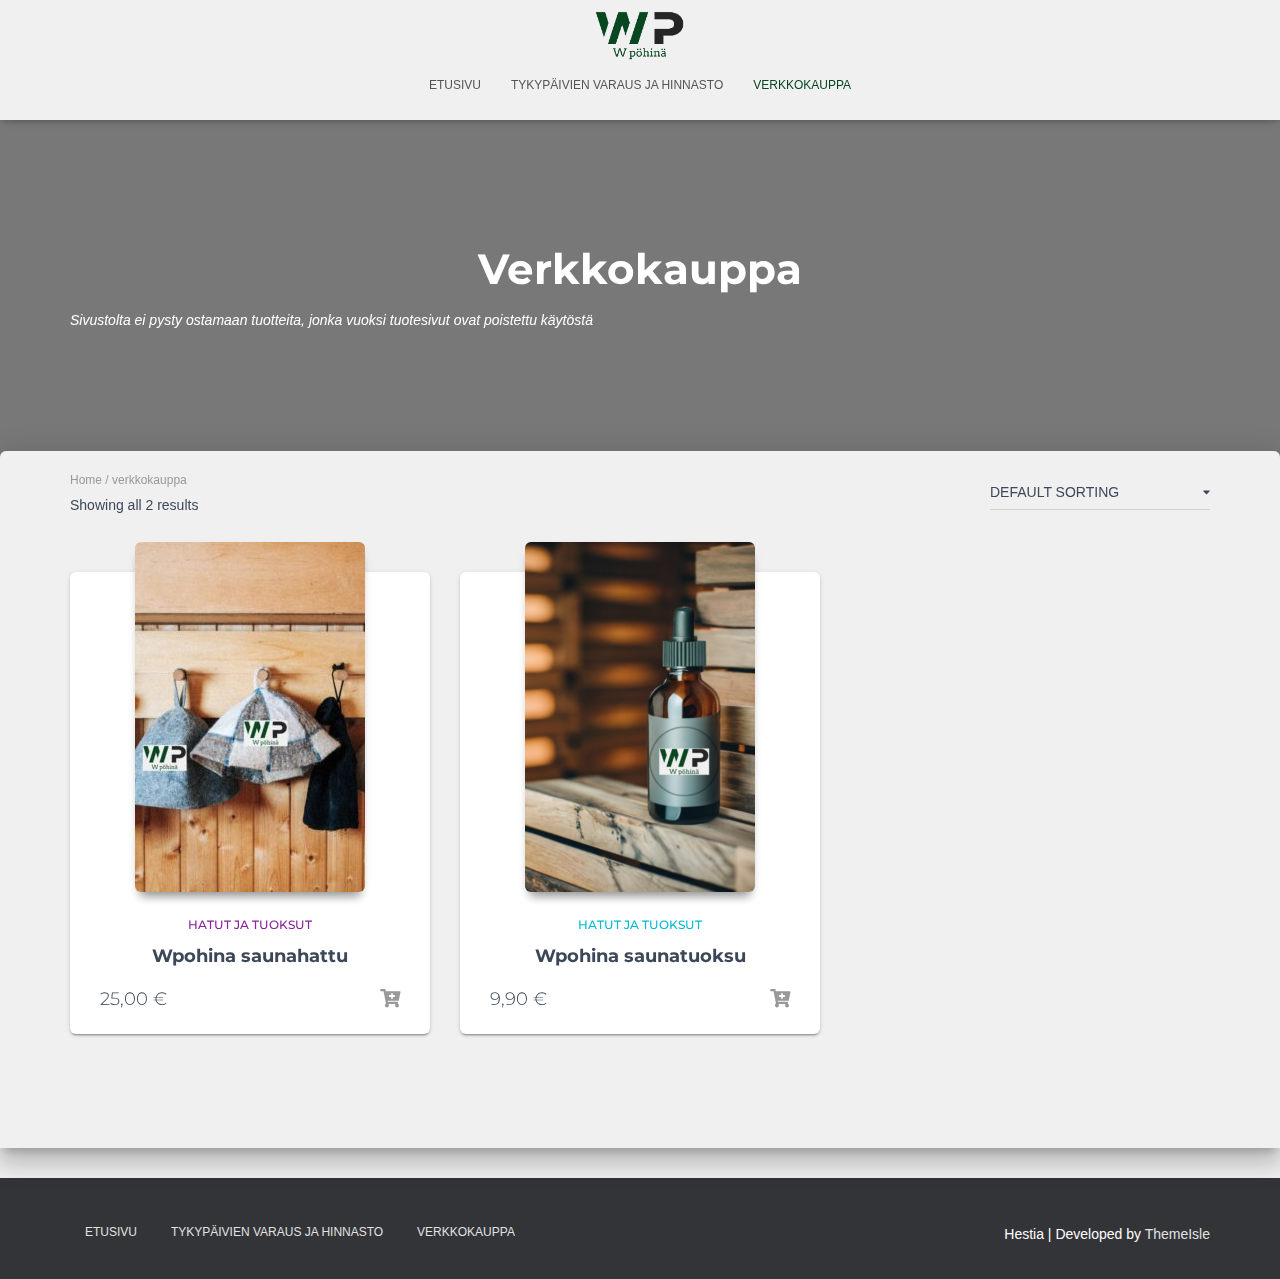
==== commit c60859d0: "Fixed links" ====
--- a/shop/index.html
+++ b/shop/index.html
@@ -1476,11 +1476,13 @@
                 <div class="col-md-10 col-md-offset-1 text-center">
                   <h1 class="hestia-title">Verkkokauppa</h1>
                 </div>
-                <p style="font-style: italic">
+                <br> </br>
+                <p> </p>
+              </div>
+              <p style="font-style: italic">
                   Sivustolta ei pysty ostamaan tuotteita, jonka vuoksi
                   tuotesivut ovat poistettu käytöstä
                 </p>
-              </div>
             </div>
             <div class="header-filter"></div>
           </div>
@@ -1619,10 +1621,7 @@
                         >
                           <div class="card card-product pop-and-glow">
                             <div class="card-image">
-                              <a
-                                href="/product/wpohina-saunatuoksu/"
-                                title="Wpohina saunatuoksu"
-                              >
+                              <a href="/shop" title="Wpohina saunatuoksu">
                                 <img
                                   width="230"
                                   height="350"
@@ -1648,7 +1647,7 @@
                               <h4 class="card-title">
                                 <a
                                   class="shop-item-title-link"
-                                  href="/product/wpohina-saunatuoksu/"
+                                  href="/shop"
                                   title="Wpohina saunatuoksu"
                                   >Wpohina saunatuoksu</a
                                 >
